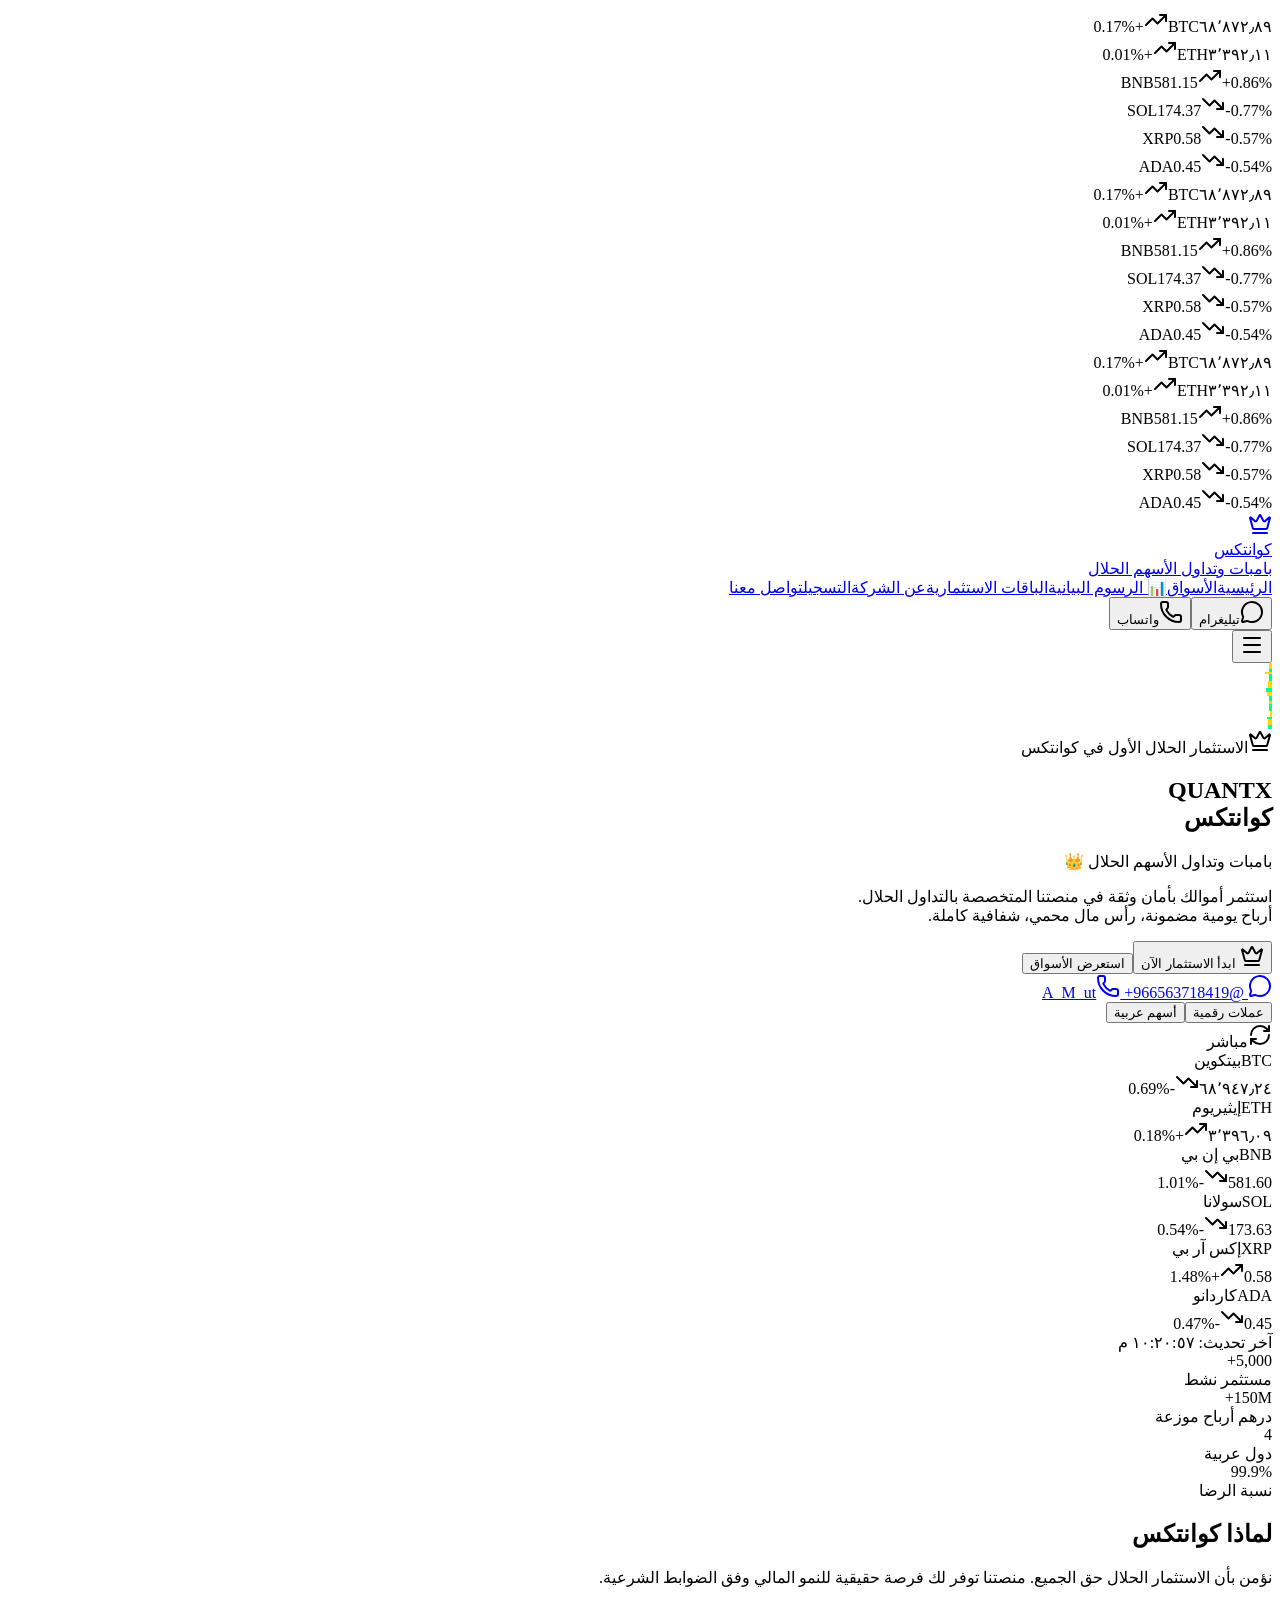
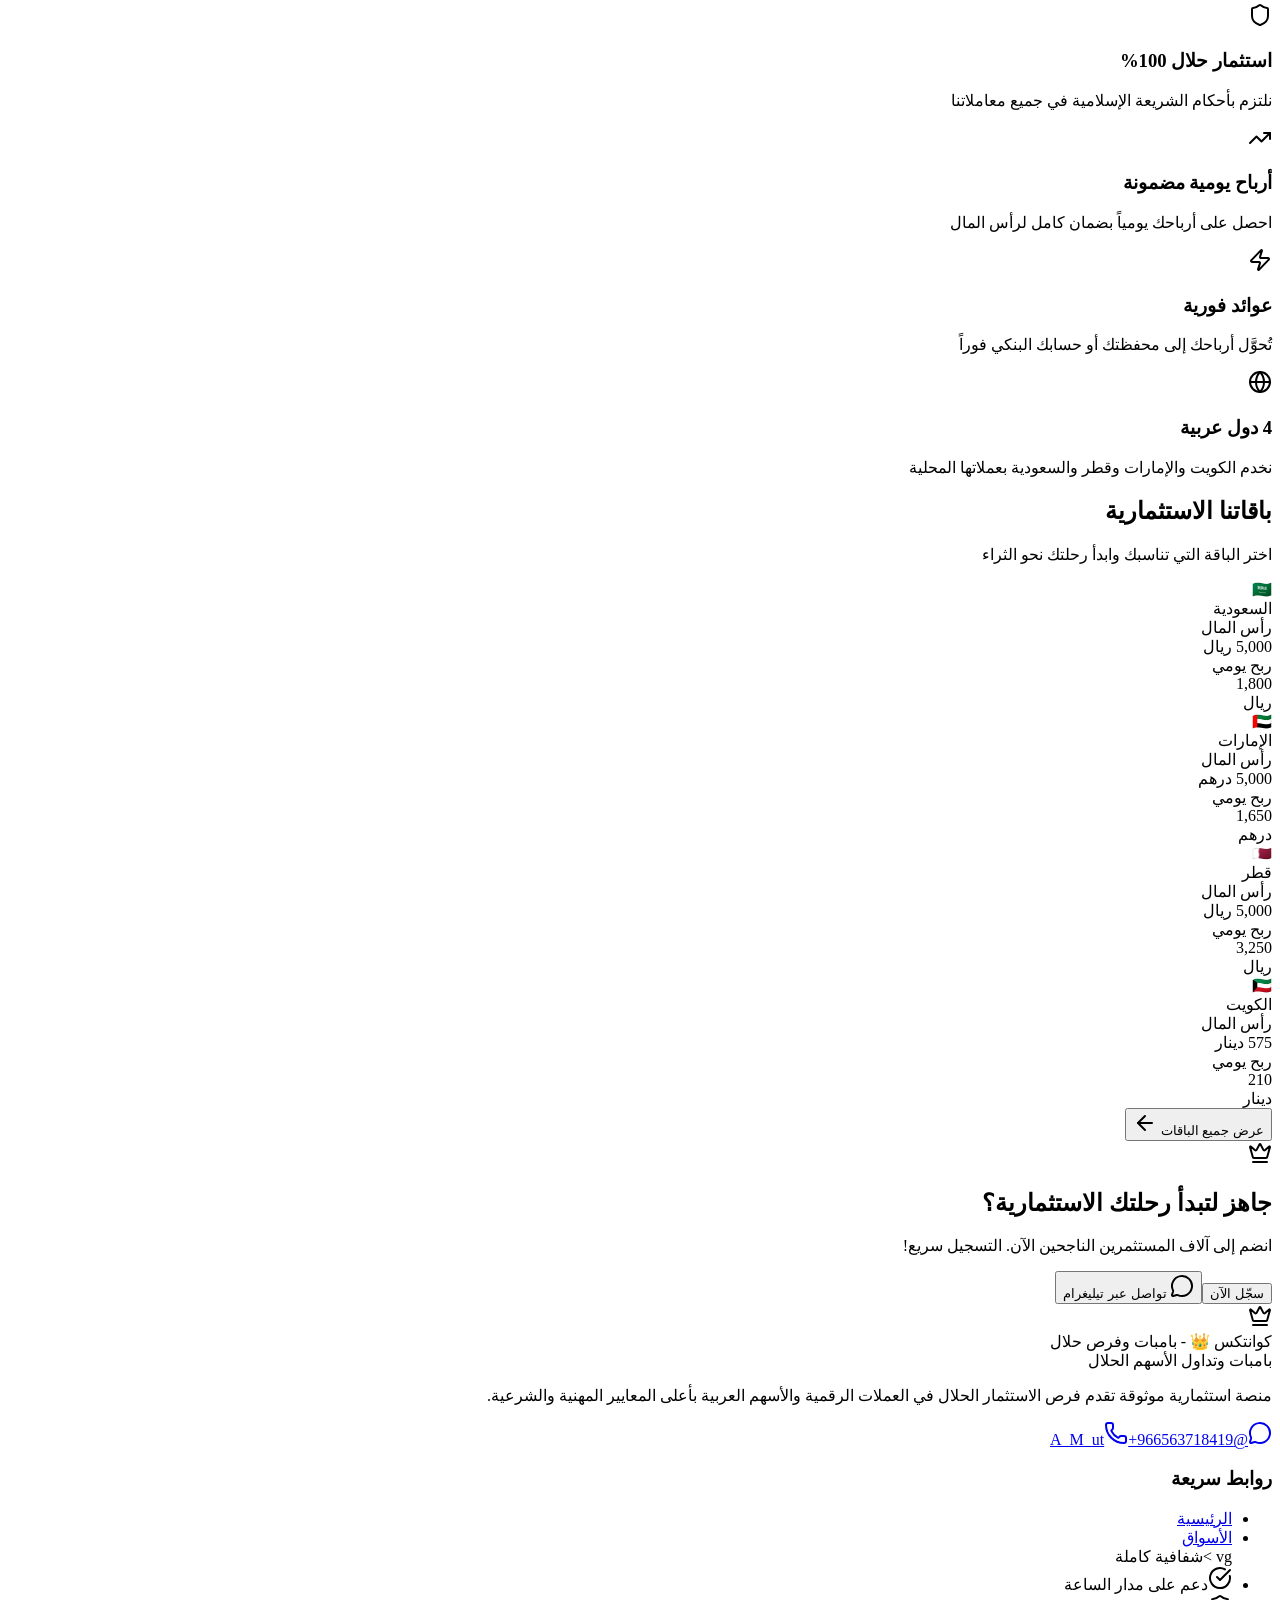
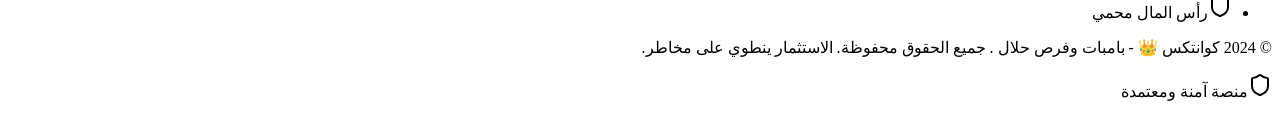
==== index.html @ 30a3ddee "Add files via upload" ====
<!doctype html>
<html lang="ar" dir="rtl">
  <head>
    <meta http-equiv="Content-Type" content="text/html; charset=UTF-8" />

    <meta
      name="viewport"
      content="width=device-width, initial-scale=1.0, maximum-scale=1"
    />
    <title> كوانتكس 👑</title>
    <meta
      name="description"
      content="منصة استثمارية احترافية للتداول الحلال في العملات الرقمية والأسهم  كوانتكس. أرباح يومية مضمونة برأس مال محمي."
    />
    <meta
      property="og:title"
      content=" كوانتكس 👑    "
    />
    <meta
      property="og:description"
      content="استثمر بأمان في العملات الرقمية والأسهم  كوانتكس مع أرباح يومية مضمونة"
    />
    <link
      rel="icon"
      type="image/png"
      href="/assets/hero-      href="./assets/hero-bg.jpg"
    />
    <link rel="preconnect" href="https://fonts.googleapis.com/" />
    <link rel="preconnect" href="https://fonts.gstatic.com/" crossorigin="" />

    <script
      type="module"
      crossorigin=""
      src="./assets/script.js"
    ></script>
    <link
      rel="stylesheet"
      crossorigin=""
      href="./assets/style.css"
    />
  </head>
  <body>
    <div id="root">
      <div
        class="bg-black/80 border-b border-yellow-500/30 overflow-hidden py-1.5 backdrop-blur-sm"
      >
        <div class="flex">
          <div class="ticker-animate flex gap-8 px-4">
            <div class="flex items-center gap-1.5 text-xs flex-shrink-0">
              <span class="text-yellow-400 font-bold font-mono">BTC</span
              ><span class="text-white font-mono">٦٨٬٨٧٢٫٨٩</span
              ><span class="flex items-center gap-0.5 text-green-400"
                ><svg
                  xmlns="http://www.w3.org/2000/svg"
                  width="24"
                  height="24"
                  viewBox="0 0 24 24"
                  fill="none"
                  stroke="currentColor"
                  stroke-width="2"
                  stroke-linecap="round"
                  stroke-linejoin="round"
                  class="lucide lucide-trending-up w-2.5 h-2.5"
                  aria-hidden="true"
                >
                  <path d="M16 7h6v6"></path>
                  <path d="m22 7-8.5 8.5-5-5L2 17"></path></svg
                >+0.17%</span
              >
            </div>
            <div class="flex items-center gap-1.5 text-xs flex-shrink-0">
              <span class="text-yellow-400 font-bold font-mono">ETH</span
              ><span class="text-white font-mono">٣٬٣٩٢٫١١</span
              ><span class="flex items-center gap-0.5 text-green-400"
                ><svg
                  xmlns="http://www.w3.org/2000/svg"
                  width="24"
                  height="24"
                  viewBox="0 0 24 24"
                  fill="none"
                  stroke="currentColor"
                  stroke-width="2"
                  stroke-linecap="round"
                  stroke-linejoin="round"
                  class="lucide lucide-trending-up w-2.5 h-2.5"
                  aria-hidden="true"
                >
                  <path d="M16 7h6v6"></path>
                  <path d="m22 7-8.5 8.5-5-5L2 17"></path></svg
                >+0.01%</span
              >
            </div>
            <div class="flex items-center gap-1.5 text-xs flex-shrink-0">
              <span class="text-yellow-400 font-bold font-mono">BNB</span
              ><span class="text-white font-mono">581.15</span
              ><span class="flex items-center gap-0.5 text-green-400"
                ><svg
                  xmlns="http://www.w3.org/2000/svg"
                  width="24"
                  height="24"
                  viewBox="0 0 24 24"
                  fill="none"
                  stroke="currentColor"
                  stroke-width="2"
                  stroke-linecap="round"
                  stroke-linejoin="round"
                  class="lucide lucide-trending-up w-2.5 h-2.5"
                  aria-hidden="true"
                >
                  <path d="M16 7h6v6"></path>
                  <path d="m22 7-8.5 8.5-5-5L2 17"></path></svg
                >+0.86%</span
              >
            </div>
            <div class="flex items-center gap-1.5 text-xs flex-shrink-0">
              <span class="text-yellow-400 font-bold font-mono">SOL</span
              ><span class="text-white font-mono">174.37</span
              ><span class="flex items-center gap-0.5 text-red-400"
                ><svg
                  xmlns="http://www.w3.org/2000/svg"
                  width="24"
                  height="24"
                  viewBox="0 0 24 24"
                  fill="none"
                  stroke="currentColor"
                  stroke-width="2"
                  stroke-linecap="round"
                  stroke-linejoin="round"
                  class="lucide lucide-trending-down w-2.5 h-2.5"
                  aria-hidden="true"
                >
                  <path d="M16 17h6v-6"></path>
                  <path d="m22 17-8.5-8.5-5 5L2 7"></path></svg
                >-0.77%</span
              >
            </div>
            <div class="flex items-center gap-1.5 text-xs flex-shrink-0">
              <span class="text-yellow-400 font-bold font-mono">XRP</span
              ><span class="text-white font-mono">0.58</span
              ><span class="flex items-center gap-0.5 text-red-400"
                ><svg
                  xmlns="http://www.w3.org/2000/svg"
                  width="24"
                  height="24"
                  viewBox="0 0 24 24"
                  fill="none"
                  stroke="currentColor"
                  stroke-width="2"
                  stroke-linecap="round"
                  stroke-linejoin="round"
                  class="lucide lucide-trending-down w-2.5 h-2.5"
                  aria-hidden="true"
                >
                  <path d="M16 17h6v-6"></path>
                  <path d="m22 17-8.5-8.5-5 5L2 7"></path></svg
                >-0.57%</span
              >
            </div>
            <div class="flex items-center gap-1.5 text-xs flex-shrink-0">
              <span class="text-yellow-400 font-bold font-mono">ADA</span
              ><span class="text-white font-mono">0.45</span
              ><span class="flex items-center gap-0.5 text-red-400"
                ><svg
                  xmlns="http://www.w3.org/2000/svg"
                  width="24"
                  height="24"
                  viewBox="0 0 24 24"
                  fill="none"
                  stroke="currentColor"
                  stroke-width="2"
                  stroke-linecap="round"
                  stroke-linejoin="round"
                  class="lucide lucide-trending-down w-2.5 h-2.5"
                  aria-hidden="true"
                >
                  <path d="M16 17h6v-6"></path>
                  <path d="m22 17-8.5-8.5-5 5L2 7"></path></svg
                >-0.54%</span
              >
            </div>
            <div class="flex items-center gap-1.5 text-xs flex-shrink-0">
              <span class="text-yellow-400 font-bold font-mono">BTC</span
              ><span class="text-white font-mono">٦٨٬٨٧٢٫٨٩</span
              ><span class="flex items-center gap-0.5 text-green-400"
                ><svg
                  xmlns="http://www.w3.org/2000/svg"
                  width="24"
                  height="24"
                  viewBox="0 0 24 24"
                  fill="none"
                  stroke="currentColor"
                  stroke-width="2"
                  stroke-linecap="round"
                  stroke-linejoin="round"
                  class="lucide lucide-trending-up w-2.5 h-2.5"
                  aria-hidden="true"
                >
                  <path d="M16 7h6v6"></path>
                  <path d="m22 7-8.5 8.5-5-5L2 17"></path></svg
                >+0.17%</span
              >
            </div>
            <div class="flex items-center gap-1.5 text-xs flex-shrink-0">
              <span class="text-yellow-400 font-bold font-mono">ETH</span
              ><span class="text-white font-mono">٣٬٣٩٢٫١١</span
              ><span class="flex items-center gap-0.5 text-green-400"
                ><svg
                  xmlns="http://www.w3.org/2000/svg"
                  width="24"
                  height="24"
                  viewBox="0 0 24 24"
                  fill="none"
                  stroke="currentColor"
                  stroke-width="2"
                  stroke-linecap="round"
                  stroke-linejoin="round"
                  class="lucide lucide-trending-up w-2.5 h-2.5"
                  aria-hidden="true"
                >
                  <path d="M16 7h6v6"></path>
                  <path d="m22 7-8.5 8.5-5-5L2 17"></path></svg
                >+0.01%</span
              >
            </div>
            <div class="flex items-center gap-1.5 text-xs flex-shrink-0">
              <span class="text-yellow-400 font-bold font-mono">BNB</span
              ><span class="text-white font-mono">581.15</span
              ><span class="flex items-center gap-0.5 text-green-400"
                ><svg
                  xmlns="http://www.w3.org/2000/svg"
                  width="24"
                  height="24"
                  viewBox="0 0 24 24"
                  fill="none"
                  stroke="currentColor"
                  stroke-width="2"
                  stroke-linecap="round"
                  stroke-linejoin="round"
                  class="lucide lucide-trending-up w-2.5 h-2.5"
                  aria-hidden="true"
                >
                  <path d="M16 7h6v6"></path>
                  <path d="m22 7-8.5 8.5-5-5L2 17"></path></svg
                >+0.86%</span
              >
            </div>
            <div class="flex items-center gap-1.5 text-xs flex-shrink-0">
              <span class="text-yellow-400 font-bold font-mono">SOL</span
              ><span class="text-white font-mono">174.37</span
              ><span class="flex items-center gap-0.5 text-red-400"
                ><svg
                  xmlns="http://www.w3.org/2000/svg"
                  width="24"
                  height="24"
                  viewBox="0 0 24 24"
                  fill="none"
                  stroke="currentColor"
                  stroke-width="2"
                  stroke-linecap="round"
                  stroke-linejoin="round"
                  class="lucide lucide-trending-down w-2.5 h-2.5"
                  aria-hidden="true"
                >
                  <path d="M16 17h6v-6"></path>
                  <path d="m22 17-8.5-8.5-5 5L2 7"></path></svg
                >-0.77%</span
              >
            </div>
            <div class="flex items-center gap-1.5 text-xs flex-shrink-0">
              <span class="text-yellow-400 font-bold font-mono">XRP</span
              ><span class="text-white font-mono">0.58</span
              ><span class="flex items-center gap-0.5 text-red-400"
                ><svg
                  xmlns="http://www.w3.org/2000/svg"
                  width="24"
                  height="24"
                  viewBox="0 0 24 24"
                  fill="none"
                  stroke="currentColor"
                  stroke-width="2"
                  stroke-linecap="round"
                  stroke-linejoin="round"
                  class="lucide lucide-trending-down w-2.5 h-2.5"
                  aria-hidden="true"
                >
                  <path d="M16 17h6v-6"></path>
                  <path d="m22 17-8.5-8.5-5 5L2 7"></path></svg
                >-0.57%</span
              >
            </div>
            <div class="flex items-center gap-1.5 text-xs flex-shrink-0">
              <span class="text-yellow-400 font-bold font-mono">ADA</span
              ><span class="text-white font-mono">0.45</span
              ><span class="flex items-center gap-0.5 text-red-400"
                ><svg
                  xmlns="http://www.w3.org/2000/svg"
                  width="24"
                  height="24"
                  viewBox="0 0 24 24"
                  fill="none"
                  stroke="currentColor"
                  stroke-width="2"
                  stroke-linecap="round"
                  stroke-linejoin="round"
                  class="lucide lucide-trending-down w-2.5 h-2.5"
                  aria-hidden="true"
                >
                  <path d="M16 17h6v-6"></path>
                  <path d="m22 17-8.5-8.5-5 5L2 7"></path></svg
                >-0.54%</span
              >
            </div>
            <div class="flex items-center gap-1.5 text-xs flex-shrink-0">
              <span class="text-yellow-400 font-bold font-mono">BTC</span
              ><span class="text-white font-mono">٦٨٬٨٧٢٫٨٩</span
              ><span class="flex items-center gap-0.5 text-green-400"
                ><svg
                  xmlns="http://www.w3.org/2000/svg"
                  width="24"
                  height="24"
                  viewBox="0 0 24 24"
                  fill="none"
                  stroke="currentColor"
                  stroke-width="2"
                  stroke-linecap="round"
                  stroke-linejoin="round"
                  class="lucide lucide-trending-up w-2.5 h-2.5"
                  aria-hidden="true"
                >
                  <path d="M16 7h6v6"></path>
                  <path d="m22 7-8.5 8.5-5-5L2 17"></path></svg
                >+0.17%</span
              >
            </div>
            <div class="flex items-center gap-1.5 text-xs flex-shrink-0">
              <span class="text-yellow-400 font-bold font-mono">ETH</span
              ><span class="text-white font-mono">٣٬٣٩٢٫١١</span
              ><span class="flex items-center gap-0.5 text-green-400"
                ><svg
                  xmlns="http://www.w3.org/2000/svg"
                  width="24"
                  height="24"
                  viewBox="0 0 24 24"
                  fill="none"
                  stroke="currentColor"
                  stroke-width="2"
                  stroke-linecap="round"
                  stroke-linejoin="round"
                  class="lucide lucide-trending-up w-2.5 h-2.5"
                  aria-hidden="true"
                >
                  <path d="M16 7h6v6"></path>
                  <path d="m22 7-8.5 8.5-5-5L2 17"></path></svg
                >+0.01%</span
              >
            </div>
            <div class="flex items-center gap-1.5 text-xs flex-shrink-0">
              <span class="text-yellow-400 font-bold font-mono">BNB</span
              ><span class="text-white font-mono">581.15</span
              ><span class="flex items-center gap-0.5 text-green-400"
                ><svg
                  xmlns="http://www.w3.org/2000/svg"
                  width="24"
                  height="24"
                  viewBox="0 0 24 24"
                  fill="none"
                  stroke="currentColor"
                  stroke-width="2"
                  stroke-linecap="round"
                  stroke-linejoin="round"
                  class="lucide lucide-trending-up w-2.5 h-2.5"
                  aria-hidden="true"
                >
                  <path d="M16 7h6v6"></path>
                  <path d="m22 7-8.5 8.5-5-5L2 17"></path></svg
                >+0.86%</span
              >
            </div>
            <div class="flex items-center gap-1.5 text-xs flex-shrink-0">
              <span class="text-yellow-400 font-bold font-mono">SOL</span
              ><span class="text-white font-mono">174.37</span
              ><span class="flex items-center gap-0.5 text-red-400"
                ><svg
                  xmlns="http://www.w3.org/2000/svg"
                  width="24"
                  height="24"
                  viewBox="0 0 24 24"
                  fill="none"
                  stroke="currentColor"
                  stroke-width="2"
                  stroke-linecap="round"
                  stroke-linejoin="round"
                  class="lucide lucide-trending-down w-2.5 h-2.5"
                  aria-hidden="true"
                >
                  <path d="M16 17h6v-6"></path>
                  <path d="m22 17-8.5-8.5-5 5L2 7"></path></svg
                >-0.77%</span
              >
            </div>
            <div class="flex items-center gap-1.5 text-xs flex-shrink-0">
              <span class="text-yellow-400 font-bold font-mono">XRP</span
              ><span class="text-white font-mono">0.58</span
              ><span class="flex items-center gap-0.5 text-red-400"
                ><svg
                  xmlns="http://www.w3.org/2000/svg"
                  width="24"
                  height="24"
                  viewBox="0 0 24 24"
                  fill="none"
                  stroke="currentColor"
                  stroke-width="2"
                  stroke-linecap="round"
                  stroke-linejoin="round"
                  class="lucide lucide-trending-down w-2.5 h-2.5"
                  aria-hidden="true"
                >
                  <path d="M16 17h6v-6"></path>
                  <path d="m22 17-8.5-8.5-5 5L2 7"></path></svg
                >-0.57%</span
              >
            </div>
            <div class="flex items-center gap-1.5 text-xs flex-shrink-0">
              <span class="text-yellow-400 font-bold font-mono">ADA</span
              ><span class="text-white font-mono">0.45</span
              ><span class="flex items-center gap-0.5 text-red-400"
                ><svg
                  xmlns="http://www.w3.org/2000/svg"
                  width="24"
                  height="24"
                  viewBox="0 0 24 24"
                  fill="none"
                  stroke="currentColor"
                  stroke-width="2"
                  stroke-linecap="round"
                  stroke-linejoin="round"
                  class="lucide lucide-trending-down w-2.5 h-2.5"
                  aria-hidden="true"
                >
                  <path d="M16 17h6v-6"></path>
                  <path d="m22 17-8.5-8.5-5 5L2 7"></path></svg
                >-0.54%</span
              >
            </div>
          </div>
        </div>
      </div>
      <nav
        class="fixed top-0 left-0 right-0 z-50 bg-black/80 backdrop-blur-md border-b border-yellow-500/20"
      >
        <div class="max-w-7xl mx-auto px-4 sm:px-6 lg:px-8">
          <div class="flex items-center justify-between h-16">
            <a
              href="./assets/تنزيل.htm"
              class="flex items-center gap-2"
              ><svg
                xmlns="http://www.w3.org/2000/svg"
                width="24"
                height="24"
                viewBox="0 0 24 24"
                fill="none"
                stroke="currentColor"
                stroke-width="2"
                stroke-linecap="round"
                stroke-linejoin="round"
                class="lucide lucide-crown w-7 h-7 sm:w-8 sm:h-8 text-yellow-400 glow-animate flex-shrink-0"
                aria-hidden="true"
              >
                <path
                  d="M11.562 3.266a.5.5 0 0 1 .876 0L15.39 8.87a1 1 0 0 0 1.516.294L21.183 5.5a.5.5 0 0 1 .798.519l-2.834 10.246a1 1 0 0 1-.956.734H5.81a1 1 0 0 1-.957-.734L2.02 6.02a.5.5 0 0 1 .798-.519l4.276 3.664a1 1 0 0 0 1.516-.294z"
                ></path>
                <path d="M5 21h14"></path>
              </svg>
              <div>
                <div
                  class="text-sm sm:text-base font-black shimmer-text leading-tight"
                >
                 كوانتكس 
                </div>
                <div
                  class="text-[10px] sm:text-xs text-yellow-400/70 leading-tight"
                >
                  بامبات وتداول الأسهم الحلال
                </div>
              </div></a
            >
            <div class="hidden lg:flex items-center gap-1">
              <a href="./assets/"
                ><span
                  class="px-3 py-2 rounded-lg text-sm font-medium transition-all cursor-pointer hover:text-yellow-400 hover:bg-yellow-400/10 text-yellow-400 bg-yellow-400/10"
                  >الرئيسية</span
                ></a
              ><a href="./assets/markets.htm"
                ><span
                  class="px-3 py-2 rounded-lg text-sm font-medium transition-all cursor-pointer hover:text-yellow-400 hover:bg-yellow-400/10 text-white/80"
                  >الأسواق</span
                ></a
              ><a href="./assets/charts.htm"
                ><span
                  class="px-3 py-2 rounded-lg text-sm font-medium transition-all cursor-pointer hover:text-yellow-400 hover:bg-yellow-400/10 text-white/80"
                  >📊 الرسوم البيانية</span
                ></a
              ><a href="./assets/packages.htm"
                ><span
                  class="px-3 py-2 rounded-lg text-sm font-medium transition-all cursor-pointer hover:text-yellow-400 hover:bg-yellow-400/10 text-white/80"
                  >الباقات الاستثمارية</span
                ></a
              ><a href="./assets/about.htm"
                ><span
                  class="px-3 py-2 rounded-lg text-sm font-medium transition-all cursor-pointer hover:text-yellow-400 hover:bg-yellow-400/10 text-white/80"
                  >عن الشركة</span
                ></a
              ><a href="./assets/register.htm"
                ><span
                  class="px-3 py-2 rounded-lg text-sm font-medium transition-all cursor-pointer hover:text-yellow-400 hover:bg-yellow-400/10 text-white/80"
                  >التسجيل</span
                ></a
              ><a href="./assets/contact.htm"
                ><span
                  class="px-3 py-2 rounded-lg text-sm font-medium transition-all cursor-pointer hover:text-yellow-400 hover:bg-yellow-400/10 text-white/80"
                  >تواصل معنا</span
                ></a
              >
            </div>
            <div class="hidden md:flex items-center gap-2">
              <a
                href="https://t.me/A_M_ut"
                target="_blank"
                rel="noopener noreferrer"
                ><button
                  class="inline-flex items-center justify-center whitespace-nowrap font-medium transition-colors focus-visible:outline-none focus-visible:ring-1 focus-visible:ring-ring disabled:pointer-events-none disabled:opacity-50 [&amp;_svg]:pointer-events-none [&amp;_svg]:size-4 [&amp;_svg]:shrink-0 hover-elevate active-elevate-2 border [border-color:var(--button-outline)] shadow-xs active:shadow-none min-h-8 rounded-md px-3 text-xs border-yellow-500/50 text-yellow-400 hover:bg-yellow-400 hover:text-black gap-1"
                >
                  <svg
                    xmlns="http://www.w3.org/2000/svg"
                    width="24"
                    height="24"
                    viewBox="0 0 24 24"
                    fill="none"
                    stroke="currentColor"
                    stroke-width="2"
                    stroke-linecap="round"
                    stroke-linejoin="round"
                    class="lucide lucide-message-circle w-4 h-4"
                    aria-hidden="true"
                  >
                    <path
                      d="M2.992 16.342a2 2 0 0 1 .094 1.167l-1.065 3.29a1 1 0 0 0 1.236 1.168l3.413-.998a2 2 0 0 1 1.099.092 10 10 0 1 0-4.777-4.719"
                    ></path></svg
                  >تيليغرام
                </button></a
              ><a
                href="https://wa.me/966563718419"
                target="_blank"
                rel="noopener noreferrer"
                ><button
                  class="inline-flex items-center justify-center whitespace-nowrap transition-colors focus-visible:outline-none focus-visible:ring-1 focus-visible:ring-ring disabled:pointer-events-none disabled:opacity-50 [&amp;_svg]:pointer-events-none [&amp;_svg]:size-4 [&amp;_svg]:shrink-0 hover-elevate active-elevate-2 border border-primary-border min-h-8 rounded-md px-3 text-xs bg-yellow-500 hover:bg-yellow-400 text-black font-bold gap-1"
                >
                  <svg
                    xmlns="http://www.w3.org/2000/svg"
                    width="24"
                    height="24"
                    viewBox="0 0 24 24"
                    fill="none"
                    stroke="currentColor"
                    stroke-width="2"
                    stroke-linecap="round"
                    stroke-linejoin="round"
                    class="lucide lucide-phone w-4 h-4"
                    aria-hidden="true"
                  >
                    <path
                      d="M13.832 16.568a1 1 0 0 0 1.213-.303l.355-.465A2 2 0 0 1 17 15h3a2 2 0 0 1 2 2v3a2 2 0 0 1-2 2A18 18 0 0 1 2 4a2 2 0 0 1 2-2h3a2 2 0 0 1 2 2v3a2 2 0 0 1-.8 1.6l-.468.351a1 1 0 0 0-.292 1.233 14 14 0 0 0 6.392 6.384"
                    ></path></svg
                  >واتساب
                </button></a
              >
            </div>
            <button class="lg:hidden text-white">
              <svg
                xmlns="http://www.w3.org/2000/svg"
                width="24"
                height="24"
                viewBox="0 0 24 24"
                fill="none"
                stroke="currentColor"
                stroke-width="2"
                stroke-linecap="round"
                stroke-linejoin="round"
                class="lucide lucide-menu w-6 h-6"
                aria-hidden="true"
              >
                <path d="M4 5h16"></path>
                <path d="M4 12h16"></path>
                <path d="M4 19h16"></path>
              </svg>
            </button>
          </div>
        </div>
      </nav>
      <div class="min-h-screen">
        <section
          class="hero-bg min-h-screen flex items-end sm:items-center relative overflow-hidden"
        >
          <div class="absolute inset-0 pointer-events-none overflow-hidden">
            <div
              class="absolute rounded-full opacity-20 float-animate"
              style="
                width: 2.56332px;
                height: 5.66763px;
                background: rgb(255, 215, 0);
                left: 0.374515%;
                top: 15.7813%;
                animation-delay: 2.01714s;
                animation-duration: 3.31284s;
              "
            ></div>
            <div
              class="absolute rounded-full opacity-20 float-animate"
              style="
                width: 3.17443px;
                height: 3.16041px;
                background: rgb(0, 255, 136);
                left: 33.7134%;
                top: 12.7407%;
                animation-delay: 1.17247s;
                animation-duration: 2.71855s;
              "
            ></div>
            <div
              class="absolute rounded-full opacity-20 float-animate"
              style="
                width: 6.80849px;
                height: 2.61759px;
                background: rgb(255, 215, 0);
                left: 70.6583%;
                top: 71.8923%;
                animation-delay: 1.55188s;
                animation-duration: 2.63831s;
              "
            ></div>
            <div
              class="absolute rounded-full opacity-20 float-animate"
              style="
                width: 3.2629px;
                height: 6.87409px;
                background: rgb(0, 255, 136);
                left: 42.453%;
                top: 7.16813%;
                animation-delay: 0.916586s;
                animation-duration: 3.59018s;
              "
            ></div>
            <div
              class="absolute rounded-full opacity-20 float-animate"
              style="
                width: 4.37222px;
                height: 6.47755px;
                background: rgb(255, 215, 0);
                left: 47.1989%;
                top: 69.9967%;
                animation-delay: 1.8237s;
                animation-duration: 2.79569s;
              "
            ></div>
            <div
              class="absolute rounded-full opacity-20 float-animate"
              style="
                width: 6.11885px;
                height: 3.81847px;
                background: rgb(0, 255, 136);
                left: 39.6288%;
                top: 91.179%;
                animation-delay: 1.58617s;
                animation-duration: 3.04389s;
              "
            ></div>
            <div
              class="absolute rounded-full opacity-20 float-animate"
              style="
                width: 4.94952px;
                height: 4.90772px;
                background: rgb(255, 215, 0);
                left: 16.0225%;
                top: 88.5104%;
                animation-delay: 1.8408s;
                animation-duration: 2.70762s;
              "
            ></div>
            <div
              class="absolute rounded-full opacity-20 float-animate"
              style="
                width: 3.50177px;
                height: 4.77929px;
                background: rgb(0, 255, 136);
                left: 79.457%;
                top: 27.953%;
                animation-delay: 1.06727s;
                animation-duration: 2.26448s;
              "
            ></div>
            <div
              class="absolute rounded-full opacity-20 float-animate"
              style="
                width: 3.41609px;
                height: 2.7308px;
                background: rgb(255, 215, 0);
                left: 65.8495%;
                top: 2.21319%;
                animation-delay: 1.09184s;
                animation-duration: 3.98468s;
              "
            ></div>
            <div
              class="absolute rounded-full opacity-20 float-animate"
              style="
                width: 3.25572px;
                height: 6.81012px;
                background: rgb(0, 255, 136);
                left: 91.765%;
                top: 19.6218%;
                animation-delay: 2.46825s;
                animation-duration: 3.38327s;
              "
            ></div>
            <div
              class="absolute rounded-full opacity-20 float-animate"
              style="
                width: 2.10669px;
                height: 5.82846px;
                background: rgb(255, 215, 0);
                left: 70.6369%;
                top: 12.1745%;
                animation-delay: 0.0969006s;
                animation-duration: 2.44556s;
              "
            ></div>
            <div
              class="absolute rounded-full opacity-20 float-animate"
              style="
                width: 4.54598px;
                height: 2.84047px;
                background: rgb(0, 255, 136);
                left: 6.36963%;
                top: 6.04945%;
                animation-delay: 0.0803318s;
                animation-duration: 2.02594s;
              "
            ></div>
            <div
              class="absolute rounded-full opacity-20 float-animate"
              style="
                width: 3.8155px;
                height: 6.06721px;
                background: rgb(255, 215, 0);
                left: 9.93757%;
                top: 70.1534%;
                animation-delay: 1.86305s;
                animation-duration: 2.53954s;
              "
            ></div>
            <div
              class="absolute rounded-full opacity-20 float-animate"
              style="
                width: 4.31368px;
                height: 4.02152px;
                background: rgb(0, 255, 136);
                left: 84.4235%;
                top: 44.9196%;
                animation-delay: 2.81433s;
                animation-duration: 2.57522s;
              "
            ></div>
          </div>
          <div
            class="relative w-full max-w-7xl mx-auto px-4 sm:px-6 lg:px-8 pt-20 pb-6 sm:pt-28 sm:pb-16"
          >
            <div
              class="flex flex-col lg:grid lg:grid-cols-2 gap-8 items-center"
            >
              <div class="order-1 text-center lg:text-right">
                <div
                  class="inline-flex items-center gap-2 bg-yellow-500/10 border border-yellow-500/30 rounded-full px-3 py-1.5 mb-4 text-xs sm:text-sm"
                >
                  <svg
                    xmlns="http://www.w3.org/2000/svg"
                    width="24"
                    height="24"
                    viewBox="0 0 24 24"
                    fill="none"
                    stroke="currentColor"
                    stroke-width="2"
                    stroke-linecap="round"
                    stroke-linejoin="round"
                    class="lucide lucide-crown w-3.5 h-3.5 text-yellow-400 flex-shrink-0"
                    aria-hidden="true"
                  >
                    <path
                      d="M11.562 3.266a.5.5 0 0 1 .876 0L15.39 8.87a1 1 0 0 0 1.516.294L21.183 5.5a.5.5 0 0 1 .798.519l-2.834 10.246a1 1 0 0 1-.956.734H5.81a1 1 0 0 1-.957-.734L2.02 6.02a.5.5 0 0 1 .798-.519l4.276 3.664a1 1 0 0 0 1.516-.294z"
                    ></path>
                    <path d="M5 21h14"></path></svg
                  ><span class="text-yellow-400 font-medium"
                    >الاستثمار الحلال الأول في  كوانتكس</span
                  >
                </div>
                <h1
                  class="text-4xl sm:text-5xl xl:text-6xl font-black text-white leading-tight mb-2"
                >
                  <span class="shimmer-text">QUANTX </span><br /><span
                    class="text-white"
                    >   كوانتكس</span
                  >
                </h1>
                <p class="text-lg sm:text-xl text-yellow-400 font-bold mb-3">
                  بامبات وتداول الأسهم الحلال 👑
                </p>
                <p
                  class="text-white/70 text-sm sm:text-base leading-relaxed mb-6 max-w-md mx-auto lg:mx-0"
                >
                  استثمر أموالك بأمان وثقة في منصتنا المتخصصة بالتداول
                  الحلال.<br class="hidden sm:block" />أرباح يومية مضمونة، رأس
                  مال محمي، شفافية كاملة.
                </p>
                <div
                  class="flex flex-col sm:flex-row gap-3 justify-center lg:justify-start mb-5"
                >
                  <a href="./assets/packages.htm"
                    ><button
                      class="inline-flex items-center justify-center gap-2 whitespace-nowrap transition-colors focus-visible:outline-none focus-visible:ring-1 focus-visible:ring-ring disabled:pointer-events-none disabled:opacity-50 [&amp;_svg]:pointer-events-none [&amp;_svg]:size-4 [&amp;_svg]:shrink-0 hover-elevate active-elevate-2 border border-primary-border min-h-10 rounded-md w-full sm:w-auto bg-yellow-500 hover:bg-yellow-400 text-black font-black text-base px-7 glow-animate"
                    >
                      <svg
                        xmlns="http://www.w3.org/2000/svg"
                        width="24"
                        height="24"
                        viewBox="0 0 24 24"
                        fill="none"
                        stroke="currentColor"
                        stroke-width="2"
                        stroke-linecap="round"
                        stroke-linejoin="round"
                        class="lucide lucide-crown w-4 h-4 mr-1"
                        aria-hidden="true"
                      >
                        <path
                          d="M11.562 3.266a.5.5 0 0 1 .876 0L15.39 8.87a1 1 0 0 0 1.516.294L21.183 5.5a.5.5 0 0 1 .798.519l-2.834 10.246a1 1 0 0 1-.956.734H5.81a1 1 0 0 1-.957-.734L2.02 6.02a.5.5 0 0 1 .798-.519l4.276 3.664a1 1 0 0 0 1.516-.294z"
                        ></path>
                        <path d="M5 21h14"></path>
                      </svg>
                      ابدأ الاستثمار الآن
                    </button></a
                  ><a href="./assets/markets.htm"
                    ><button
                      class="inline-flex items-center justify-center gap-2 whitespace-nowrap transition-colors focus-visible:outline-none focus-visible:ring-1 focus-visible:ring-ring disabled:pointer-events-none disabled:opacity-50 [&amp;_svg]:pointer-events-none [&amp;_svg]:size-4 [&amp;_svg]:shrink-0 hover-elevate active-elevate-2 border [border-color:var(--button-outline)] shadow-xs active:shadow-none min-h-10 rounded-md w-full sm:w-auto border-yellow-500/50 text-yellow-400 hover:bg-yellow-400/10 font-bold text-base px-7"
                    >
                      استعرض الأسواق
                    </button></a
                  >
                </div>
                <div
                  class="flex flex-wrap gap-4 justify-center lg:justify-start text-sm"
                >
                  <a
                    href="https://t.me/A_M_ut"
                    target="_blank"
                    rel="noopener noreferrer"
                    class="flex items-center gap-1.5 text-white/70 hover:text-yellow-400 transition-colors"
                    ><svg
                      xmlns="http://www.w3.org/2000/svg"
                      width="24"
                      height="24"
                      viewBox="0 0 24 24"
                      fill="none"
                      stroke="currentColor"
                      stroke-width="2"
                      stroke-linecap="round"
                      stroke-linejoin="round"
                      class="lucide lucide-message-circle w-4 h-4 text-blue-400"
                      aria-hidden="true"
                    >
                      <path
                        d="M2.992 16.342a2 2 0 0 1 .094 1.167l-1.065 3.29a1 1 0 0 0 1.236 1.168l3.413-.998a2 2 0 0 1 1.099.092 10 10 0 1 0-4.777-4.719"
                      ></path>
                    </svg>
                    @A_M_ut</a
                  ><a
                    href="https://wa.me/966563718419"
                    target="_blank"
                    rel="noopener noreferrer"
                    class="flex items-center gap-1.5 text-white/70 hover:text-yellow-400 transition-colors"
                    ><svg
                      xmlns="http://www.w3.org/2000/svg"
                      width="24"
                      height="24"
                      viewBox="0 0 24 24"
                      fill="none"
                      stroke="currentColor"
                      stroke-width="2"
                      stroke-linecap="round"
                      stroke-linejoin="round"
                      class="lucide lucide-phone w-4 h-4 text-green-400"
                      aria-hidden="true"
                    >
                      <path
                        d="M13.832 16.568a1 1 0 0 0 1.213-.303l.355-.465A2 2 0 0 1 17 15h3a2 2 0 0 1 2 2v3a2 2 0 0 1-2 2A18 18 0 0 1 2 4a2 2 0 0 1 2-2h3a2 2 0 0 1 2 2v3a2 2 0 0 1-.8 1.6l-.468.351a1 1 0 0 0-.292 1.233 14 14 0 0 0 6.392 6.384"
                      ></path>
                    </svg>
                    +966563718419</a
                  >
                </div>
              </div>
              <div class="order-2 w-full">
                <div
                  class="bg-card border border-yellow-500/20 rounded-2xl overflow-hidden shadow-xl"
                >
                  <div
                    class="flex items-center justify-between px-3 py-2.5 border-b border-yellow-500/10 bg-black/40"
                  >
                    <div class="flex gap-1.5">
                      <button
                        class="px-3 py-1 rounded-lg text-xs font-bold transition-all bg-yellow-500 text-black"
                      >
                        عملات رقمية</button
                      ><button
                        class="px-3 py-1 rounded-lg text-xs font-bold transition-all text-white/60 hover:text-yellow-400"
                      >
                        أسهم عربية
                      </button>
                    </div>
                    <div class="flex items-center gap-1 text-xs text-green-400">
                      <svg
                        xmlns="http://www.w3.org/2000/svg"
                        width="24"
                        height="24"
                        viewBox="0 0 24 24"
                        fill="none"
                        stroke="currentColor"
                        stroke-width="2"
                        stroke-linecap="round"
                        stroke-linejoin="round"
                        class="lucide lucide-refresh-cw w-3 h-3 animate-spin"
                        aria-hidden="true"
                      >
                        <path
                          d="M3 12a9 9 0 0 1 9-9 9.75 9.75 0 0 1 6.74 2.74L21 8"
                        ></path>
                        <path d="M21 3v5h-5"></path>
                        <path
                          d="M21 12a9 9 0 0 1-9 9 9.75 9.75 0 0 1-6.74-2.74L3 16"
                        ></path>
                        <path d="M8 16H3v5"></path></svg
                      ><span class="hidden sm:inline">مباشر</span>
                    </div>
                  </div>
                  <div class="divide-y divide-white/5">
                    <div
                      class="flex items-center justify-between px-3 py-2.5 hover:bg-yellow-400/5 transition-colors"
                    >
                      <div class="flex items-center gap-2 min-w-0">
                        <span
                          class="font-mono font-black text-yellow-400 text-sm flex-shrink-0"
                          >BTC</span
                        ><span
                          class="text-white/60 text-xs truncate hidden sm:block"
                          >بيتكوين</span
                        >
                      </div>
                      <div class="flex items-center gap-3 flex-shrink-0">
                        <span class="font-mono font-semibold text-white text-sm"
                          >٦٨٬٩٤٧٫٢٤</span
                        ><span
                          class="flex items-center gap-0.5 text-xs font-mono font-bold px-1.5 py-0.5 rounded-lg bg-red-500/15 text-red-400"
                          ><svg
                            xmlns="http://www.w3.org/2000/svg"
                            width="24"
                            height="24"
                            viewBox="0 0 24 24"
                            fill="none"
                            stroke="currentColor"
                            stroke-width="2"
                            stroke-linecap="round"
                            stroke-linejoin="round"
                            class="lucide lucide-trending-down w-3 h-3"
                            aria-hidden="true"
                          >
                            <path d="M16 17h6v-6"></path>
                            <path d="m22 17-8.5-8.5-5 5L2 7"></path></svg
                          >-0.69%</span
                        >
                      </div>
                    </div>
                    <div
                      class="flex items-center justify-between px-3 py-2.5 hover:bg-yellow-400/5 transition-colors"
                    >
                      <div class="flex items-center gap-2 min-w-0">
                        <span
                          class="font-mono font-black text-yellow-400 text-sm flex-shrink-0"
                          >ETH</span
                        ><span
                          class="text-white/60 text-xs truncate hidden sm:block"
                          >إيثيريوم</span
                        >
                      </div>
                      <div class="flex items-center gap-3 flex-shrink-0">
                        <span class="font-mono font-semibold text-white text-sm"
                          >٣٬٣٩٦٫٠٩</span
                        ><span
                          class="flex items-center gap-0.5 text-xs font-mono font-bold px-1.5 py-0.5 rounded-lg bg-green-500/15 text-green-400"
                          ><svg
                            xmlns="http://www.w3.org/2000/svg"
                            width="24"
                            height="24"
                            viewBox="0 0 24 24"
                            fill="none"
                            stroke="currentColor"
                            stroke-width="2"
                            stroke-linecap="round"
                            stroke-linejoin="round"
                            class="lucide lucide-trending-up w-3 h-3"
                            aria-hidden="true"
                          >
                            <path d="M16 7h6v6"></path>
                            <path d="m22 7-8.5 8.5-5-5L2 17"></path></svg
                          >+0.18%</span
                        >
                      </div>
                    </div>
                    <div
                      class="flex items-center justify-between px-3 py-2.5 hover:bg-yellow-400/5 transition-colors"
                    >
                      <div class="flex items-center gap-2 min-w-0">
                        <span
                          class="font-mono font-black text-yellow-400 text-sm flex-shrink-0"
                          >BNB</span
                        ><span
                          class="text-white/60 text-xs truncate hidden sm:block"
                          >بي إن بي</span
                        >
                      </div>
                      <div class="flex items-center gap-3 flex-shrink-0">
                        <span class="font-mono font-semibold text-white text-sm"
                          >581.60</span
                        ><span
                          class="flex items-center gap-0.5 text-xs font-mono font-bold px-1.5 py-0.5 rounded-lg bg-red-500/15 text-red-400"
                          ><svg
                            xmlns="http://www.w3.org/2000/svg"
                            width="24"
                            height="24"
                            viewBox="0 0 24 24"
                            fill="none"
                            stroke="currentColor"
                            stroke-width="2"
                            stroke-linecap="round"
                            stroke-linejoin="round"
                            class="lucide lucide-trending-down w-3 h-3"
                            aria-hidden="true"
                          >
                            <path d="M16 17h6v-6"></path>
                            <path d="m22 17-8.5-8.5-5 5L2 7"></path></svg
                          >-1.01%</span
                        >
                      </div>
                    </div>
                    <div
                      class="flex items-center justify-between px-3 py-2.5 hover:bg-yellow-400/5 transition-colors"
                    >
                      <div class="flex items-center gap-2 min-w-0">
                        <span
                          class="font-mono font-black text-yellow-400 text-sm flex-shrink-0"
                          >SOL</span
                        ><span
                          class="text-white/60 text-xs truncate hidden sm:block"
                          >سولانا</span
                        >
                      </div>
                      <div class="flex items-center gap-3 flex-shrink-0">
                        <span class="font-mono font-semibold text-white text-sm"
                          >173.63</span
                        ><span
                          class="flex items-center gap-0.5 text-xs font-mono font-bold px-1.5 py-0.5 rounded-lg bg-red-500/15 text-red-400"
                          ><svg
                            xmlns="http://www.w3.org/2000/svg"
                            width="24"
                            height="24"
                            viewBox="0 0 24 24"
                            fill="none"
                            stroke="currentColor"
                            stroke-width="2"
                            stroke-linecap="round"
                            stroke-linejoin="round"
                            class="lucide lucide-trending-down w-3 h-3"
                            aria-hidden="true"
                          >
                            <path d="M16 17h6v-6"></path>
                            <path d="m22 17-8.5-8.5-5 5L2 7"></path></svg
                          >-0.54%</span
                        >
                      </div>
                    </div>
                    <div
                      class="flex items-center justify-between px-3 py-2.5 hover:bg-yellow-400/5 transition-colors"
                    >
                      <div class="flex items-center gap-2 min-w-0">
                        <span
                          class="font-mono font-black text-yellow-400 text-sm flex-shrink-0"
                          >XRP</span
                        ><span
                          class="text-white/60 text-xs truncate hidden sm:block"
                          >إكس آر بي</span
                        >
                      </div>
                      <div class="flex items-center gap-3 flex-shrink-0">
                        <span class="font-mono font-semibold text-white text-sm"
                          >0.58</span
                        ><span
                          class="flex items-center gap-0.5 text-xs font-mono font-bold px-1.5 py-0.5 rounded-lg bg-green-500/15 text-green-400"
                          ><svg
                            xmlns="http://www.w3.org/2000/svg"
                            width="24"
                            height="24"
                            viewBox="0 0 24 24"
                            fill="none"
                            stroke="currentColor"
                            stroke-width="2"
                            stroke-linecap="round"
                            stroke-linejoin="round"
                            class="lucide lucide-trending-up w-3 h-3"
                            aria-hidden="true"
                          >
                            <path d="M16 7h6v6"></path>
                            <path d="m22 7-8.5 8.5-5-5L2 17"></path></svg
                          >+1.48%</span
                        >
                      </div>
                    </div>
                    <div
                      class="flex items-center justify-between px-3 py-2.5 hover:bg-yellow-400/5 transition-colors"
                    >
                      <div class="flex items-center gap-2 min-w-0">
                        <span
                          class="font-mono font-black text-yellow-400 text-sm flex-shrink-0"
                          >ADA</span
                        ><span
                          class="text-white/60 text-xs truncate hidden sm:block"
                          >كاردانو</span
                        >
                      </div>
                      <div class="flex items-center gap-3 flex-shrink-0">
                        <span class="font-mono font-semibold text-white text-sm"
                          >0.45</span
                        ><span
                          class="flex items-center gap-0.5 text-xs font-mono font-bold px-1.5 py-0.5 rounded-lg bg-red-500/15 text-red-400"
                          ><svg
                            xmlns="http://www.w3.org/2000/svg"
                            width="24"
                            height="24"
                            viewBox="0 0 24 24"
                            fill="none"
                            stroke="currentColor"
                            stroke-width="2"
                            stroke-linecap="round"
                            stroke-linejoin="round"
                            class="lucide lucide-trending-down w-3 h-3"
                            aria-hidden="true"
                          >
                            <path d="M16 17h6v-6"></path>
                            <path d="m22 17-8.5-8.5-5 5L2 7"></path></svg
                          >-0.47%</span
                        >
                      </div>
                    </div>
                  </div>
                  <div
                    class="px-3 py-2 text-xs text-white/30 border-t border-white/5 text-center"
                  >
                    آخر تحديث: ١٠:٢٠:٥٧ م
                  </div>
                </div>
              </div>
            </div>
          </div>
        </section>
        <section class="py-8 sm:py-12 bg-black border-y border-yellow-500/20">
          <div class="max-w-7xl mx-auto px-4 sm:px-6 lg:px-8">
            <div class="grid grid-cols-2 md:grid-cols-4 gap-4 sm:gap-8">
              <div class="text-center p-3">
                <div class="text-2xl sm:text-4xl font-black shimmer-text mb-1">
                  5,000+
                </div>
                <div class="text-white/60 text-xs sm:text-sm">مستثمر نشط</div>
              </div>
              <div class="text-center p-3">
                <div class="text-2xl sm:text-4xl font-black shimmer-text mb-1">
                  150M+
                </div>
                <div class="text-white/60 text-xs sm:text-sm">
                  درهم أرباح موزعة
                </div>
              </div>
              <div class="text-center p-3">
                <div class="text-2xl sm:text-4xl font-black shimmer-text mb-1">
                  4
                </div>
                <div class="text-white/60 text-xs sm:text-sm">دول عربية</div>
              </div>
              <div class="text-center p-3">
                <div class="text-2xl sm:text-4xl font-black shimmer-text mb-1">
                  99.9%
                </div>
                <div class="text-white/60 text-xs sm:text-sm">نسبة الرضا</div>
              </div>
            </div>
          </div>
        </section>
        <section class="py-12 sm:py-20 section-bg">
          <div class="max-w-7xl mx-auto px-4 sm:px-6 lg:px-8">
            <div class="text-center mb-8 sm:mb-12">
              <h2 class="text-2xl sm:text-4xl font-black text-white mb-3">
                لماذا <span class="shimmer-text">
                كوانتكس
                 </span>
              </h2>
              <p class="text-white/60 text-sm sm:text-base max-w-xl mx-auto">
                نؤمن بأن الاستثمار الحلال حق الجميع. منصتنا توفر لك فرصة حقيقية
                للنمو المالي وفق الضوابط الشرعية.
              </p>
            </div>
            <div class="grid grid-cols-2 lg:grid-cols-4 gap-3 sm:gap-6">
              <div
                class="bg-card border border-yellow-500/20 rounded-2xl p-4 sm:p-6 card-glow text-center"
              >
                <div
                  class="w-10 h-10 sm:w-14 sm:h-14 bg-yellow-500/10 rounded-xl sm:rounded-2xl flex items-center justify-center mx-auto mb-3"
                >
                  <svg
                    xmlns="http://www.w3.org/2000/svg"
                    width="24"
                    height="24"
                    viewBox="0 0 24 24"
                    fill="none"
                    stroke="currentColor"
                    stroke-width="2"
                    stroke-linecap="round"
                    stroke-linejoin="round"
                    class="lucide lucide-shield w-5 h-5 sm:w-7 sm:h-7 text-yellow-400"
                    aria-hidden="true"
                  >
                    <path
                      d="M20 13c0 5-3.5 7.5-7.66 8.95a1 1 0 0 1-.67-.01C7.5 20.5 4 18 4 13V6a1 1 0 0 1 1-1c2 0 4.5-1.2 6.24-2.72a1.17 1.17 0 0 1 1.52 0C14.51 3.81 17 5 19 5a1 1 0 0 1 1 1z"
                    ></path>
                  </svg>
                </div>
                <h3 class="text-white font-bold text-xs sm:text-base mb-1.5">
                  استثمار حلال 100%
                </h3>
                <p
                  class="text-white/50 text-xs leading-relaxed hidden sm:block"
                >
                  نلتزم بأحكام الشريعة الإسلامية في جميع معاملاتنا
                </p>
              </div>
              <div
                class="bg-card border border-yellow-500/20 rounded-2xl p-4 sm:p-6 card-glow text-center"
              >
                <div
                  class="w-10 h-10 sm:w-14 sm:h-14 bg-yellow-500/10 rounded-xl sm:rounded-2xl flex items-center justify-center mx-auto mb-3"
                >
                  <svg
                    xmlns="http://www.w3.org/2000/svg"
                    width="24"
                    height="24"
                    viewBox="0 0 24 24"
                    fill="none"
                    stroke="currentColor"
                    stroke-width="2"
                    stroke-linecap="round"
                    stroke-linejoin="round"
                    class="lucide lucide-trending-up w-5 h-5 sm:w-7 sm:h-7 text-yellow-400"
                    aria-hidden="true"
                  >
                    <path d="M16 7h6v6"></path>
                    <path d="m22 7-8.5 8.5-5-5L2 17"></path>
                  </svg>
                </div>
                <h3 class="text-white font-bold text-xs sm:text-base mb-1.5">
                  أرباح يومية مضمونة
                </h3>
                <p
                  class="text-white/50 text-xs leading-relaxed hidden sm:block"
                >
                  احصل على أرباحك يومياً بضمان كامل لرأس المال
                </p>
              </div>
              <div
                class="bg-card border border-yellow-500/20 rounded-2xl p-4 sm:p-6 card-glow text-center"
              >
                <div
                  class="w-10 h-10 sm:w-14 sm:h-14 bg-yellow-500/10 rounded-xl sm:rounded-2xl flex items-center justify-center mx-auto mb-3"
                >
                  <svg
                    xmlns="http://www.w3.org/2000/svg"
                    width="24"
                    height="24"
                    viewBox="0 0 24 24"
                    fill="none"
                    stroke="currentColor"
                    stroke-width="2"
                    stroke-linecap="round"
                    stroke-linejoin="round"
                    class="lucide lucide-zap w-5 h-5 sm:w-7 sm:h-7 text-yellow-400"
                    aria-hidden="true"
                  >
                    <path
                      d="M4 14a1 1 0 0 1-.78-1.63l9.9-10.2a.5.5 0 0 1 .86.46l-1.92 6.02A1 1 0 0 0 13 10h7a1 1 0 0 1 .78 1.63l-9.9 10.2a.5.5 0 0 1-.86-.46l1.92-6.02A1 1 0 0 0 11 14z"
                    ></path>
                  </svg>
                </div>
                <h3 class="text-white font-bold text-xs sm:text-base mb-1.5">
                  عوائد فورية
                </h3>
                <p
                  class="text-white/50 text-xs leading-relaxed hidden sm:block"
                >
                  تُحوَّل أرباحك إلى محفظتك أو حسابك البنكي فوراً
                </p>
              </div>
              <div
                class="bg-card border border-yellow-500/20 rounded-2xl p-4 sm:p-6 card-glow text-center"
              >
                <div
                  class="w-10 h-10 sm:w-14 sm:h-14 bg-yellow-500/10 rounded-xl sm:rounded-2xl flex items-center justify-center mx-auto mb-3"
                >
                  <svg
                    xmlns="http://www.w3.org/2000/svg"
                    width="24"
                    height="24"
                    viewBox="0 0 24 24"
                    fill="none"
                    stroke="currentColor"
                    stroke-width="2"
                    stroke-linecap="round"
                    stroke-linejoin="round"
                    class="lucide lucide-globe w-5 h-5 sm:w-7 sm:h-7 text-yellow-400"
                    aria-hidden="true"
                  >
                    <circle cx="12" cy="12" r="10"></circle>
                    <path
                      d="M12 2a14.5 14.5 0 0 0 0 20 14.5 14.5 0 0 0 0-20"
                    ></path>
                    <path d="M2 12h20"></path>
                  </svg>
                </div>
                <h3 class="text-white font-bold text-xs sm:text-base mb-1.5">
                  4 دول عربية
                </h3>
                <p
                  class="text-white/50 text-xs leading-relaxed hidden sm:block"
                >
                  نخدم الكويت والإمارات وقطر والسعودية بعملاتها المحلية
                </p>
              </div>
            </div>
          </div>
        </section>
        <section class="py-12 sm:py-20 bg-black">
          <div class="max-w-7xl mx-auto px-4 sm:px-6 lg:px-8">
            <div class="text-center mb-8">
              <h2 class="text-2xl sm:text-4xl font-black text-white mb-3">
                <span class="shimmer-text">باقاتنا الاستثمارية</span>
              </h2>
              <p class="text-white/60 text-sm sm:text-base">
                اختر الباقة التي تناسبك وابدأ رحلتك نحو الثراء
              </p>
            </div>
            <div class="grid grid-cols-2 lg:grid-cols-4 gap-3 sm:gap-4 mb-8">
              <div
                class="bg-gradient-to-b from-yellow-500/10 to-transparent border border-yellow-500/30 rounded-2xl p-4 text-center card-glow"
              >
                <div class="text-3xl sm:text-4xl mb-1.5">🇸🇦</div>
                <div class="text-yellow-400 font-bold text-xs mb-2">
                  السعودية
                </div>
                <div class="text-white/50 text-xs mb-0.5">رأس المال</div>
                <div class="text-white font-black text-base sm:text-xl mb-2">
                  5,000 <span class="text-xs font-normal">ريال</span>
                </div>
                <div
                  class="bg-green-500/10 border border-green-500/30 rounded-xl p-2"
                >
                  <div class="text-green-400 text-xs">ربح يومي</div>
                  <div class="text-green-400 font-black text-sm sm:text-lg">
                    1,800
                  </div>
                  <div class="text-green-400/70 text-xs">ريال</div>
                </div>
              </div>
              <div
                class="bg-gradient-to-b from-yellow-500/10 to-transparent border border-yellow-500/30 rounded-2xl p-4 text-center card-glow"
              >
                <div class="text-3xl sm:text-4xl mb-1.5">🇦🇪</div>
                <div class="text-yellow-400 font-bold text-xs mb-2">
                  الإمارات
                </div>
                <div class="text-white/50 text-xs mb-0.5">رأس المال</div>
                <div class="text-white font-black text-base sm:text-xl mb-2">
                  5,000 <span class="text-xs font-normal">درهم</span>
                </div>
                <div
                  class="bg-green-500/10 border border-green-500/30 rounded-xl p-2"
                >
                  <div class="text-green-400 text-xs">ربح يومي</div>
                  <div class="text-green-400 font-black text-sm sm:text-lg">
                    1,650
                  </div>
                  <div class="text-green-400/70 text-xs">درهم</div>
                </div>
              </div>
              <div
                class="bg-gradient-to-b from-yellow-500/10 to-transparent border border-yellow-500/30 rounded-2xl p-4 text-center card-glow"
              >
                <div class="text-3xl sm:text-4xl mb-1.5">🇶🇦</div>
                <div class="text-yellow-400 font-bold text-xs mb-2">قطر</div>
                <div class="text-white/50 text-xs mb-0.5">رأس المال</div>
                <div class="text-white font-black text-base sm:text-xl mb-2">
                  5,000 <span class="text-xs font-normal">ريال</span>
                </div>
                <div
                  class="bg-green-500/10 border border-green-500/30 rounded-xl p-2"
                >
                  <div class="text-green-400 text-xs">ربح يومي</div>
                  <div class="text-green-400 font-black text-sm sm:text-lg">
                    3,250
                  </div>
                  <div class="text-green-400/70 text-xs">ريال</div>
                </div>
              </div>
              <div
                class="bg-gradient-to-b from-yellow-500/10 to-transparent border border-yellow-500/30 rounded-2xl p-4 text-center card-glow"
              >
                <div class="text-3xl sm:text-4xl mb-1.5">🇰🇼</div>
                <div class="text-yellow-400 font-bold text-xs mb-2">الكويت</div>
                <div class="text-white/50 text-xs mb-0.5">رأس المال</div>
                <div class="text-white font-black text-base sm:text-xl mb-2">
                  575 <span class="text-xs font-normal">دينار</span>
                </div>
                <div
                  class="bg-green-500/10 border border-green-500/30 rounded-xl p-2"
                >
                  <div class="text-green-400 text-xs">ربح يومي</div>
                  <div class="text-green-400 font-black text-sm sm:text-lg">
                    210
                  </div>
                  <div class="text-green-400/70 text-xs">دينار</div>
                </div>
              </div>
            </div>
            <div class="text-center">
              <a href="./assets/packages.htm">
                <button
                  class="inline-flex items-center justify-center gap-2 whitespace-nowrap transition-colors focus-visible:outline-none focus-visible:ring-1 focus-visible:ring-ring disabled:pointer-events-none disabled:opacity-50 [&amp;_svg]:pointer-events-none [&amp;_svg]:size-4 [&amp;_svg]:shrink-0 hover-elevate active-elevate-2 border border-primary-border min-h-10 rounded-md bg-yellow-500 hover:bg-yellow-400 text-black font-black text-sm sm:text-base px-8"
                >
                  عرض جميع الباقات
                  <svg
                    xmlns="http://www.w3.org/2000/svg"
                    width="24"
                    height="24"
                    viewBox="0 0 24 24"
                    fill="none"
                    stroke="currentColor"
                    stroke-width="2"
                    stroke-linecap="round"
                    stroke-linejoin="round"
                    class="lucide lucide-arrow-left w-4 h-4 mr-1"
                    aria-hidden="true"
                  >
                    <path d="m12 19-7-7 7-7"></path>
                    <path d="M19 12H5"></path>
                  </svg></button
              ></a>
            </div>
          </div>
        </section>
        <section class="py-14 sm:py-20 relative overflow-hidden">
          <div
            class="absolute inset-0 bg-gradient-to-r from-yellow-500/10 via-transparent to-green-500/10"
          ></div>
          <div class="relative max-w-2xl mx-auto px-4 text-center">
            <svg
              xmlns="http://www.w3.org/2000/svg"
              width="24"
              height="24"
              viewBox="0 0 24 24"
              fill="none"
              stroke="currentColor"
              stroke-width="2"
              stroke-linecap="round"
              stroke-linejoin="round"
              class="lucide lucide-crown w-12 h-12 sm:w-16 sm:h-16 text-yellow-400 mx-auto mb-5 float-animate"
              aria-hidden="true"
            >
              <path
                d="M11.562 3.266a.5.5 0 0 1 .876 0L15.39 8.87a1 1 0 0 0 1.516.294L21.183 5.5a.5.5 0 0 1 .798.519l-2.834 10.246a1 1 0 0 1-.956.734H5.81a1 1 0 0 1-.957-.734L2.02 6.02a.5.5 0 0 1 .798-.519l4.276 3.664a1 1 0 0 0 1.516-.294z"
              ></path>
              <path d="M5 21h14"></path>
            </svg>
            <h2 class="text-2xl sm:text-4xl font-black text-white mb-4">
              جاهز لتبدأ رحلتك الاستثمارية؟
            </h2>
            <p class="text-white/70 text-sm sm:text-lg mb-6">
              انضم إلى آلاف المستثمرين الناجحين الآن. التسجيل سريع!
            </p>
            <div class="flex flex-col sm:flex-row gap-3 justify-center">
              <a href="./assets/register.htm">
                <button
                  class="inline-flex items-center justify-center gap-2 whitespace-nowrap transition-colors focus-visible:outline-none focus-visible:ring-1 focus-visible:ring-ring disabled:pointer-events-none disabled:opacity-50 [&amp;_svg]:pointer-events-none [&amp;_svg]:size-4 [&amp;_svg]:shrink-0 hover-elevate active-elevate-2 border border-primary-border min-h-10 rounded-md w-full sm:w-auto bg-yellow-500 hover:bg-yellow-400 text-black font-black text-base px-10 glow-animate"
                >
                  سجّل الآن
                </button></a><a
                href="https://t.me/M_M_FJ"
                target="_blank"
                rel="noopener noreferrer"
                ><button
                  class="inline-flex items-center justify-center gap-2 whitespace-nowrap transition-colors focus-visible:outline-none focus-visible:ring-1 focus-visible:ring-ring disabled:pointer-events-none disabled:opacity-50 [&amp;_svg]:pointer-events-none [&amp;_svg]:size-4 [&amp;_svg]:shrink-0 hover-elevate active-elevate-2 border [border-color:var(--button-outline)] shadow-xs active:shadow-none min-h-10 rounded-md w-full sm:w-auto border-blue-400/50 text-blue-400 hover:bg-blue-400/10 font-bold text-base px-8"
                >
                  <svg
                    xmlns="http://www.w3.org/2000/svg"
                    width="24"
                    height="24"
                    viewBox="0 0 24 24"
                    fill="none"
                    stroke="currentColor"
                    stroke-width="2"
                    stroke-linecap="round"
                    stroke-linejoin="round"
                    class="lucide lucide-message-circle w-5 h-5 mr-2"
                    aria-hidden="true"
                  >
                    <path
                      d="M2.992 16.342a2 2 0 0 1 .094 1.167l-1.065 3.29a1 1 0 0 0 1.236 1.168l3.413-.998a2 2 0 0 1 1.099.092 10 10 0 1 0-4.777-4.719"
                    ></path>
                  </svg>
                  تواصل عبر تيليغرام
                </button></a
              >
            </div>
          </div>
        </section>
      </div>
      <footer class="bg-black border-t border-yellow-500/20 pt-12 pb-6">
        <div class="max-w-7xl mx-auto px-4 sm:px-6 lg:px-8">
          <div
            class="grid grid-cols-1 md:grid-cols-2 lg:grid-cols-4 gap-8 mb-10"
          >
            <div class="lg:col-span-2">
              <div class="flex items-center gap-3 mb-4">
                <svg
                  xmlns="http://www.w3.org/2000/svg"
                  width="24"
                  height="24"
                  viewBox="0 0 24 24"
                  fill="none"
                  stroke="currentColor"
                  stroke-width="2"
                  stroke-linecap="round"
                  stroke-linejoin="round"
                  class="lucide lucide-crown w-10 h-10 text-yellow-400"
                  aria-hidden="true"
                >
                  <path
                    d="M11.562 3.266a.5.5 0 0 1 .876 0L15.39 8.87a1 1 0 0 0 1.516.294L21.183 5.5a.5.5 0 0 1 .798.519l-2.834 10.246a1 1 0 0 1-.956.734H5.81a1 1 0 0 1-.957-.734L2.02 6.02a.5.5 0 0 1 .798-.519l4.276 3.664a1 1 0 0 0 1.516-.294z"
                  ></path>
                  <path d="M5 21h14"></path>
                </svg>
                <div>
                  <div class="text-xl font-black shimmer-text">
                 كوانتكس 👑 - بامبات وفرص حلال
                  </div>
                  <div class="text-sm text-yellow-400/70">
                    بامبات وتداول الأسهم الحلال
                  </div>
                </div>
              </div>
              <p class="text-white/60 text-sm leading-relaxed mb-4">
                منصة استثمارية موثوقة تقدم فرص الاستثمار الحلال في العملات
                الرقمية والأسهم العربية بأعلى المعايير المهنية والشرعية.
              </p>
              <div class="flex gap-3">
                <a
                  href="https://t.me/A_M_ut"
                  target="_blank"
                  rel="noopener noreferrer"
                  class="flex items-center gap-2 text-sm text-yellow-400 hover:text-yellow-300 transition-colors"
                  ><svg
                    xmlns="http://www.w3.org/2000/svg"
                    width="24"
                    height="24"
                    viewBox="0 0 24 24"
                    fill="none"
                    stroke="currentColor"
                    stroke-width="2"
                    stroke-linecap="round"
                    stroke-linejoin="round"
                    class="lucide lucide-message-circle w-4 h-4"
                    aria-hidden="true"
                  >
                    <path
                      d="M2.992 16.342a2 2 0 0 1 .094 1.167l-1.065 3.29a1 1 0 0 0 1.236 1.168l3.413-.998a2 2 0 0 1 1.099.092 10 10 0 1 0-4.777-4.719"
                    ></path></svg
                  >@A_M_ut</a
                ><a
                  href="https://wa.me/966563718419"
                  target="_blank"
                  rel="noopener noreferrer"
                  class="flex items-center gap-2 text-sm text-yellow-400 hover:text-yellow-300 transition-colors"
                  ><svg
                    xmlns="http://www.w3.org/2000/svg"
                    width="24"
                    height="24"
                    viewBox="0 0 24 24"
                    fill="none"
                    stroke="currentColor"
                    stroke-width="2"
                    stroke-linecap="round"
                    stroke-linejoin="round"
                    class="lucide lucide-phone w-4 h-4"
                    aria-hidden="true"
                  >
                    <path
                      d="M13.832 16.568a1 1 0 0 0 1.213-.303l.355-.465A2 2 0 0 1 17 15h3a2 2 0 0 1 2 2v3a2 2 0 0 1-2 2A18 18 0 0 1 2 4a2 2 0 0 1 2-2h3a2 2 0 0 1 2 2v3a2 2 0 0 1-.8 1.6l-.468.351a1 1 0 0 0-.292 1.233 14 14 0 0 0 6.392 6.384"
                    ></path></svg
                  >+966563718419</a
                >
              </div>
            </div>
            <div>
              <h3 class="text-yellow-400 font-bold mb-4">روابط سريعة</h3>
              <ul class="space-y-2 text-sm text-white/60">
               <li><a href="./assets/" class="hover:text-yellow-400 transition-colors text-white/60">الرئيسية</a></li>
              <li><a href="./assets/markets.htm" class="hover:text-yellow-400 transition-colors text-white/60">الأسواق</a></li>
vg
                  >شفافية كاملة
                </li>
                <li class="flex items-center gap-2">
                  <svg
                    xmlns="http://www.w3.org/2000/svg"
                    width="24"
                    height="24"
                    viewBox="0 0 24 24"
                    fill="none"
                    stroke="currentColor"
                    stroke-width="2"
                    stroke-linecap="round"
                    stroke-linejoin="round"
                    class="lucide lucide-circle-check-big w-4 h-4 text-green-400 flex-shrink-0"
                    aria-hidden="true"
                  >
                    <path d="M21.801 10A10 10 0 1 1 17 3.335"></path>
                    <path d="m9 11 3 3L22 4"></path></svg
                  >دعم على مدار الساعة
                </li>
                <li class="flex items-center gap-2">
                  <svg
                    xmlns="http://www.w3.org/2000/svg"
                    width="24"
                    height="24"
                    viewBox="0 0 24 24"
                    fill="none"
                    stroke="currentColor"
                    stroke-width="2"
                    stroke-linecap="round"
                    stroke-linejoin="round"
                    class="lucide lucide-shield w-4 h-4 text-green-400 flex-shrink-0"
                    aria-hidden="true"
                  >
                    <path
                      d="M20 13c0 5-3.5 7.5-7.66 8.95a1 1 0 0 1-.67-.01C7.5 20.5 4 18 4 13V6a1 1 0 0 1 1-1c2 0 4.5-1.2 6.24-2.72a1.17 1.17 0 0 1 1.52 0C14.51 3.81 17 5 19 5a1 1 0 0 1 1 1z"
                    ></path></svg
                  >رأس المال محمي
                </li>
              </ul>
            </div>
          </div>
          <div
            class="border-t border-yellow-500/10 pt-6 flex flex-col sm:flex-row items-center justify-between gap-4"
          >
            <p class="text-white/40 text-xs text-center">
              © 2024  كوانتكس 👑 - بامبات وفرص حلال
              . جميع الحقوق محفوظة. الاستثمار ينطوي على
              مخاطر.
            </p>
            <div class="flex items-center gap-2 text-xs text-white/40">
              <svg
                xmlns="http://www.w3.org/2000/svg"
                width="24"
                height="24"
                viewBox="0 0 24 24"
                fill="none"
                stroke="currentColor"
                stroke-width="2"
                stroke-linecap="round"
                stroke-linejoin="round"
                class="lucide lucide-shield w-3 h-3 text-green-400"
                aria-hidden="true"
              >
                <path
                  d="M20 13c0 5-3.5 7.5-7.66 8.95a1 1 0 0 1-.67-.01C7.5 20.5 4 18 4 13V6a1 1 0 0 1 1-1c2 0 4.5-1.2 6.24-2.72a1.17 1.17 0 0 1 1.52 0C14.51 3.81 17 5 19 5a1 1 0 0 1 1 1z"
                ></path></svg
              ><span>منصة آمنة ومعتمدة</span>
            </div>
          </div>
        </div>
      </footer>
      <div
        role="region"
        aria-label="Notifications (F8)"
        tabindex="-1"
        style="pointer-events: none"
      >
        <ol
          tabindex="-1"
          class="fixed top-0 z-[100] flex max-h-screen w-full flex-col-reverse p-4 sm:bottom-0 sm:right-0 sm:top-auto sm:flex-col md:max-w-[420px]"
        ></ol>
      </div>
    </div>
  </body>
</html>
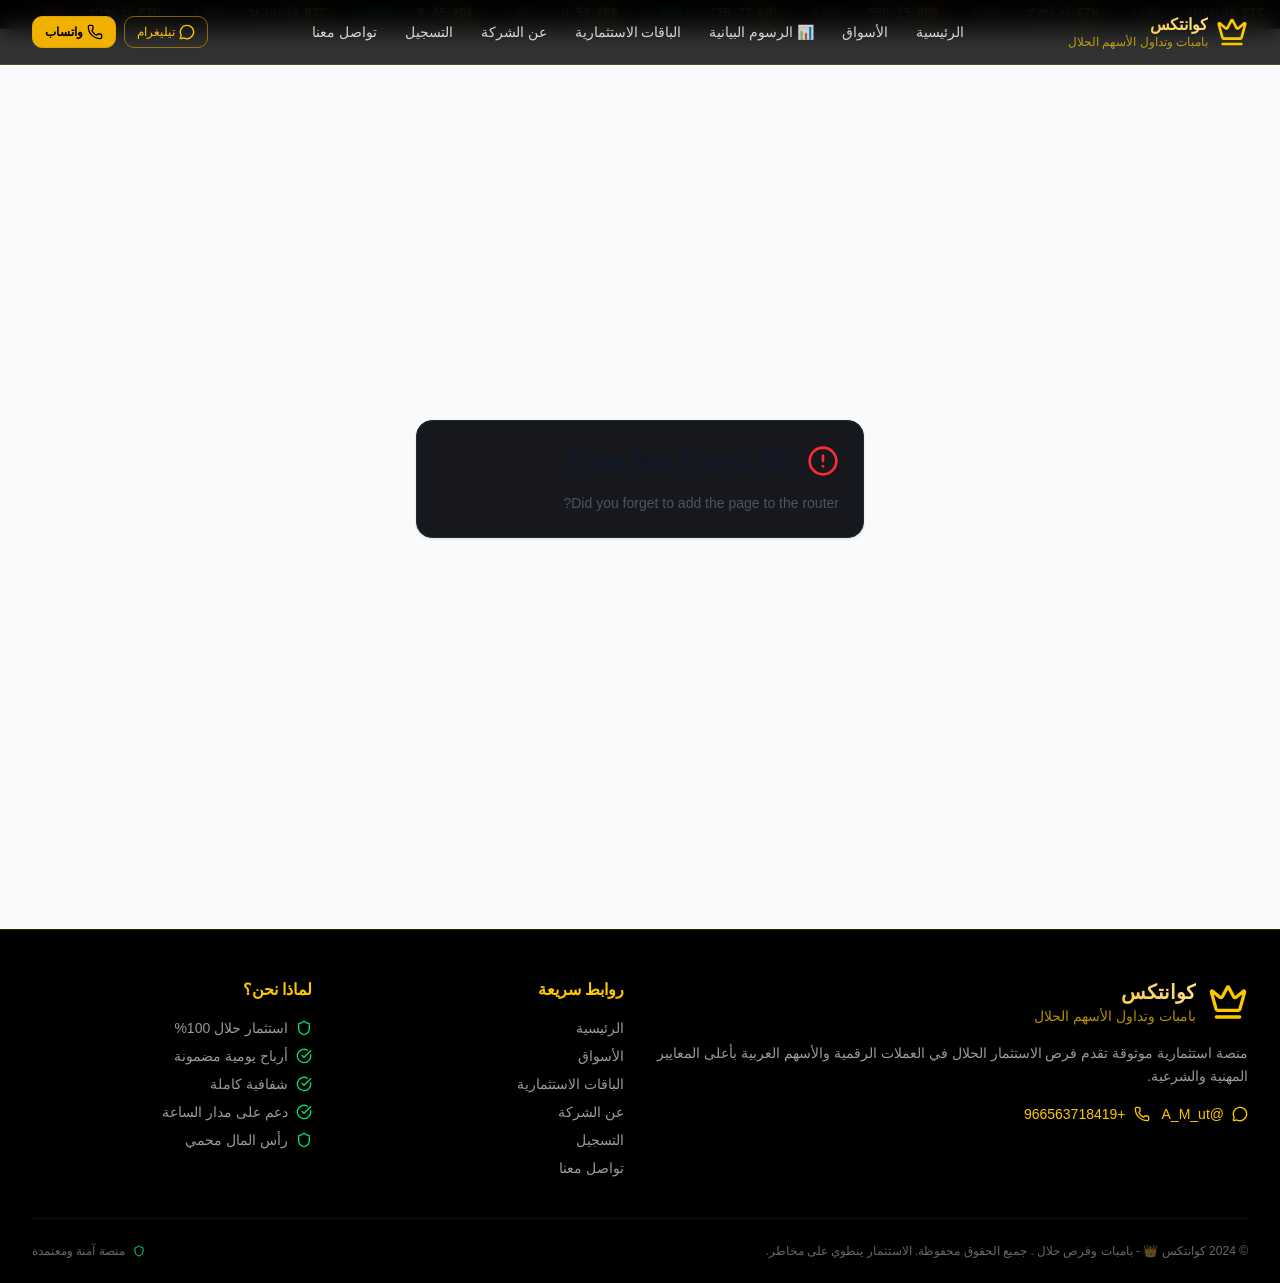
==== commit c1d6a212: "Add files via upload" ====
--- a/index.html
+++ b/index.html
@@ -816,9 +816,10 @@
                 <p
                   class="text-white/70 text-sm sm:text-base leading-relaxed mb-6 max-w-md mx-auto lg:mx-0"
                 >
-                  استثمر أموالك بأمان وثقة في منصتنا المتخصصة بالتداول
-                  الحلال.<br class="hidden sm:block" />أرباح يومية مضمونة، رأس
-                  مال محمي، شفافية كاملة.
+                  دخـولك لعالم الاستثمار يبدا من هنا,
+                      <br class="hidden sm:block" />
+                          تابع فرص الأسهم الفوركس الذهب والعملات الرقمية عبر تجربة حديثة.تساعدك تشوف السوق بصورة اوضح وتتحرك بثقة اكبر 📊�
+                        
                 </p>
                 <div
                   class="flex flex-col sm:flex-row gap-3 justify-center lg:justify-start mb-5"
@@ -1183,7 +1184,7 @@
             <div class="grid grid-cols-2 md:grid-cols-4 gap-4 sm:gap-8">
               <div class="text-center p-3">
                 <div class="text-2xl sm:text-4xl font-black shimmer-text mb-1">
-                  5,000+
+                 6,253+
                 </div>
                 <div class="text-white/60 text-xs sm:text-sm">مستثمر نشط</div>
               </div>
--- a/assets/style.css
+++ b/assets/style.css
@@ -0,0 +1,5895 @@
+@layer properties {
+  @supports (((-webkit-hyphens: none)) and (not (margin-trim: inline))) or
+    ((-moz-orient: inline) and (not (color: rgb(from red r g b)))) {
+    *,
+    :before,
+    :after,
+    ::backdrop {
+      --tw-translate-x: 0;
+      --tw-translate-y: 0;
+      --tw-translate-z: 0;
+      --tw-rotate-x: initial;
+      --tw-rotate-y: initial;
+      --tw-rotate-z: initial;
+      --tw-skew-x: initial;
+      --tw-skew-y: initial;
+      --tw-scroll-snap-strictness: proximity;
+      --tw-space-y-reverse: 0;
+      --tw-space-x-reverse: 0;
+      --tw-divide-y-reverse: 0;
+      --tw-border-style: solid;
+      --tw-gradient-position: initial;
+      --tw-gradient-from: #0000;
+      --tw-gradient-via: #0000;
+      --tw-gradient-to: #0000;
+      --tw-gradient-stops: initial;
+      --tw-gradient-via-stops: initial;
+      --tw-gradient-from-position: 0%;
+      --tw-gradient-via-position: 50%;
+      --tw-gradient-to-position: 100%;
+      --tw-leading: initial;
+      --tw-font-weight: initial;
+      --tw-tracking: initial;
+      --tw-ordinal: initial;
+      --tw-slashed-zero: initial;
+      --tw-numeric-figure: initial;
+      --tw-numeric-spacing: initial;
+      --tw-numeric-fraction: initial;
+      --tw-shadow: 0 0 #0000;
+      --tw-shadow-color: initial;
+      --tw-shadow-alpha: 100%;
+      --tw-inset-shadow: 0 0 #0000;
+      --tw-inset-shadow-color: initial;
+      --tw-inset-shadow-alpha: 100%;
+      --tw-ring-color: initial;
+      --tw-ring-shadow: 0 0 #0000;
+      --tw-inset-ring-color: initial;
+      --tw-inset-ring-shadow: 0 0 #0000;
+      --tw-ring-inset: initial;
+      --tw-ring-offset-width: 0px;
+      --tw-ring-offset-color: #fff;
+      --tw-ring-offset-shadow: 0 0 #0000;
+      --tw-outline-style: solid;
+      --tw-backdrop-blur: initial;
+      --tw-backdrop-brightness: initial;
+      --tw-backdrop-contrast: initial;
+      --tw-backdrop-grayscale: initial;
+      --tw-backdrop-hue-rotate: initial;
+      --tw-backdrop-invert: initial;
+      --tw-backdrop-opacity: initial;
+      --tw-backdrop-saturate: initial;
+      --tw-backdrop-sepia: initial;
+      --tw-duration: initial;
+      --tw-ease: initial;
+      --tw-content: "";
+      --tw-animation-delay: 0s;
+      --tw-animation-direction: normal;
+      --tw-animation-duration: initial;
+      --tw-animation-fill-mode: none;
+      --tw-animation-iteration-count: 1;
+      --tw-enter-blur: 0;
+      --tw-enter-opacity: 1;
+      --tw-enter-rotate: 0;
+      --tw-enter-scale: 1;
+      --tw-enter-translate-x: 0;
+      --tw-enter-translate-y: 0;
+      --tw-exit-blur: 0;
+      --tw-exit-opacity: 1;
+      --tw-exit-rotate: 0;
+      --tw-exit-scale: 1;
+      --tw-exit-translate-x: 0;
+      --tw-exit-translate-y: 0;
+    }
+  }
+}
+@layer theme {
+  :root,
+  :host {
+    --color-red-50: oklch(97.1% 0.013 17.38);
+    --color-red-300: oklch(80.8% 0.114 19.571);
+    --color-red-400: oklch(70.4% 0.191 22.216);
+    --color-red-500: oklch(63.7% 0.237 25.331);
+    --color-red-600: oklch(57.7% 0.245 27.325);
+    --color-orange-300: oklch(83.7% 0.128 66.29);
+    --color-orange-400: oklch(75% 0.183 55.934);
+    --color-orange-500: oklch(70.5% 0.213 47.604);
+    --color-yellow-300: oklch(90.5% 0.182 98.111);
+    --color-yellow-400: oklch(85.2% 0.199 91.936);
+    --color-yellow-500: oklch(79.5% 0.184 86.047);
+    --color-green-400: oklch(79.2% 0.209 151.711);
+    --color-green-500: oklch(72.3% 0.219 149.579);
+    --color-green-600: oklch(62.7% 0.194 149.214);
+    --color-sky-400: oklch(74.6% 0.16 232.661);
+    --color-sky-500: oklch(68.5% 0.169 237.323);
+    --color-blue-300: oklch(80.9% 0.105 251.813);
+    --color-blue-400: oklch(70.7% 0.165 254.624);
+    --color-blue-500: oklch(62.3% 0.214 259.815);
+    --color-blue-600: oklch(54.6% 0.245 262.881);
+    --color-purple-300: oklch(82.7% 0.119 306.383);
+    --color-purple-400: oklch(71.4% 0.203 305.504);
+    --color-purple-500: oklch(62.7% 0.265 303.9);
+    --color-pink-400: oklch(71.8% 0.202 349.761);
+    --color-pink-500: oklch(65.6% 0.241 354.308);
+    --color-gray-50: oklch(98.5% 0.002 247.839);
+    --color-gray-300: oklch(87.2% 0.01 258.338);
+    --color-gray-400: oklch(70.7% 0.022 261.325);
+    --color-gray-600: oklch(44.6% 0.03 256.802);
+    --color-gray-900: oklch(21% 0.034 264.665);
+    --color-black: #000;
+    --color-white: #fff;
+    --spacing: 0.25rem;
+    --breakpoint-2xl: 96rem;
+    --container-sm: 24rem;
+    --container-md: 28rem;
+    --container-lg: 32rem;
+    --container-xl: 36rem;
+    --container-2xl: 42rem;
+    --container-3xl: 48rem;
+    --container-7xl: 80rem;
+    --text-xs: 0.75rem;
+    --text-xs--line-height: calc(1 / 0.75);
+    --text-sm: 0.875rem;
+    --text-sm--line-height: calc(1.25 / 0.875);
+    --text-base: 1rem;
+    --text-base--line-height: 1.5;
+    --text-lg: 1.125rem;
+    --text-lg--line-height: calc(1.75 / 1.125);
+    --text-xl: 1.25rem;
+    --text-xl--line-height: calc(1.75 / 1.25);
+    --text-2xl: 1.5rem;
+    --text-2xl--line-height: calc(2 / 1.5);
+    --text-3xl: 1.875rem;
+    --text-3xl--line-height: 1.2;
+    --text-4xl: 2.25rem;
+    --text-4xl--line-height: calc(2.5 / 2.25);
+    --text-5xl: 3rem;
+    --text-5xl--line-height: 1;
+    --text-6xl: 3.75rem;
+    --text-6xl--line-height: 1;
+    --font-weight-normal: 400;
+    --font-weight-medium: 500;
+    --font-weight-semibold: 600;
+    --font-weight-bold: 700;
+    --font-weight-black: 900;
+    --tracking-tight: -0.025em;
+    --tracking-widest: 0.1em;
+    --leading-tight: 1.25;
+    --leading-snug: 1.375;
+    --leading-normal: 1.5;
+    --leading-relaxed: 1.625;
+    --radius-2xl: 1rem;
+    --radius-3xl: 1.5rem;
+    --ease-in-out: cubic-bezier(0.4, 0, 0.2, 1);
+    --animate-spin: spin 1s linear infinite;
+    --animate-pulse: pulse 2s cubic-bezier(0.4, 0, 0.6, 1) infinite;
+    --blur-sm: 8px;
+    --blur-md: 12px;
+    --aspect-video: 16 / 9;
+    --default-transition-duration: 0.15s;
+    --default-transition-timing-function: cubic-bezier(0.4, 0, 0.2, 1);
+    --default-font-family: var(--app-font-sans);
+    --default-mono-font-family: var(--app-font-mono);
+    --color-border: hsl(var(--border));
+  }
+}
+@layer base {
+  *,
+  :after,
+  :before,
+  ::backdrop {
+    box-sizing: border-box;
+    border: 0 solid;
+    margin: 0;
+    padding: 0;
+  }
+  ::file-selector-button {
+    box-sizing: border-box;
+    border: 0 solid;
+    margin: 0;
+    padding: 0;
+  }
+  html,
+  :host {
+    -webkit-text-size-adjust: 100%;
+    tab-size: 4;
+    line-height: 1.5;
+    font-family: var(
+      --default-font-family,
+      ui-sans-serif,
+      system-ui,
+      sans-serif,
+      "Apple Color Emoji",
+      "Segoe UI Emoji",
+      "Segoe UI Symbol",
+      "Noto Color Emoji"
+    );
+    font-feature-settings: var(--default-font-feature-settings, normal);
+    font-variation-settings: var(--default-font-variation-settings, normal);
+    -webkit-tap-highlight-color: transparent;
+  }
+  hr {
+    height: 0;
+    color: inherit;
+    border-top-width: 1px;
+  }
+  abbr:where([title]) {
+    -webkit-text-decoration: underline dotted;
+    text-decoration: underline dotted;
+  }
+  h1,
+  h2,
+  h3,
+  h4,
+  h5,
+  h6 {
+    font-size: inherit;
+    font-weight: inherit;
+  }
+  a {
+    color: inherit;
+    -webkit-text-decoration: inherit;
+    text-decoration: inherit;
+  }
+  b,
+  strong {
+    font-weight: bolder;
+  }
+  code,
+  kbd,
+  samp,
+  pre {
+    font-family: var(
+      --default-mono-font-family,
+      ui-monospace,
+      SFMono-Regular,
+      Menlo,
+      Monaco,
+      Consolas,
+      "Liberation Mono",
+      "Courier New",
+      monospace
+    );
+    font-feature-settings: var(--default-mono-font-feature-settings, normal);
+    font-variation-settings: var(
+      --default-mono-font-variation-settings,
+      normal
+    );
+    font-size: 1em;
+  }
+  small {
+    font-size: 80%;
+  }
+  sub,
+  sup {
+    vertical-align: baseline;
+    font-size: 75%;
+    line-height: 0;
+    position: relative;
+  }
+  sub {
+    bottom: -0.25em;
+  }
+  sup {
+    top: -0.5em;
+  }
+  table {
+    text-indent: 0;
+    border-color: inherit;
+    border-collapse: collapse;
+  }
+  :-moz-focusring {
+    outline: auto;
+  }
+  progress {
+    vertical-align: baseline;
+  }
+  summary {
+    display: list-item;
+  }
+  ol,
+  ul,
+  menu {
+    list-style: none;
+  }
+  img,
+  svg,
+  video,
+  canvas,
+  audio,
+  iframe,
+  embed,
+  object {
+    vertical-align: middle;
+    display: block;
+  }
+  img,
+  video {
+    max-width: 100%;
+    height: auto;
+  }
+  button,
+  input,
+  select,
+  optgroup,
+  textarea {
+    font: inherit;
+    font-feature-settings: inherit;
+    font-variation-settings: inherit;
+    letter-spacing: inherit;
+    color: inherit;
+    opacity: 1;
+    background-color: #0000;
+    border-radius: 0;
+  }
+  ::file-selector-button {
+    font: inherit;
+    font-feature-settings: inherit;
+    font-variation-settings: inherit;
+    letter-spacing: inherit;
+    color: inherit;
+    opacity: 1;
+    background-color: #0000;
+    border-radius: 0;
+  }
+  :where(select:is([multiple], [size])) optgroup {
+    font-weight: bolder;
+  }
+  :where(select:is([multiple], [size])) optgroup option {
+    padding-inline-start: 20px;
+  }
+  ::file-selector-button {
+    margin-inline-end: 4px;
+  }
+  ::placeholder {
+    opacity: 1;
+  }
+  @supports (not ((-webkit-appearance: -apple-pay-button))) or
+    (contain-intrinsic-size: 1px) {
+    ::placeholder {
+      color: currentColor;
+    }
+    @supports (color: color-mix(in lab, red, red)) {
+      ::placeholder {
+        color: color-mix(in oklab, currentcolor 50%, transparent);
+      }
+    }
+  }
+  textarea {
+    resize: vertical;
+  }
+  ::-webkit-search-decoration {
+    -webkit-appearance: none;
+  }
+  ::-webkit-date-and-time-value {
+    min-height: 1lh;
+    text-align: inherit;
+  }
+  ::-webkit-datetime-edit {
+    display: inline-flex;
+  }
+  ::-webkit-datetime-edit-fields-wrapper {
+    padding: 0;
+  }
+  ::-webkit-datetime-edit {
+    padding-block: 0;
+  }
+  ::-webkit-datetime-edit-year-field {
+    padding-block: 0;
+  }
+  ::-webkit-datetime-edit-month-field {
+    padding-block: 0;
+  }
+  ::-webkit-datetime-edit-day-field {
+    padding-block: 0;
+  }
+  ::-webkit-datetime-edit-hour-field {
+    padding-block: 0;
+  }
+  ::-webkit-datetime-edit-minute-field {
+    padding-block: 0;
+  }
+  ::-webkit-datetime-edit-second-field {
+    padding-block: 0;
+  }
+  ::-webkit-datetime-edit-millisecond-field {
+    padding-block: 0;
+  }
+  ::-webkit-datetime-edit-meridiem-field {
+    padding-block: 0;
+  }
+  ::-webkit-calendar-picker-indicator {
+    line-height: 1;
+  }
+  :-moz-ui-invalid {
+    box-shadow: none;
+  }
+  button,
+  input:where([type="button"], [type="reset"], [type="submit"]) {
+    appearance: button;
+  }
+  ::file-selector-button {
+    appearance: button;
+  }
+  ::-webkit-inner-spin-button {
+    height: auto;
+  }
+  ::-webkit-outer-spin-button {
+    height: auto;
+  }
+  [hidden]:where(:not([hidden="until-found"])) {
+    display: none !important;
+  }
+  * {
+    border-color: hsl(var(--border));
+  }
+  body {
+    background-color: hsl(var(--background));
+    font-family: var(--app-font-sans);
+    color: hsl(var(--foreground));
+    -webkit-font-smoothing: antialiased;
+    -moz-osx-font-smoothing: grayscale;
+    direction: rtl;
+  }
+  html {
+    direction: rtl;
+  }
+}
+@layer components;
+@layer utilities {
+  .\@container\/field-group {
+    container: field-group/inline-size;
+  }
+  .pointer-events-auto {
+    pointer-events: auto;
+  }
+  .pointer-events-none {
+    pointer-events: none;
+  }
+  .invisible {
+    visibility: hidden;
+  }
+  .sr-only {
+    clip-path: inset(50%);
+    white-space: nowrap;
+    border-width: 0;
+    width: 1px;
+    height: 1px;
+    margin: -1px;
+    padding: 0;
+    position: absolute;
+    overflow: hidden;
+  }
+  .absolute {
+    position: absolute;
+  }
+  .fixed {
+    position: fixed;
+  }
+  .relative {
+    position: relative;
+  }
+  .static {
+    position: static;
+  }
+  .inset-0 {
+    inset: calc(var(--spacing) * 0);
+  }
+  .inset-x-0 {
+    inset-inline: calc(var(--spacing) * 0);
+  }
+  .inset-y-0 {
+    inset-block: calc(var(--spacing) * 0);
+  }
+  .start {
+    inset-inline-start: var(--spacing);
+  }
+  .-top-3 {
+    top: calc(var(--spacing) * -3);
+  }
+  .-top-12 {
+    top: calc(var(--spacing) * -12);
+  }
+  .top-0 {
+    top: calc(var(--spacing) * 0);
+  }
+  .top-1\.5 {
+    top: calc(var(--spacing) * 1.5);
+  }
+  .top-1\/2 {
+    top: 50%;
+  }
+  .top-2 {
+    top: calc(var(--spacing) * 2);
+  }
+  .top-3\.5 {
+    top: calc(var(--spacing) * 3.5);
+  }
+  .top-4 {
+    top: calc(var(--spacing) * 4);
+  }
+  .top-\[1px\] {
+    top: 1px;
+  }
+  .top-\[50\%\] {
+    top: 50%;
+  }
+  .top-\[60\%\] {
+    top: 60%;
+  }
+  .top-full {
+    top: 100%;
+  }
+  .-right-12 {
+    right: calc(var(--spacing) * -12);
+  }
+  .right-0 {
+    right: calc(var(--spacing) * 0);
+  }
+  .right-1 {
+    right: calc(var(--spacing) * 1);
+  }
+  .right-2 {
+    right: calc(var(--spacing) * 2);
+  }
+  .right-3 {
+    right: calc(var(--spacing) * 3);
+  }
+  .right-4 {
+    right: calc(var(--spacing) * 4);
+  }
+  .right-6 {
+    right: calc(var(--spacing) * 6);
+  }
+  .-bottom-12 {
+    bottom: calc(var(--spacing) * -12);
+  }
+  .bottom-0 {
+    bottom: calc(var(--spacing) * 0);
+  }
+  .-left-12 {
+    left: calc(var(--spacing) * -12);
+  }
+  .left-0 {
+    left: calc(var(--spacing) * 0);
+  }
+  .left-1\/2 {
+    left: 50%;
+  }
+  .left-2 {
+    left: calc(var(--spacing) * 2);
+  }
+  .left-\[50\%\] {
+    left: 50%;
+  }
+  .z-10 {
+    z-index: 10;
+  }
+  .z-20 {
+    z-index: 20;
+  }
+  .z-50 {
+    z-index: 50;
+  }
+  .z-\[1\] {
+    z-index: 1;
+  }
+  .z-\[100\] {
+    z-index: 100;
+  }
+  .order-1 {
+    order: 1;
+  }
+  .order-2 {
+    order: 2;
+  }
+  .order-first {
+    order: -9999;
+  }
+  .order-last {
+    order: 9999;
+  }
+  .container {
+    width: 100%;
+  }
+  @media (min-width: 40rem) {
+    .container {
+      max-width: 40rem;
+    }
+  }
+  @media (min-width: 48rem) {
+    .container {
+      max-width: 48rem;
+    }
+  }
+  @media (min-width: 64rem) {
+    .container {
+      max-width: 64rem;
+    }
+  }
+  @media (min-width: 80rem) {
+    .container {
+      max-width: 80rem;
+    }
+  }
+  @media (min-width: 96rem) {
+    .container {
+      max-width: 96rem;
+    }
+  }
+  .\!m-0 {
+    margin: calc(var(--spacing) * 0) !important;
+  }
+  .-mx-1 {
+    margin-inline: calc(var(--spacing) * -1);
+  }
+  .mx-2 {
+    margin-inline: calc(var(--spacing) * 2);
+  }
+  .mx-3\.5 {
+    margin-inline: calc(var(--spacing) * 3.5);
+  }
+  .mx-4 {
+    margin-inline: calc(var(--spacing) * 4);
+  }
+  .mx-auto {
+    margin-inline: auto;
+  }
+  .-my-2 {
+    margin-block: calc(var(--spacing) * -2);
+  }
+  .my-0 {
+    margin-block: calc(var(--spacing) * 0);
+  }
+  .my-0\.5 {
+    margin-block: calc(var(--spacing) * 0.5);
+  }
+  .my-1 {
+    margin-block: calc(var(--spacing) * 1);
+  }
+  .-mt-4 {
+    margin-top: calc(var(--spacing) * -4);
+  }
+  .mt-0\.5 {
+    margin-top: calc(var(--spacing) * 0.5);
+  }
+  .mt-1 {
+    margin-top: calc(var(--spacing) * 1);
+  }
+  .mt-1\.5 {
+    margin-top: calc(var(--spacing) * 1.5);
+  }
+  .mt-2 {
+    margin-top: calc(var(--spacing) * 2);
+  }
+  .mt-4 {
+    margin-top: calc(var(--spacing) * 4);
+  }
+  .mt-24 {
+    margin-top: calc(var(--spacing) * 24);
+  }
+  .mt-auto {
+    margin-top: auto;
+  }
+  .mr-1 {
+    margin-right: calc(var(--spacing) * 1);
+  }
+  .mr-1\.5 {
+    margin-right: calc(var(--spacing) * 1.5);
+  }
+  .mr-2 {
+    margin-right: calc(var(--spacing) * 2);
+  }
+  .mb-0\.5 {
+    margin-bottom: calc(var(--spacing) * 0.5);
+  }
+  .mb-1 {
+    margin-bottom: calc(var(--spacing) * 1);
+  }
+  .mb-1\.5 {
+    margin-bottom: calc(var(--spacing) * 1.5);
+  }
+  .mb-2 {
+    margin-bottom: calc(var(--spacing) * 2);
+  }
+  .mb-2\.5 {
+    margin-bottom: calc(var(--spacing) * 2.5);
+  }
+  .mb-3 {
+    margin-bottom: calc(var(--spacing) * 3);
+  }
+  .mb-4 {
+    margin-bottom: calc(var(--spacing) * 4);
+  }
+  .mb-5 {
+    margin-bottom: calc(var(--spacing) * 5);
+  }
+  .mb-6 {
+    margin-bottom: calc(var(--spacing) * 6);
+  }
+  .mb-7 {
+    margin-bottom: calc(var(--spacing) * 7);
+  }
+  .mb-8 {
+    margin-bottom: calc(var(--spacing) * 8);
+  }
+  .mb-10 {
+    margin-bottom: calc(var(--spacing) * 10);
+  }
+  .-ml-4 {
+    margin-left: calc(var(--spacing) * -4);
+  }
+  .ml-1 {
+    margin-left: calc(var(--spacing) * 1);
+  }
+  .ml-2 {
+    margin-left: calc(var(--spacing) * 2);
+  }
+  .ml-4 {
+    margin-left: calc(var(--spacing) * 4);
+  }
+  .ml-auto {
+    margin-left: auto;
+  }
+  .line-clamp-2 {
+    -webkit-line-clamp: 2;
+    -webkit-box-orient: vertical;
+    display: -webkit-box;
+    overflow: hidden;
+  }
+  .block {
+    display: block;
+  }
+  .flex {
+    display: flex;
+  }
+  .grid {
+    display: grid;
+  }
+  .hidden {
+    display: none;
+  }
+  .inline {
+    display: inline;
+  }
+  .inline-block {
+    display: inline-block;
+  }
+  .inline-flex {
+    display: inline-flex;
+  }
+  .table {
+    display: table;
+  }
+  .aspect-square {
+    aspect-ratio: 1;
+  }
+  .aspect-video {
+    aspect-ratio: var(--aspect-video);
+  }
+  .size-4 {
+    width: calc(var(--spacing) * 4);
+    height: calc(var(--spacing) * 4);
+  }
+  .size-6 {
+    width: calc(var(--spacing) * 6);
+    height: calc(var(--spacing) * 6);
+  }
+  .size-8 {
+    width: calc(var(--spacing) * 8);
+    height: calc(var(--spacing) * 8);
+  }
+  .size-10 {
+    width: calc(var(--spacing) * 10);
+    height: calc(var(--spacing) * 10);
+  }
+  .size-\[--cell-size\] {
+    width: --cell-size;
+    height: --cell-size;
+  }
+  .h-1\.5 {
+    height: calc(var(--spacing) * 1.5);
+  }
+  .h-2 {
+    height: calc(var(--spacing) * 2);
+  }
+  .h-2\.5 {
+    height: calc(var(--spacing) * 2.5);
+  }
+  .h-3 {
+    height: calc(var(--spacing) * 3);
+  }
+  .h-3\.5 {
+    height: calc(var(--spacing) * 3.5);
+  }
+  .h-4 {
+    height: calc(var(--spacing) * 4);
+  }
+  .h-5 {
+    height: calc(var(--spacing) * 5);
+  }
+  .h-6 {
+    height: calc(var(--spacing) * 6);
+  }
+  .h-7 {
+    height: calc(var(--spacing) * 7);
+  }
+  .h-8 {
+    height: calc(var(--spacing) * 8);
+  }
+  .h-9 {
+    height: calc(var(--spacing) * 9);
+  }
+  .h-10 {
+    height: calc(var(--spacing) * 10);
+  }
+  .h-12 {
+    height: calc(var(--spacing) * 12);
+  }
+  .h-14 {
+    height: calc(var(--spacing) * 14);
+  }
+  .h-16 {
+    height: calc(var(--spacing) * 16);
+  }
+  .h-\[--cell-size\] {
+    height: --cell-size;
+  }
+  .h-\[1px\] {
+    height: 1px;
+  }
+  .h-\[var\(--radix-navigation-menu-viewport-height\)\] {
+    height: var(--radix-navigation-menu-viewport-height);
+  }
+  .h-\[var\(--radix-select-trigger-height\)\] {
+    height: var(--radix-select-trigger-height);
+  }
+  .h-auto {
+    height: auto;
+  }
+  .h-full {
+    height: 100%;
+  }
+  .h-px {
+    height: 1px;
+  }
+  .h-svh {
+    height: 100svh;
+  }
+  .max-h-\[--radix-context-menu-content-available-height\] {
+    max-height: --radix-context-menu-content-available-height;
+  }
+  .max-h-\[--radix-select-content-available-height\] {
+    max-height: --radix-select-content-available-height;
+  }
+  .max-h-\[300px\] {
+    max-height: 300px;
+  }
+  .max-h-\[var\(--radix-dropdown-menu-content-available-height\)\] {
+    max-height: var(--radix-dropdown-menu-content-available-height);
+  }
+  .max-h-screen {
+    max-height: 100vh;
+  }
+  .min-h-0 {
+    min-height: calc(var(--spacing) * 0);
+  }
+  .min-h-8 {
+    min-height: calc(var(--spacing) * 8);
+  }
+  .min-h-9 {
+    min-height: calc(var(--spacing) * 9);
+  }
+  .min-h-10 {
+    min-height: calc(var(--spacing) * 10);
+  }
+  .min-h-\[60px\] {
+    min-height: 60px;
+  }
+  .min-h-screen {
+    min-height: 100vh;
+  }
+  .min-h-svh {
+    min-height: 100svh;
+  }
+  .w-0 {
+    width: calc(var(--spacing) * 0);
+  }
+  .w-0\.5 {
+    width: calc(var(--spacing) * 0.5);
+  }
+  .w-1 {
+    width: calc(var(--spacing) * 1);
+  }
+  .w-1\.5 {
+    width: calc(var(--spacing) * 1.5);
+  }
+  .w-2 {
+    width: calc(var(--spacing) * 2);
+  }
+  .w-2\.5 {
+    width: calc(var(--spacing) * 2.5);
+  }
+  .w-3 {
+    width: calc(var(--spacing) * 3);
+  }
+  .w-3\.5 {
+    width: calc(var(--spacing) * 3.5);
+  }
+  .w-3\/4 {
+    width: 75%;
+  }
+  .w-4 {
+    width: calc(var(--spacing) * 4);
+  }
+  .w-5 {
+    width: calc(var(--spacing) * 5);
+  }
+  .w-6 {
+    width: calc(var(--spacing) * 6);
+  }
+  .w-7 {
+    width: calc(var(--spacing) * 7);
+  }
+  .w-8 {
+    width: calc(var(--spacing) * 8);
+  }
+  .w-9 {
+    width: calc(var(--spacing) * 9);
+  }
+  .w-10 {
+    width: calc(var(--spacing) * 10);
+  }
+  .w-12 {
+    width: calc(var(--spacing) * 12);
+  }
+  .w-14 {
+    width: calc(var(--spacing) * 14);
+  }
+  .w-16 {
+    width: calc(var(--spacing) * 16);
+  }
+  .w-44 {
+    width: calc(var(--spacing) * 44);
+  }
+  .w-64 {
+    width: calc(var(--spacing) * 64);
+  }
+  .w-72 {
+    width: calc(var(--spacing) * 72);
+  }
+  .w-\[--cell-size\] {
+    width: --cell-size;
+  }
+  .w-\[1px\] {
+    width: 1px;
+  }
+  .w-\[100px\] {
+    width: 100px;
+  }
+  .w-\[var\(--sidebar-width\)\] {
+    width: var(--sidebar-width);
+  }
+  .w-auto {
+    width: auto;
+  }
+  .w-fit {
+    width: fit-content;
+  }
+  .w-full {
+    width: 100%;
+  }
+  .w-max {
+    width: max-content;
+  }
+  .w-px {
+    width: 1px;
+  }
+  .max-w-2xl {
+    max-width: var(--container-2xl);
+  }
+  .max-w-3xl {
+    max-width: var(--container-3xl);
+  }
+  .max-w-7xl {
+    max-width: var(--container-7xl);
+  }
+  .max-w-\[var\(--skeleton-width\)\] {
+    max-width: var(--skeleton-width);
+  }
+  .max-w-lg {
+    max-width: var(--container-lg);
+  }
+  .max-w-max {
+    max-width: max-content;
+  }
+  .max-w-md {
+    max-width: var(--container-md);
+  }
+  .max-w-screen-2xl {
+    max-width: var(--breakpoint-2xl);
+  }
+  .max-w-sm {
+    max-width: var(--container-sm);
+  }
+  .max-w-xl {
+    max-width: var(--container-xl);
+  }
+  .min-w-0 {
+    min-width: calc(var(--spacing) * 0);
+  }
+  .min-w-5 {
+    min-width: calc(var(--spacing) * 5);
+  }
+  .min-w-8 {
+    min-width: calc(var(--spacing) * 8);
+  }
+  .min-w-9 {
+    min-width: calc(var(--spacing) * 9);
+  }
+  .min-w-10 {
+    min-width: calc(var(--spacing) * 10);
+  }
+  .min-w-\[--cell-size\] {
+    min-width: --cell-size;
+  }
+  .min-w-\[8rem\] {
+    min-width: 8rem;
+  }
+  .min-w-\[12rem\] {
+    min-width: 12rem;
+  }
+  .min-w-\[480px\] {
+    min-width: 480px;
+  }
+  .min-w-\[var\(--radix-select-trigger-width\)\] {
+    min-width: var(--radix-select-trigger-width);
+  }
+  .flex-1 {
+    flex: 1;
+  }
+  .flex-shrink-0,
+  .shrink-0 {
+    flex-shrink: 0;
+  }
+  .grow {
+    flex-grow: 1;
+  }
+  .grow-0 {
+    flex-grow: 0;
+  }
+  .basis-full {
+    flex-basis: 100%;
+  }
+  .caption-bottom {
+    caption-side: bottom;
+  }
+  .border-collapse {
+    border-collapse: collapse;
+  }
+  .origin-\[--radix-context-menu-content-transform-origin\] {
+    transform-origin: --radix-context-menu-content-transform-origin;
+  }
+  .origin-\[--radix-dropdown-menu-content-transform-origin\] {
+    transform-origin: --radix-dropdown-menu-content-transform-origin;
+  }
+  .origin-\[--radix-hover-card-content-transform-origin\] {
+    transform-origin: --radix-hover-card-content-transform-origin;
+  }
+  .origin-\[--radix-menubar-content-transform-origin\] {
+    transform-origin: --radix-menubar-content-transform-origin;
+  }
+  .origin-\[--radix-popover-content-transform-origin\] {
+    transform-origin: --radix-popover-content-transform-origin;
+  }
+  .origin-\[--radix-select-content-transform-origin\] {
+    transform-origin: --radix-select-content-transform-origin;
+  }
+  .origin-\[--radix-tooltip-content-transform-origin\] {
+    transform-origin: --radix-tooltip-content-transform-origin;
+  }
+  .-translate-x-1\/2 {
+    --tw-translate-x: -50%;
+    translate: var(--tw-translate-x) var(--tw-translate-y);
+  }
+  .-translate-x-px {
+    --tw-translate-x: -1px;
+    translate: var(--tw-translate-x) var(--tw-translate-y);
+  }
+  .translate-x-\[-50\%\] {
+    --tw-translate-x: -50%;
+    translate: var(--tw-translate-x) var(--tw-translate-y);
+  }
+  .translate-x-px {
+    --tw-translate-x: 1px;
+    translate: var(--tw-translate-x) var(--tw-translate-y);
+  }
+  .-translate-y-1\/2 {
+    --tw-translate-y: -50%;
+    translate: var(--tw-translate-x) var(--tw-translate-y);
+  }
+  .translate-y-\[-50\%\] {
+    --tw-translate-y: -50%;
+    translate: var(--tw-translate-x) var(--tw-translate-y);
+  }
+  .rotate-45 {
+    rotate: 45deg;
+  }
+  .rotate-90 {
+    rotate: 90deg;
+  }
+  .transform {
+    transform: var(--tw-rotate-x,) var(--tw-rotate-y,) var(--tw-rotate-z,)
+      var(--tw-skew-x,) var(--tw-skew-y,);
+  }
+  .animate-caret-blink {
+    animation: 1.25s ease-out infinite caret-blink;
+  }
+  .animate-in {
+    animation: enter var(--tw-animation-duration, var(--tw-duration, 0.15s))
+      var(--tw-ease, ease) var(--tw-animation-delay, 0s)
+      var(--tw-animation-iteration-count, 1)
+      var(--tw-animation-direction, normal) var(--tw-animation-fill-mode, none);
+  }
+  .animate-pulse {
+    animation: var(--animate-pulse);
+  }
+  .animate-spin {
+    animation: var(--animate-spin);
+  }
+  .cursor-default {
+    cursor: default;
+  }
+  .cursor-pointer {
+    cursor: pointer;
+  }
+  .cursor-text {
+    cursor: text;
+  }
+  .touch-none {
+    touch-action: none;
+  }
+  .resize-none {
+    resize: none;
+  }
+  .snap-x {
+    scroll-snap-type: x var(--tw-scroll-snap-strictness);
+  }
+  .snap-mandatory {
+    --tw-scroll-snap-strictness: mandatory;
+  }
+  .snap-start {
+    scroll-snap-align: start;
+  }
+  .list-disc {
+    list-style-type: disc;
+  }
+  .list-none {
+    list-style-type: none;
+  }
+  .appearance-none {
+    appearance: none;
+  }
+  .grid-cols-1 {
+    grid-template-columns: repeat(1, minmax(0, 1fr));
+  }
+  .grid-cols-2 {
+    grid-template-columns: repeat(2, minmax(0, 1fr));
+  }
+  .flex-col {
+    flex-direction: column;
+  }
+  .flex-col-reverse {
+    flex-direction: column-reverse;
+  }
+  .flex-row {
+    flex-direction: row;
+  }
+  .flex-wrap {
+    flex-wrap: wrap;
+  }
+  .place-content-center {
+    place-content: center;
+  }
+  .items-center {
+    align-items: center;
+  }
+  .items-end {
+    align-items: flex-end;
+  }
+  .items-start {
+    align-items: flex-start;
+  }
+  .items-stretch {
+    align-items: stretch;
+  }
+  .justify-between {
+    justify-content: space-between;
+  }
+  .justify-center {
+    justify-content: center;
+  }
+  .justify-start {
+    justify-content: flex-start;
+  }
+  .gap-0\.5 {
+    gap: calc(var(--spacing) * 0.5);
+  }
+  .gap-1 {
+    gap: calc(var(--spacing) * 1);
+  }
+  .gap-1\.5 {
+    gap: calc(var(--spacing) * 1.5);
+  }
+  .gap-2 {
+    gap: calc(var(--spacing) * 2);
+  }
+  .gap-2\.5 {
+    gap: calc(var(--spacing) * 2.5);
+  }
+  .gap-3 {
+    gap: calc(var(--spacing) * 3);
+  }
+  .gap-4 {
+    gap: calc(var(--spacing) * 4);
+  }
+  .gap-6 {
+    gap: calc(var(--spacing) * 6);
+  }
+  .gap-7 {
+    gap: calc(var(--spacing) * 7);
+  }
+  .gap-8 {
+    gap: calc(var(--spacing) * 8);
+  }
+  :where(.space-y-1\.5 > :not(:last-child)) {
+    --tw-space-y-reverse: 0;
+    margin-block-start: calc(
+      calc(var(--spacing) * 1.5) * var(--tw-space-y-reverse)
+    );
+    margin-block-end: calc(
+      calc(var(--spacing) * 1.5) * calc(1 - var(--tw-space-y-reverse))
+    );
+  }
+  :where(.space-y-2 > :not(:last-child)) {
+    --tw-space-y-reverse: 0;
+    margin-block-start: calc(
+      calc(var(--spacing) * 2) * var(--tw-space-y-reverse)
+    );
+    margin-block-end: calc(
+      calc(var(--spacing) * 2) * calc(1 - var(--tw-space-y-reverse))
+    );
+  }
+  :where(.space-y-3 > :not(:last-child)) {
+    --tw-space-y-reverse: 0;
+    margin-block-start: calc(
+      calc(var(--spacing) * 3) * var(--tw-space-y-reverse)
+    );
+    margin-block-end: calc(
+      calc(var(--spacing) * 3) * calc(1 - var(--tw-space-y-reverse))
+    );
+  }
+  :where(.space-y-4 > :not(:last-child)) {
+    --tw-space-y-reverse: 0;
+    margin-block-start: calc(
+      calc(var(--spacing) * 4) * var(--tw-space-y-reverse)
+    );
+    margin-block-end: calc(
+      calc(var(--spacing) * 4) * calc(1 - var(--tw-space-y-reverse))
+    );
+  }
+  :where(.space-y-5 > :not(:last-child)) {
+    --tw-space-y-reverse: 0;
+    margin-block-start: calc(
+      calc(var(--spacing) * 5) * var(--tw-space-y-reverse)
+    );
+    margin-block-end: calc(
+      calc(var(--spacing) * 5) * calc(1 - var(--tw-space-y-reverse))
+    );
+  }
+  :where(.space-y-12 > :not(:last-child)) {
+    --tw-space-y-reverse: 0;
+    margin-block-start: calc(
+      calc(var(--spacing) * 12) * var(--tw-space-y-reverse)
+    );
+    margin-block-end: calc(
+      calc(var(--spacing) * 12) * calc(1 - var(--tw-space-y-reverse))
+    );
+  }
+  :where(.space-x-1 > :not(:last-child)) {
+    --tw-space-x-reverse: 0;
+    margin-inline-start: calc(
+      calc(var(--spacing) * 1) * var(--tw-space-x-reverse)
+    );
+    margin-inline-end: calc(
+      calc(var(--spacing) * 1) * calc(1 - var(--tw-space-x-reverse))
+    );
+  }
+  :where(.space-x-4 > :not(:last-child)) {
+    --tw-space-x-reverse: 0;
+    margin-inline-start: calc(
+      calc(var(--spacing) * 4) * var(--tw-space-x-reverse)
+    );
+    margin-inline-end: calc(
+      calc(var(--spacing) * 4) * calc(1 - var(--tw-space-x-reverse))
+    );
+  }
+  :where(.divide-y > :not(:last-child)) {
+    --tw-divide-y-reverse: 0;
+    border-bottom-style: var(--tw-border-style);
+    border-top-style: var(--tw-border-style);
+    border-top-width: calc(1px * var(--tw-divide-y-reverse));
+    border-bottom-width: calc(1px * calc(1 - var(--tw-divide-y-reverse)));
+  }
+  :where(.divide-white\/5 > :not(:last-child)) {
+    border-color: #ffffff0d;
+  }
+  @supports (color: color-mix(in lab, red, red)) {
+    :where(.divide-white\/5 > :not(:last-child)) {
+      border-color: color-mix(in oklab, var(--color-white) 5%, transparent);
+    }
+  }
+  .self-stretch {
+    align-self: stretch;
+  }
+  .truncate {
+    text-overflow: ellipsis;
+    white-space: nowrap;
+    overflow: hidden;
+  }
+  .overflow-auto {
+    overflow: auto;
+  }
+  .overflow-hidden {
+    overflow: hidden;
+  }
+  .overflow-x-auto {
+    overflow-x: auto;
+  }
+  .overflow-x-hidden {
+    overflow-x: hidden;
+  }
+  .overflow-y-auto {
+    overflow-y: auto;
+  }
+  .rounded-2xl {
+    border-radius: var(--radius-2xl);
+  }
+  .rounded-3xl {
+    border-radius: var(--radius-3xl);
+  }
+  .rounded-\[2px\] {
+    border-radius: 2px;
+  }
+  .rounded-\[calc\(var\(--radius\)-5px\)\] {
+    border-radius: calc(var(--radius) - 5px);
+  }
+  .rounded-\[inherit\] {
+    border-radius: inherit;
+  }
+  .rounded-full {
+    border-radius: 3.40282e38px;
+  }
+  .rounded-lg {
+    border-radius: var(--radius);
+  }
+  .rounded-md {
+    border-radius: calc(var(--radius) - 2px);
+  }
+  .rounded-none {
+    border-radius: 0;
+  }
+  .rounded-sm {
+    border-radius: calc(var(--radius) - 4px);
+  }
+  .rounded-xl {
+    border-radius: calc(var(--radius) + 4px);
+  }
+  .rounded-t-\[10px\] {
+    border-top-left-radius: 10px;
+    border-top-right-radius: 10px;
+  }
+  .rounded-l-md {
+    border-top-left-radius: calc(var(--radius) - 2px);
+    border-bottom-left-radius: calc(var(--radius) - 2px);
+  }
+  .rounded-tl-sm {
+    border-top-left-radius: calc(var(--radius) - 4px);
+  }
+  .rounded-r-md {
+    border-top-right-radius: calc(var(--radius) - 2px);
+    border-bottom-right-radius: calc(var(--radius) - 2px);
+  }
+  .border {
+    border-style: var(--tw-border-style);
+    border-width: 1px;
+  }
+  .border-0 {
+    border-style: var(--tw-border-style);
+    border-width: 0;
+  }
+  .border-2 {
+    border-style: var(--tw-border-style);
+    border-width: 2px;
+  }
+  .border-\[1\.5px\] {
+    border-style: var(--tw-border-style);
+    border-width: 1.5px;
+  }
+  .border-y {
+    border-block-style: var(--tw-border-style);
+    border-block-width: 1px;
+  }
+  .border-t {
+    border-top-style: var(--tw-border-style);
+    border-top-width: 1px;
+  }
+  .border-r {
+    border-right-style: var(--tw-border-style);
+    border-right-width: 1px;
+  }
+  .border-b {
+    border-bottom-style: var(--tw-border-style);
+    border-bottom-width: 1px;
+  }
+  .border-l {
+    border-left-style: var(--tw-border-style);
+    border-left-width: 1px;
+  }
+  .border-dashed {
+    --tw-border-style: dashed;
+    border-style: dashed;
+  }
+  .\[border-color\:var\(--badge-outline\)\] {
+    border-color: var(--badge-outline);
+  }
+  .\[border-color\:var\(--button-outline\)\] {
+    border-color: var(--button-outline);
+  }
+  .border-\[--color-border\] {
+    border-color: --color-border;
+  }
+  .border-blue-400\/30 {
+    border-color: #54a2ff4d;
+  }
+  @supports (color: color-mix(in lab, red, red)) {
+    .border-blue-400\/30 {
+      border-color: color-mix(in oklab, var(--color-blue-400) 30%, transparent);
+    }
+  }
+  .border-blue-400\/50 {
+    border-color: #54a2ff80;
+  }
+  @supports (color: color-mix(in lab, red, red)) {
+    .border-blue-400\/50 {
+      border-color: color-mix(in oklab, var(--color-blue-400) 50%, transparent);
+    }
+  }
+  .border-blue-500\/30 {
+    border-color: #3080ff4d;
+  }
+  @supports (color: color-mix(in lab, red, red)) {
+    .border-blue-500\/30 {
+      border-color: color-mix(in oklab, var(--color-blue-500) 30%, transparent);
+    }
+  }
+  .border-blue-500\/40 {
+    border-color: #3080ff66;
+  }
+  @supports (color: color-mix(in lab, red, red)) {
+    .border-blue-500\/40 {
+      border-color: color-mix(in oklab, var(--color-blue-500) 40%, transparent);
+    }
+  }
+  .border-border,
+  .border-border\/50 {
+    border-color: hsl(var(--border));
+  }
+  @supports (color: color-mix(in lab, red, red)) {
+    .border-border\/50 {
+      border-color: color-mix(in oklab, hsl(var(--border)) 50%, transparent);
+    }
+  }
+  .border-destructive {
+    border-color: hsl(var(--destructive));
+  }
+  .border-destructive-border {
+    border-color: var(--destructive-border);
+  }
+  .border-destructive\/50 {
+    border-color: hsl(var(--destructive));
+  }
+  @supports (color: color-mix(in lab, red, red)) {
+    .border-destructive\/50 {
+      border-color: color-mix(
+        in oklab,
+        hsl(var(--destructive)) 50%,
+        transparent
+      );
+    }
+  }
+  .border-gray-400\/30 {
+    border-color: #99a1af4d;
+  }
+  @supports (color: color-mix(in lab, red, red)) {
+    .border-gray-400\/30 {
+      border-color: color-mix(in oklab, var(--color-gray-400) 30%, transparent);
+    }
+  }
+  .border-green-500\/20 {
+    border-color: #00c75833;
+  }
+  @supports (color: color-mix(in lab, red, red)) {
+    .border-green-500\/20 {
+      border-color: color-mix(
+        in oklab,
+        var(--color-green-500) 20%,
+        transparent
+      );
+    }
+  }
+  .border-green-500\/30 {
+    border-color: #00c7584d;
+  }
+  @supports (color: color-mix(in lab, red, red)) {
+    .border-green-500\/30 {
+      border-color: color-mix(
+        in oklab,
+        var(--color-green-500) 30%,
+        transparent
+      );
+    }
+  }
+  .border-green-500\/40 {
+    border-color: #00c75866;
+  }
+  @supports (color: color-mix(in lab, red, red)) {
+    .border-green-500\/40 {
+      border-color: color-mix(
+        in oklab,
+        var(--color-green-500) 40%,
+        transparent
+      );
+    }
+  }
+  .border-input {
+    border-color: hsl(var(--input));
+  }
+  .border-orange-400\/30 {
+    border-color: #ff8b1a4d;
+  }
+  @supports (color: color-mix(in lab, red, red)) {
+    .border-orange-400\/30 {
+      border-color: color-mix(
+        in oklab,
+        var(--color-orange-400) 30%,
+        transparent
+      );
+    }
+  }
+  .border-orange-500\/20 {
+    border-color: #fe6e0033;
+  }
+  @supports (color: color-mix(in lab, red, red)) {
+    .border-orange-500\/20 {
+      border-color: color-mix(
+        in oklab,
+        var(--color-orange-500) 20%,
+        transparent
+      );
+    }
+  }
+  .border-orange-500\/30 {
+    border-color: #fe6e004d;
+  }
+  @supports (color: color-mix(in lab, red, red)) {
+    .border-orange-500\/30 {
+      border-color: color-mix(
+        in oklab,
+        var(--color-orange-500) 30%,
+        transparent
+      );
+    }
+  }
+  .border-pink-500\/30 {
+    border-color: #f6339a4d;
+  }
+  @supports (color: color-mix(in lab, red, red)) {
+    .border-pink-500\/30 {
+      border-color: color-mix(in oklab, var(--color-pink-500) 30%, transparent);
+    }
+  }
+  .border-primary {
+    border-color: hsl(var(--primary));
+  }
+  .border-primary-border {
+    border-color: var(--primary-border);
+  }
+  .border-primary\/50 {
+    border-color: hsl(var(--primary));
+  }
+  @supports (color: color-mix(in lab, red, red)) {
+    .border-primary\/50 {
+      border-color: color-mix(in oklab, hsl(var(--primary)) 50%, transparent);
+    }
+  }
+  .border-purple-400\/30 {
+    border-color: #c07eff4d;
+  }
+  @supports (color: color-mix(in lab, red, red)) {
+    .border-purple-400\/30 {
+      border-color: color-mix(
+        in oklab,
+        var(--color-purple-400) 30%,
+        transparent
+      );
+    }
+  }
+  .border-purple-500\/30 {
+    border-color: #ac4bff4d;
+  }
+  @supports (color: color-mix(in lab, red, red)) {
+    .border-purple-500\/30 {
+      border-color: color-mix(
+        in oklab,
+        var(--color-purple-500) 30%,
+        transparent
+      );
+    }
+  }
+  .border-purple-500\/40 {
+    border-color: #ac4bff66;
+  }
+  @supports (color: color-mix(in lab, red, red)) {
+    .border-purple-500\/40 {
+      border-color: color-mix(
+        in oklab,
+        var(--color-purple-500) 40%,
+        transparent
+      );
+    }
+  }
+  .border-red-400\/30 {
+    border-color: #ff65684d;
+  }
+  @supports (color: color-mix(in lab, red, red)) {
+    .border-red-400\/30 {
+      border-color: color-mix(in oklab, var(--color-red-400) 30%, transparent);
+    }
+  }
+  .border-red-500\/30 {
+    border-color: #fb2c364d;
+  }
+  @supports (color: color-mix(in lab, red, red)) {
+    .border-red-500\/30 {
+      border-color: color-mix(in oklab, var(--color-red-500) 30%, transparent);
+    }
+  }
+  .border-secondary-border {
+    border-color: var(--secondary-border);
+  }
+  .border-sidebar-border {
+    border-color: hsl(var(--sidebar-border));
+  }
+  .border-sky-500\/30 {
+    border-color: #00a5ef4d;
+  }
+  @supports (color: color-mix(in lab, red, red)) {
+    .border-sky-500\/30 {
+      border-color: color-mix(in oklab, var(--color-sky-500) 30%, transparent);
+    }
+  }
+  .border-transparent {
+    border-color: #0000;
+  }
+  .border-white\/5 {
+    border-color: #ffffff0d;
+  }
+  @supports (color: color-mix(in lab, red, red)) {
+    .border-white\/5 {
+      border-color: color-mix(in oklab, var(--color-white) 5%, transparent);
+    }
+  }
+  .border-white\/10 {
+    border-color: #ffffff1a;
+  }
+  @supports (color: color-mix(in lab, red, red)) {
+    .border-white\/10 {
+      border-color: color-mix(in oklab, var(--color-white) 10%, transparent);
+    }
+  }
+  .border-white\/20 {
+    border-color: #fff3;
+  }
+  @supports (color: color-mix(in lab, red, red)) {
+    .border-white\/20 {
+      border-color: color-mix(in oklab, var(--color-white) 20%, transparent);
+    }
+  }
+  .border-white\/30 {
+    border-color: #ffffff4d;
+  }
+  @supports (color: color-mix(in lab, red, red)) {
+    .border-white\/30 {
+      border-color: color-mix(in oklab, var(--color-white) 30%, transparent);
+    }
+  }
+  .border-yellow-500 {
+    border-color: var(--color-yellow-500);
+  }
+  .border-yellow-500\/10 {
+    border-color: #edb2001a;
+  }
+  @supports (color: color-mix(in lab, red, red)) {
+    .border-yellow-500\/10 {
+      border-color: color-mix(
+        in oklab,
+        var(--color-yellow-500) 10%,
+        transparent
+      );
+    }
+  }
+  .border-yellow-500\/20 {
+    border-color: #edb20033;
+  }
+  @supports (color: color-mix(in lab, red, red)) {
+    .border-yellow-500\/20 {
+      border-color: color-mix(
+        in oklab,
+        var(--color-yellow-500) 20%,
+        transparent
+      );
+    }
+  }
+  .border-yellow-500\/30 {
+    border-color: #edb2004d;
+  }
+  @supports (color: color-mix(in lab, red, red)) {
+    .border-yellow-500\/30 {
+      border-color: color-mix(
+        in oklab,
+        var(--color-yellow-500) 30%,
+        transparent
+      );
+    }
+  }
+  .border-yellow-500\/50 {
+    border-color: #edb20080;
+  }
+  @supports (color: color-mix(in lab, red, red)) {
+    .border-yellow-500\/50 {
+      border-color: color-mix(
+        in oklab,
+        var(--color-yellow-500) 50%,
+        transparent
+      );
+    }
+  }
+  .border-yellow-500\/60 {
+    border-color: #edb20099;
+  }
+  @supports (color: color-mix(in lab, red, red)) {
+    .border-yellow-500\/60 {
+      border-color: color-mix(
+        in oklab,
+        var(--color-yellow-500) 60%,
+        transparent
+      );
+    }
+  }
+  .border-t-transparent {
+    border-top-color: #0000;
+  }
+  .border-l-transparent {
+    border-left-color: #0000;
+  }
+  .bg-\[--color-bg\] {
+    background-color: --color-bg;
+  }
+  .bg-accent {
+    background-color: hsl(var(--accent));
+  }
+  .bg-background {
+    background-color: hsl(var(--background));
+  }
+  .bg-black {
+    background-color: var(--color-black);
+  }
+  .bg-black\/40 {
+    background-color: #0006;
+  }
+  @supports (color: color-mix(in lab, red, red)) {
+    .bg-black\/40 {
+      background-color: color-mix(
+        in oklab,
+        var(--color-black) 40%,
+        transparent
+      );
+    }
+  }
+  .bg-black\/60 {
+    background-color: #0009;
+  }
+  @supports (color: color-mix(in lab, red, red)) {
+    .bg-black\/60 {
+      background-color: color-mix(
+        in oklab,
+        var(--color-black) 60%,
+        transparent
+      );
+    }
+  }
+  .bg-black\/70 {
+    background-color: #000000b3;
+  }
+  @supports (color: color-mix(in lab, red, red)) {
+    .bg-black\/70 {
+      background-color: color-mix(
+        in oklab,
+        var(--color-black) 70%,
+        transparent
+      );
+    }
+  }
+  .bg-black\/80 {
+    background-color: #000c;
+  }
+  @supports (color: color-mix(in lab, red, red)) {
+    .bg-black\/80 {
+      background-color: color-mix(
+        in oklab,
+        var(--color-black) 80%,
+        transparent
+      );
+    }
+  }
+  .bg-black\/95 {
+    background-color: #000000f2;
+  }
+  @supports (color: color-mix(in lab, red, red)) {
+    .bg-black\/95 {
+      background-color: color-mix(
+        in oklab,
+        var(--color-black) 95%,
+        transparent
+      );
+    }
+  }
+  .bg-blue-600 {
+    background-color: var(--color-blue-600);
+  }
+  .bg-blue-600\/10 {
+    background-color: #155dfc1a;
+  }
+  @supports (color: color-mix(in lab, red, red)) {
+    .bg-blue-600\/10 {
+      background-color: color-mix(
+        in oklab,
+        var(--color-blue-600) 10%,
+        transparent
+      );
+    }
+  }
+  .bg-border {
+    background-color: hsl(var(--border));
+  }
+  .bg-card {
+    background-color: hsl(var(--card));
+  }
+  .bg-destructive {
+    background-color: hsl(var(--destructive));
+  }
+  .bg-foreground {
+    background-color: hsl(var(--foreground));
+  }
+  .bg-gray-50 {
+    background-color: var(--color-gray-50);
+  }
+  .bg-gray-900 {
+    background-color: var(--color-gray-900);
+  }
+  .bg-green-400 {
+    background-color: var(--color-green-400);
+  }
+  .bg-green-500\/10 {
+    background-color: #00c7581a;
+  }
+  @supports (color: color-mix(in lab, red, red)) {
+    .bg-green-500\/10 {
+      background-color: color-mix(
+        in oklab,
+        var(--color-green-500) 10%,
+        transparent
+      );
+    }
+  }
+  .bg-green-500\/15 {
+    background-color: #00c75826;
+  }
+  @supports (color: color-mix(in lab, red, red)) {
+    .bg-green-500\/15 {
+      background-color: color-mix(
+        in oklab,
+        var(--color-green-500) 15%,
+        transparent
+      );
+    }
+  }
+  .bg-green-500\/20 {
+    background-color: #00c75833;
+  }
+  @supports (color: color-mix(in lab, red, red)) {
+    .bg-green-500\/20 {
+      background-color: color-mix(
+        in oklab,
+        var(--color-green-500) 20%,
+        transparent
+      );
+    }
+  }
+  .bg-green-600 {
+    background-color: var(--color-green-600);
+  }
+  .bg-green-600\/10 {
+    background-color: #00a5441a;
+  }
+  @supports (color: color-mix(in lab, red, red)) {
+    .bg-green-600\/10 {
+      background-color: color-mix(
+        in oklab,
+        var(--color-green-600) 10%,
+        transparent
+      );
+    }
+  }
+  .bg-input {
+    background-color: hsl(var(--input));
+  }
+  .bg-muted,
+  .bg-muted\/50 {
+    background-color: hsl(var(--muted));
+  }
+  @supports (color: color-mix(in lab, red, red)) {
+    .bg-muted\/50 {
+      background-color: color-mix(in oklab, hsl(var(--muted)) 50%, transparent);
+    }
+  }
+  .bg-popover {
+    background-color: hsl(var(--popover));
+  }
+  .bg-primary,
+  .bg-primary\/10 {
+    background-color: hsl(var(--primary));
+  }
+  @supports (color: color-mix(in lab, red, red)) {
+    .bg-primary\/10 {
+      background-color: color-mix(
+        in oklab,
+        hsl(var(--primary)) 10%,
+        transparent
+      );
+    }
+  }
+  .bg-primary\/20 {
+    background-color: hsl(var(--primary));
+  }
+  @supports (color: color-mix(in lab, red, red)) {
+    .bg-primary\/20 {
+      background-color: color-mix(
+        in oklab,
+        hsl(var(--primary)) 20%,
+        transparent
+      );
+    }
+  }
+  .bg-purple-500\/10 {
+    background-color: #ac4bff1a;
+  }
+  @supports (color: color-mix(in lab, red, red)) {
+    .bg-purple-500\/10 {
+      background-color: color-mix(
+        in oklab,
+        var(--color-purple-500) 10%,
+        transparent
+      );
+    }
+  }
+  .bg-red-500\/15 {
+    background-color: #fb2c3626;
+  }
+  @supports (color: color-mix(in lab, red, red)) {
+    .bg-red-500\/15 {
+      background-color: color-mix(
+        in oklab,
+        var(--color-red-500) 15%,
+        transparent
+      );
+    }
+  }
+  .bg-secondary {
+    background-color: hsl(var(--secondary));
+  }
+  .bg-sidebar {
+    background-color: hsl(var(--sidebar));
+  }
+  .bg-sidebar-border {
+    background-color: hsl(var(--sidebar-border));
+  }
+  .bg-transparent {
+    background-color: #0000;
+  }
+  .bg-white {
+    background-color: var(--color-white);
+  }
+  .bg-yellow-400\/10 {
+    background-color: #fac8001a;
+  }
+  @supports (color: color-mix(in lab, red, red)) {
+    .bg-yellow-400\/10 {
+      background-color: color-mix(
+        in oklab,
+        var(--color-yellow-400) 10%,
+        transparent
+      );
+    }
+  }
+  .bg-yellow-500 {
+    background-color: var(--color-yellow-500);
+  }
+  .bg-yellow-500\/5 {
+    background-color: #edb2000d;
+  }
+  @supports (color: color-mix(in lab, red, red)) {
+    .bg-yellow-500\/5 {
+      background-color: color-mix(
+        in oklab,
+        var(--color-yellow-500) 5%,
+        transparent
+      );
+    }
+  }
+  .bg-yellow-500\/10 {
+    background-color: #edb2001a;
+  }
+  @supports (color: color-mix(in lab, red, red)) {
+    .bg-yellow-500\/10 {
+      background-color: color-mix(
+        in oklab,
+        var(--color-yellow-500) 10%,
+        transparent
+      );
+    }
+  }
+  .bg-yellow-500\/20 {
+    background-color: #edb20033;
+  }
+  @supports (color: color-mix(in lab, red, red)) {
+    .bg-yellow-500\/20 {
+      background-color: color-mix(
+        in oklab,
+        var(--color-yellow-500) 20%,
+        transparent
+      );
+    }
+  }
+  .bg-gradient-to-b {
+    --tw-gradient-position: to bottom in oklab;
+    background-image: linear-gradient(var(--tw-gradient-stops));
+  }
+  .bg-gradient-to-br {
+    --tw-gradient-position: to bottom right in oklab;
+    background-image: linear-gradient(var(--tw-gradient-stops));
+  }
+  .bg-gradient-to-r {
+    --tw-gradient-position: to right in oklab;
+    background-image: linear-gradient(var(--tw-gradient-stops));
+  }
+  .from-black {
+    --tw-gradient-from: var(--color-black);
+    --tw-gradient-stops: var(
+      --tw-gradient-via-stops,
+      var(--tw-gradient-position),
+      var(--tw-gradient-from) var(--tw-gradient-from-position),
+      var(--tw-gradient-to) var(--tw-gradient-to-position)
+    );
+  }
+  .from-green-500\/10 {
+    --tw-gradient-from: #00c7581a;
+  }
+  @supports (color: color-mix(in lab, red, red)) {
+    .from-green-500\/10 {
+      --tw-gradient-from: color-mix(
+        in oklab,
+        var(--color-green-500) 10%,
+        transparent
+      );
+    }
+  }
+  .from-green-500\/10 {
+    --tw-gradient-stops: var(
+      --tw-gradient-via-stops,
+      var(--tw-gradient-position),
+      var(--tw-gradient-from) var(--tw-gradient-from-position),
+      var(--tw-gradient-to) var(--tw-gradient-to-position)
+    );
+  }
+  .from-purple-500\/10 {
+    --tw-gradient-from: #ac4bff1a;
+  }
+  @supports (color: color-mix(in lab, red, red)) {
+    .from-purple-500\/10 {
+      --tw-gradient-from: color-mix(
+        in oklab,
+        var(--color-purple-500) 10%,
+        transparent
+      );
+    }
+  }
+  .from-purple-500\/10 {
+    --tw-gradient-stops: var(
+      --tw-gradient-via-stops,
+      var(--tw-gradient-position),
+      var(--tw-gradient-from) var(--tw-gradient-from-position),
+      var(--tw-gradient-to) var(--tw-gradient-to-position)
+    );
+  }
+  .from-red-500\/10 {
+    --tw-gradient-from: #fb2c361a;
+  }
+  @supports (color: color-mix(in lab, red, red)) {
+    .from-red-500\/10 {
+      --tw-gradient-from: color-mix(
+        in oklab,
+        var(--color-red-500) 10%,
+        transparent
+      );
+    }
+  }
+  .from-red-500\/10 {
+    --tw-gradient-stops: var(
+      --tw-gradient-via-stops,
+      var(--tw-gradient-position),
+      var(--tw-gradient-from) var(--tw-gradient-from-position),
+      var(--tw-gradient-to) var(--tw-gradient-to-position)
+    );
+  }
+  .from-yellow-500\/10 {
+    --tw-gradient-from: #edb2001a;
+  }
+  @supports (color: color-mix(in lab, red, red)) {
+    .from-yellow-500\/10 {
+      --tw-gradient-from: color-mix(
+        in oklab,
+        var(--color-yellow-500) 10%,
+        transparent
+      );
+    }
+  }
+  .from-yellow-500\/10 {
+    --tw-gradient-stops: var(
+      --tw-gradient-via-stops,
+      var(--tw-gradient-position),
+      var(--tw-gradient-from) var(--tw-gradient-from-position),
+      var(--tw-gradient-to) var(--tw-gradient-to-position)
+    );
+  }
+  .via-transparent {
+    --tw-gradient-via: transparent;
+    --tw-gradient-via-stops:
+      var(--tw-gradient-position),
+      var(--tw-gradient-from) var(--tw-gradient-from-position),
+      var(--tw-gradient-via) var(--tw-gradient-via-position),
+      var(--tw-gradient-to) var(--tw-gradient-to-position);
+    --tw-gradient-stops: var(--tw-gradient-via-stops);
+  }
+  .to-background {
+    --tw-gradient-to: hsl(var(--background));
+    --tw-gradient-stops: var(
+      --tw-gradient-via-stops,
+      var(--tw-gradient-position),
+      var(--tw-gradient-from) var(--tw-gradient-from-position),
+      var(--tw-gradient-to) var(--tw-gradient-to-position)
+    );
+  }
+  .to-green-500\/10 {
+    --tw-gradient-to: #00c7581a;
+  }
+  @supports (color: color-mix(in lab, red, red)) {
+    .to-green-500\/10 {
+      --tw-gradient-to: color-mix(
+        in oklab,
+        var(--color-green-500) 10%,
+        transparent
+      );
+    }
+  }
+  .to-green-500\/10 {
+    --tw-gradient-stops: var(
+      --tw-gradient-via-stops,
+      var(--tw-gradient-position),
+      var(--tw-gradient-from) var(--tw-gradient-from-position),
+      var(--tw-gradient-to) var(--tw-gradient-to-position)
+    );
+  }
+  .to-transparent {
+    --tw-gradient-to: transparent;
+    --tw-gradient-stops: var(
+      --tw-gradient-via-stops,
+      var(--tw-gradient-position),
+      var(--tw-gradient-from) var(--tw-gradient-from-position),
+      var(--tw-gradient-to) var(--tw-gradient-to-position)
+    );
+  }
+  .fill-current {
+    fill: currentColor;
+  }
+  .fill-primary {
+    fill: hsl(var(--primary));
+  }
+  .p-0 {
+    padding: calc(var(--spacing) * 0);
+  }
+  .p-1 {
+    padding: calc(var(--spacing) * 1);
+  }
+  .p-2 {
+    padding: calc(var(--spacing) * 2);
+  }
+  .p-2\.5 {
+    padding: calc(var(--spacing) * 2.5);
+  }
+  .p-3 {
+    padding: calc(var(--spacing) * 3);
+  }
+  .p-3\.5 {
+    padding: calc(var(--spacing) * 3.5);
+  }
+  .p-4 {
+    padding: calc(var(--spacing) * 4);
+  }
+  .p-5 {
+    padding: calc(var(--spacing) * 5);
+  }
+  .p-6 {
+    padding: calc(var(--spacing) * 6);
+  }
+  .p-8 {
+    padding: calc(var(--spacing) * 8);
+  }
+  .p-\[1px\] {
+    padding: 1px;
+  }
+  .px-1 {
+    padding-inline: calc(var(--spacing) * 1);
+  }
+  .px-1\.5 {
+    padding-inline: calc(var(--spacing) * 1.5);
+  }
+  .px-2 {
+    padding-inline: calc(var(--spacing) * 2);
+  }
+  .px-2\.5 {
+    padding-inline: calc(var(--spacing) * 2.5);
+  }
+  .px-3 {
+    padding-inline: calc(var(--spacing) * 3);
+  }
+  .px-3\.5 {
+    padding-inline: calc(var(--spacing) * 3.5);
+  }
+  .px-4 {
+    padding-inline: calc(var(--spacing) * 4);
+  }
+  .px-7 {
+    padding-inline: calc(var(--spacing) * 7);
+  }
+  .px-8 {
+    padding-inline: calc(var(--spacing) * 8);
+  }
+  .px-10 {
+    padding-inline: calc(var(--spacing) * 10);
+  }
+  .px-\[--cell-size\] {
+    padding-inline: --cell-size;
+  }
+  .py-0\.5 {
+    padding-block: calc(var(--spacing) * 0.5);
+  }
+  .py-1 {
+    padding-block: calc(var(--spacing) * 1);
+  }
+  .py-1\.5 {
+    padding-block: calc(var(--spacing) * 1.5);
+  }
+  .py-2 {
+    padding-block: calc(var(--spacing) * 2);
+  }
+  .py-2\.5 {
+    padding-block: calc(var(--spacing) * 2.5);
+  }
+  .py-3 {
+    padding-block: calc(var(--spacing) * 3);
+  }
+  .py-3\.5 {
+    padding-block: calc(var(--spacing) * 3.5);
+  }
+  .py-4 {
+    padding-block: calc(var(--spacing) * 4);
+  }
+  .py-6 {
+    padding-block: calc(var(--spacing) * 6);
+  }
+  .py-8 {
+    padding-block: calc(var(--spacing) * 8);
+  }
+  .py-10 {
+    padding-block: calc(var(--spacing) * 10);
+  }
+  .py-12 {
+    padding-block: calc(var(--spacing) * 12);
+  }
+  .py-14 {
+    padding-block: calc(var(--spacing) * 14);
+  }
+  .pt-0 {
+    padding-top: calc(var(--spacing) * 0);
+  }
+  .pt-2 {
+    padding-top: calc(var(--spacing) * 2);
+  }
+  .pt-2\.5 {
+    padding-top: calc(var(--spacing) * 2.5);
+  }
+  .pt-3 {
+    padding-top: calc(var(--spacing) * 3);
+  }
+  .pt-4 {
+    padding-top: calc(var(--spacing) * 4);
+  }
+  .pt-6 {
+    padding-top: calc(var(--spacing) * 6);
+  }
+  .pt-8 {
+    padding-top: calc(var(--spacing) * 8);
+  }
+  .pt-12 {
+    padding-top: calc(var(--spacing) * 12);
+  }
+  .pt-16 {
+    padding-top: calc(var(--spacing) * 16);
+  }
+  .pt-20 {
+    padding-top: calc(var(--spacing) * 20);
+  }
+  .pr-1 {
+    padding-right: calc(var(--spacing) * 1);
+  }
+  .pr-2 {
+    padding-right: calc(var(--spacing) * 2);
+  }
+  .pr-2\.5 {
+    padding-right: calc(var(--spacing) * 2.5);
+  }
+  .pr-3 {
+    padding-right: calc(var(--spacing) * 3);
+  }
+  .pr-6 {
+    padding-right: calc(var(--spacing) * 6);
+  }
+  .pr-8 {
+    padding-right: calc(var(--spacing) * 8);
+  }
+  .pb-1 {
+    padding-bottom: calc(var(--spacing) * 1);
+  }
+  .pb-3 {
+    padding-bottom: calc(var(--spacing) * 3);
+  }
+  .pb-4 {
+    padding-bottom: calc(var(--spacing) * 4);
+  }
+  .pb-6 {
+    padding-bottom: calc(var(--spacing) * 6);
+  }
+  .pl-2 {
+    padding-left: calc(var(--spacing) * 2);
+  }
+  .pl-2\.5 {
+    padding-left: calc(var(--spacing) * 2.5);
+  }
+  .pl-3 {
+    padding-left: calc(var(--spacing) * 3);
+  }
+  .pl-4 {
+    padding-left: calc(var(--spacing) * 4);
+  }
+  .pl-8 {
+    padding-left: calc(var(--spacing) * 8);
+  }
+  .text-center {
+    text-align: center;
+  }
+  .text-left {
+    text-align: left;
+  }
+  .text-right {
+    text-align: right;
+  }
+  .align-middle {
+    vertical-align: middle;
+  }
+  .font-mono {
+    font-family: var(--app-font-mono);
+  }
+  .font-sans {
+    font-family: var(--app-font-sans);
+  }
+  .text-2xl {
+    font-size: var(--text-2xl);
+    line-height: var(--tw-leading, var(--text-2xl--line-height));
+  }
+  .text-3xl {
+    font-size: var(--text-3xl);
+    line-height: var(--tw-leading, var(--text-3xl--line-height));
+  }
+  .text-4xl {
+    font-size: var(--text-4xl);
+    line-height: var(--tw-leading, var(--text-4xl--line-height));
+  }
+  .text-base {
+    font-size: var(--text-base);
+    line-height: var(--tw-leading, var(--text-base--line-height));
+  }
+  .text-lg {
+    font-size: var(--text-lg);
+    line-height: var(--tw-leading, var(--text-lg--line-height));
+  }
+  .text-sm {
+    font-size: var(--text-sm);
+    line-height: var(--tw-leading, var(--text-sm--line-height));
+  }
+  .text-sm\/relaxed {
+    font-size: var(--text-sm);
+    line-height: var(--leading-relaxed);
+  }
+  .text-xl {
+    font-size: var(--text-xl);
+    line-height: var(--tw-leading, var(--text-xl--line-height));
+  }
+  .text-xs {
+    font-size: var(--text-xs);
+    line-height: var(--tw-leading, var(--text-xs--line-height));
+  }
+  .text-\[0\.8rem\] {
+    font-size: 0.8rem;
+  }
+  .text-\[10px\] {
+    font-size: 10px;
+  }
+  .leading-none {
+    --tw-leading: 1;
+    line-height: 1;
+  }
+  .leading-normal {
+    --tw-leading: var(--leading-normal);
+    line-height: var(--leading-normal);
+  }
+  .leading-relaxed {
+    --tw-leading: var(--leading-relaxed);
+    line-height: var(--leading-relaxed);
+  }
+  .leading-snug {
+    --tw-leading: var(--leading-snug);
+    line-height: var(--leading-snug);
+  }
+  .leading-tight {
+    --tw-leading: var(--leading-tight);
+    line-height: var(--leading-tight);
+  }
+  .font-black {
+    --tw-font-weight: var(--font-weight-black);
+    font-weight: var(--font-weight-black);
+  }
+  .font-bold {
+    --tw-font-weight: var(--font-weight-bold);
+    font-weight: var(--font-weight-bold);
+  }
+  .font-medium {
+    --tw-font-weight: var(--font-weight-medium);
+    font-weight: var(--font-weight-medium);
+  }
+  .font-normal {
+    --tw-font-weight: var(--font-weight-normal);
+    font-weight: var(--font-weight-normal);
+  }
+  .font-semibold {
+    --tw-font-weight: var(--font-weight-semibold);
+    font-weight: var(--font-weight-semibold);
+  }
+  .tracking-tight {
+    --tw-tracking: var(--tracking-tight);
+    letter-spacing: var(--tracking-tight);
+  }
+  .tracking-widest {
+    --tw-tracking: var(--tracking-widest);
+    letter-spacing: var(--tracking-widest);
+  }
+  .text-balance {
+    text-wrap: balance;
+  }
+  .break-words {
+    overflow-wrap: break-word;
+  }
+  .whitespace-nowrap {
+    white-space: nowrap;
+  }
+  .text-accent-foreground {
+    color: hsl(var(--accent-foreground));
+  }
+  .text-black {
+    color: var(--color-black);
+  }
+  .text-blue-300 {
+    color: var(--color-blue-300);
+  }
+  .text-blue-400 {
+    color: var(--color-blue-400);
+  }
+  .text-card-foreground {
+    color: hsl(var(--card-foreground));
+  }
+  .text-current {
+    color: currentColor;
+  }
+  .text-destructive {
+    color: hsl(var(--destructive));
+  }
+  .text-destructive-foreground {
+    color: hsl(var(--destructive-foreground));
+  }
+  .text-foreground,
+  .text-foreground\/50 {
+    color: hsl(var(--foreground));
+  }
+  @supports (color: color-mix(in lab, red, red)) {
+    .text-foreground\/50 {
+      color: color-mix(in oklab, hsl(var(--foreground)) 50%, transparent);
+    }
+  }
+  .text-gray-300 {
+    color: var(--color-gray-300);
+  }
+  .text-gray-600 {
+    color: var(--color-gray-600);
+  }
+  .text-gray-900 {
+    color: var(--color-gray-900);
+  }
+  .text-green-400 {
+    color: var(--color-green-400);
+  }
+  .text-green-400\/70 {
+    color: #05df72b3;
+  }
+  @supports (color: color-mix(in lab, red, red)) {
+    .text-green-400\/70 {
+      color: color-mix(in oklab, var(--color-green-400) 70%, transparent);
+    }
+  }
+  .text-muted-foreground {
+    color: hsl(var(--muted-foreground));
+  }
+  .text-orange-300 {
+    color: var(--color-orange-300);
+  }
+  .text-orange-400 {
+    color: var(--color-orange-400);
+  }
+  .text-pink-400 {
+    color: var(--color-pink-400);
+  }
+  .text-popover-foreground {
+    color: hsl(var(--popover-foreground));
+  }
+  .text-primary {
+    color: hsl(var(--primary));
+  }
+  .text-primary-foreground {
+    color: hsl(var(--primary-foreground));
+  }
+  .text-purple-300 {
+    color: var(--color-purple-300);
+  }
+  .text-purple-400 {
+    color: var(--color-purple-400);
+  }
+  .text-red-300 {
+    color: var(--color-red-300);
+  }
+  .text-red-400 {
+    color: var(--color-red-400);
+  }
+  .text-red-500 {
+    color: var(--color-red-500);
+  }
+  .text-secondary-foreground {
+    color: hsl(var(--secondary-foreground));
+  }
+  .text-sidebar-foreground,
+  .text-sidebar-foreground\/70 {
+    color: hsl(var(--sidebar-foreground));
+  }
+  @supports (color: color-mix(in lab, red, red)) {
+    .text-sidebar-foreground\/70 {
+      color: color-mix(
+        in oklab,
+        hsl(var(--sidebar-foreground)) 70%,
+        transparent
+      );
+    }
+  }
+  .text-sky-400 {
+    color: var(--color-sky-400);
+  }
+  .text-white {
+    color: var(--color-white);
+  }
+  .text-white\/30 {
+    color: #ffffff4d;
+  }
+  @supports (color: color-mix(in lab, red, red)) {
+    .text-white\/30 {
+      color: color-mix(in oklab, var(--color-white) 30%, transparent);
+    }
+  }
+  .text-white\/40 {
+    color: #fff6;
+  }
+  @supports (color: color-mix(in lab, red, red)) {
+    .text-white\/40 {
+      color: color-mix(in oklab, var(--color-white) 40%, transparent);
+    }
+  }
+  .text-white\/50 {
+    color: #ffffff80;
+  }
+  @supports (color: color-mix(in lab, red, red)) {
+    .text-white\/50 {
+      color: color-mix(in oklab, var(--color-white) 50%, transparent);
+    }
+  }
+  .text-white\/60 {
+    color: #fff9;
+  }
+  @supports (color: color-mix(in lab, red, red)) {
+    .text-white\/60 {
+      color: color-mix(in oklab, var(--color-white) 60%, transparent);
+    }
+  }
+  .text-white\/70 {
+    color: #ffffffb3;
+  }
+  @supports (color: color-mix(in lab, red, red)) {
+    .text-white\/70 {
+      color: color-mix(in oklab, var(--color-white) 70%, transparent);
+    }
+  }
+  .text-white\/80 {
+    color: #fffc;
+  }
+  @supports (color: color-mix(in lab, red, red)) {
+    .text-white\/80 {
+      color: color-mix(in oklab, var(--color-white) 80%, transparent);
+    }
+  }
+  .text-yellow-400 {
+    color: var(--color-yellow-400);
+  }
+  .text-yellow-400\/70 {
+    color: #fac800b3;
+  }
+  @supports (color: color-mix(in lab, red, red)) {
+    .text-yellow-400\/70 {
+      color: color-mix(in oklab, var(--color-yellow-400) 70%, transparent);
+    }
+  }
+  .tabular-nums {
+    --tw-numeric-spacing: tabular-nums;
+    font-variant-numeric: var(--tw-ordinal,) var(--tw-slashed-zero,)
+      var(--tw-numeric-figure,) var(--tw-numeric-spacing,)
+      var(--tw-numeric-fraction,);
+  }
+  .underline-offset-4 {
+    text-underline-offset: 4px;
+  }
+  .opacity-0 {
+    opacity: 0;
+  }
+  .opacity-20 {
+    opacity: 0.2;
+  }
+  .opacity-50 {
+    opacity: 0.5;
+  }
+  .opacity-60 {
+    opacity: 0.6;
+  }
+  .opacity-70 {
+    opacity: 0.7;
+  }
+  .opacity-90 {
+    opacity: 0.9;
+  }
+  .shadow {
+    --tw-shadow:
+      0 1px 3px 0 var(--tw-shadow-color, #0000001a),
+      0 1px 2px -1px var(--tw-shadow-color, #0000001a);
+    box-shadow:
+      var(--tw-inset-shadow), var(--tw-inset-ring-shadow),
+      var(--tw-ring-offset-shadow), var(--tw-ring-shadow), var(--tw-shadow);
+  }
+  .shadow-\[0_0_0_1px_hsl\(var\(--sidebar-border\)\)\] {
+    --tw-shadow: 0 0 0 1px var(--tw-shadow-color, hsl(var(--sidebar-border)));
+    box-shadow:
+      var(--tw-inset-shadow), var(--tw-inset-ring-shadow),
+      var(--tw-ring-offset-shadow), var(--tw-ring-shadow), var(--tw-shadow);
+  }
+  .shadow-lg {
+    --tw-shadow:
+      0 10px 15px -3px var(--tw-shadow-color, #0000001a),
+      0 4px 6px -4px var(--tw-shadow-color, #0000001a);
+    box-shadow:
+      var(--tw-inset-shadow), var(--tw-inset-ring-shadow),
+      var(--tw-ring-offset-shadow), var(--tw-ring-shadow), var(--tw-shadow);
+  }
+  .shadow-md {
+    --tw-shadow:
+      0 4px 6px -1px var(--tw-shadow-color, #0000001a),
+      0 2px 4px -2px var(--tw-shadow-color, #0000001a);
+    box-shadow:
+      var(--tw-inset-shadow), var(--tw-inset-ring-shadow),
+      var(--tw-ring-offset-shadow), var(--tw-ring-shadow), var(--tw-shadow);
+  }
+  .shadow-none {
+    --tw-shadow: 0 0 #0000;
+    box-shadow:
+      var(--tw-inset-shadow), var(--tw-inset-ring-shadow),
+      var(--tw-ring-offset-shadow), var(--tw-ring-shadow), var(--tw-shadow);
+  }
+  .shadow-sm {
+    --tw-shadow:
+      0 1px 3px 0 var(--tw-shadow-color, #0000001a),
+      0 1px 2px -1px var(--tw-shadow-color, #0000001a);
+    box-shadow:
+      var(--tw-inset-shadow), var(--tw-inset-ring-shadow),
+      var(--tw-ring-offset-shadow), var(--tw-ring-shadow), var(--tw-shadow);
+  }
+  .shadow-xl {
+    --tw-shadow:
+      0 20px 25px -5px var(--tw-shadow-color, #0000001a),
+      0 8px 10px -6px var(--tw-shadow-color, #0000001a);
+    box-shadow:
+      var(--tw-inset-shadow), var(--tw-inset-ring-shadow),
+      var(--tw-ring-offset-shadow), var(--tw-ring-shadow), var(--tw-shadow);
+  }
+  .shadow-xs {
+    --tw-shadow: 0 1px 2px 0 var(--tw-shadow-color, #0000000d);
+    box-shadow:
+      var(--tw-inset-shadow), var(--tw-inset-ring-shadow),
+      var(--tw-ring-offset-shadow), var(--tw-ring-shadow), var(--tw-shadow);
+  }
+  .ring-0 {
+    --tw-ring-shadow: var(--tw-ring-inset,) 0 0 0
+      calc(0px + var(--tw-ring-offset-width)) var(--tw-ring-color, currentcolor);
+    box-shadow:
+      var(--tw-inset-shadow), var(--tw-inset-ring-shadow),
+      var(--tw-ring-offset-shadow), var(--tw-ring-shadow), var(--tw-shadow);
+  }
+  .ring-1 {
+    --tw-ring-shadow: var(--tw-ring-inset,) 0 0 0
+      calc(1px + var(--tw-ring-offset-width)) var(--tw-ring-color, currentcolor);
+    box-shadow:
+      var(--tw-inset-shadow), var(--tw-inset-ring-shadow),
+      var(--tw-ring-offset-shadow), var(--tw-ring-shadow), var(--tw-shadow);
+  }
+  .ring-2 {
+    --tw-ring-shadow: var(--tw-ring-inset,) 0 0 0
+      calc(2px + var(--tw-ring-offset-width)) var(--tw-ring-color, currentcolor);
+    box-shadow:
+      var(--tw-inset-shadow), var(--tw-inset-ring-shadow),
+      var(--tw-ring-offset-shadow), var(--tw-ring-shadow), var(--tw-shadow);
+  }
+  .ring-4 {
+    --tw-ring-shadow: var(--tw-ring-inset,) 0 0 0
+      calc(4px + var(--tw-ring-offset-width)) var(--tw-ring-color, currentcolor);
+    box-shadow:
+      var(--tw-inset-shadow), var(--tw-inset-ring-shadow),
+      var(--tw-ring-offset-shadow), var(--tw-ring-shadow), var(--tw-shadow);
+  }
+  .ring-ring {
+    --tw-ring-color: hsl(var(--ring));
+  }
+  .ring-sidebar-ring {
+    --tw-ring-color: hsl(var(--sidebar-ring));
+  }
+  .ring-yellow-400\/50 {
+    --tw-ring-color: #fac80080;
+  }
+  @supports (color: color-mix(in lab, red, red)) {
+    .ring-yellow-400\/50 {
+      --tw-ring-color: color-mix(
+        in oklab,
+        var(--color-yellow-400) 50%,
+        transparent
+      );
+    }
+  }
+  .ring-yellow-500\/20 {
+    --tw-ring-color: #edb20033;
+  }
+  @supports (color: color-mix(in lab, red, red)) {
+    .ring-yellow-500\/20 {
+      --tw-ring-color: color-mix(
+        in oklab,
+        var(--color-yellow-500) 20%,
+        transparent
+      );
+    }
+  }
+  .ring-offset-background {
+    --tw-ring-offset-color: hsl(var(--background));
+  }
+  .outline-hidden {
+    --tw-outline-style: none;
+    outline-style: none;
+  }
+  @media (forced-colors: active) {
+    .outline-hidden {
+      outline-offset: 2px;
+      outline: 2px solid #0000;
+    }
+  }
+  .outline {
+    outline-style: var(--tw-outline-style);
+    outline-width: 1px;
+  }
+  .outline-2 {
+    outline-style: var(--tw-outline-style);
+    outline-width: 2px;
+  }
+  .outline-offset-2 {
+    outline-offset: 2px;
+  }
+  .outline-transparent {
+    outline-color: #0000;
+  }
+  .backdrop-blur-md {
+    --tw-backdrop-blur: blur(var(--blur-md));
+    -webkit-backdrop-filter: var(--tw-backdrop-blur,)
+      var(--tw-backdrop-brightness,) var(--tw-backdrop-contrast,)
+      var(--tw-backdrop-grayscale,) var(--tw-backdrop-hue-rotate,)
+      var(--tw-backdrop-invert,) var(--tw-backdrop-opacity,)
+      var(--tw-backdrop-saturate,) var(--tw-backdrop-sepia,);
+    backdrop-filter: var(--tw-backdrop-blur,) var(--tw-backdrop-brightness,)
+      var(--tw-backdrop-contrast,) var(--tw-backdrop-grayscale,)
+      var(--tw-backdrop-hue-rotate,) var(--tw-backdrop-invert,)
+      var(--tw-backdrop-opacity,) var(--tw-backdrop-saturate,)
+      var(--tw-backdrop-sepia,);
+  }
+  .backdrop-blur-sm {
+    --tw-backdrop-blur: blur(var(--blur-sm));
+    -webkit-backdrop-filter: var(--tw-backdrop-blur,)
+      var(--tw-backdrop-brightness,) var(--tw-backdrop-contrast,)
+      var(--tw-backdrop-grayscale,) var(--tw-backdrop-hue-rotate,)
+      var(--tw-backdrop-invert,) var(--tw-backdrop-opacity,)
+      var(--tw-backdrop-saturate,) var(--tw-backdrop-sepia,);
+    backdrop-filter: var(--tw-backdrop-blur,) var(--tw-backdrop-brightness,)
+      var(--tw-backdrop-contrast,) var(--tw-backdrop-grayscale,)
+      var(--tw-backdrop-hue-rotate,) var(--tw-backdrop-invert,)
+      var(--tw-backdrop-opacity,) var(--tw-backdrop-saturate,)
+      var(--tw-backdrop-sepia,);
+  }
+  .transition {
+    transition-property:
+      color,
+      background-color,
+      border-color,
+      outline-color,
+      text-decoration-color,
+      fill,
+      stroke,
+      --tw-gradient-from,
+      --tw-gradient-via,
+      --tw-gradient-to,
+      opacity,
+      box-shadow,
+      transform,
+      translate,
+      scale,
+      rotate,
+      filter,
+      -webkit-backdrop-filter,
+      backdrop-filter,
+      display,
+      content-visibility,
+      overlay,
+      pointer-events;
+    transition-timing-function: var(
+      --tw-ease,
+      var(--default-transition-timing-function)
+    );
+    transition-duration: var(--tw-duration, var(--default-transition-duration));
+  }
+  .transition-\[color\,box-shadow\] {
+    transition-property: color, box-shadow;
+    transition-timing-function: var(
+      --tw-ease,
+      var(--default-transition-timing-function)
+    );
+    transition-duration: var(--tw-duration, var(--default-transition-duration));
+  }
+  .transition-\[left\,right\,width\] {
+    transition-property: left, right, width;
+    transition-timing-function: var(
+      --tw-ease,
+      var(--default-transition-timing-function)
+    );
+    transition-duration: var(--tw-duration, var(--default-transition-duration));
+  }
+  .transition-\[margin\,opacity\] {
+    transition-property: margin, opacity;
+    transition-timing-function: var(
+      --tw-ease,
+      var(--default-transition-timing-function)
+    );
+    transition-duration: var(--tw-duration, var(--default-transition-duration));
+  }
+  .transition-\[width\,height\,padding\] {
+    transition-property: width, height, padding;
+    transition-timing-function: var(
+      --tw-ease,
+      var(--default-transition-timing-function)
+    );
+    transition-duration: var(--tw-duration, var(--default-transition-duration));
+  }
+  .transition-\[width\] {
+    transition-property: width;
+    transition-timing-function: var(
+      --tw-ease,
+      var(--default-transition-timing-function)
+    );
+    transition-duration: var(--tw-duration, var(--default-transition-duration));
+  }
+  .transition-all {
+    transition-property: all;
+    transition-timing-function: var(
+      --tw-ease,
+      var(--default-transition-timing-function)
+    );
+    transition-duration: var(--tw-duration, var(--default-transition-duration));
+  }
+  .transition-colors {
+    transition-property:
+      color, background-color, border-color, outline-color,
+      text-decoration-color, fill, stroke, --tw-gradient-from,
+      --tw-gradient-via, --tw-gradient-to;
+    transition-timing-function: var(
+      --tw-ease,
+      var(--default-transition-timing-function)
+    );
+    transition-duration: var(--tw-duration, var(--default-transition-duration));
+  }
+  .transition-opacity {
+    transition-property: opacity;
+    transition-timing-function: var(
+      --tw-ease,
+      var(--default-transition-timing-function)
+    );
+    transition-duration: var(--tw-duration, var(--default-transition-duration));
+  }
+  .transition-transform {
+    transition-property: transform, translate, scale, rotate;
+    transition-timing-function: var(
+      --tw-ease,
+      var(--default-transition-timing-function)
+    );
+    transition-duration: var(--tw-duration, var(--default-transition-duration));
+  }
+  .duration-100 {
+    --tw-duration: 0.1s;
+    transition-duration: 0.1s;
+  }
+  .duration-200 {
+    --tw-duration: 0.2s;
+    transition-duration: 0.2s;
+  }
+  .duration-300 {
+    --tw-duration: 0.3s;
+    transition-duration: 0.3s;
+  }
+  .duration-1000 {
+    --tw-duration: 1s;
+    transition-duration: 1s;
+  }
+  .ease-in-out {
+    --tw-ease: var(--ease-in-out);
+    transition-timing-function: var(--ease-in-out);
+  }
+  .ease-linear {
+    --tw-ease: linear;
+    transition-timing-function: linear;
+  }
+  .fade-in-0 {
+    --tw-enter-opacity: 0;
+  }
+  .outline-none {
+    --tw-outline-style: none;
+    outline-style: none;
+  }
+  .select-none {
+    -webkit-user-select: none;
+    user-select: none;
+  }
+  .zoom-in-95 {
+    --tw-enter-scale: 0.95;
+  }
+  .\[--cell-size\:2rem\] {
+    --cell-size: 2rem;
+  }
+  .group-focus-within\/menu-item\:opacity-100:is(
+    :where(.group\/menu-item):focus-within *
+  ) {
+    opacity: 1;
+  }
+  @media (hover: hover) {
+    .group-hover\:opacity-100:is(:where(.group):hover *),
+    .group-hover\/menu-item\:opacity-100:is(:where(.group\/menu-item):hover *) {
+      opacity: 1;
+    }
+  }
+  .group-has-data-\[sidebar\=menu-action\]\/menu-item\:pr-8:is(
+    :where(.group\/menu-item):has([data-sidebar="menu-action"]) *
+  ) {
+    padding-right: calc(var(--spacing) * 8);
+  }
+  .group-has-\[\[data-orientation\=horizontal\]\]\/field\:text-balance:is(
+    :where(.group\/field):has([data-orientation="horizontal"]) *
+  ) {
+    text-wrap: balance;
+  }
+  .group-has-\[\[data-slot\=item-description\]\]\/item\:translate-y-0\.5:is(
+      :where(.group\/item):has([data-slot="item-description"]) *
+    ) {
+    --tw-translate-y: calc(var(--spacing) * 0.5);
+    translate: var(--tw-translate-x) var(--tw-translate-y);
+  }
+  .group-has-\[\[data-slot\=item-description\]\]\/item\:self-start:is(
+    :where(.group\/item):has([data-slot="item-description"]) *
+  ) {
+    align-self: flex-start;
+  }
+  .group-has-\[\>input\]\/input-group\:pt-2\.5:is(
+      :where(.group\/input-group):has(> input) *
+    ) {
+    padding-top: calc(var(--spacing) * 2.5);
+  }
+  .group-has-\[\>input\]\/input-group\:pb-2\.5:is(
+      :where(.group\/input-group):has(> input) *
+    ) {
+    padding-bottom: calc(var(--spacing) * 2.5);
+  }
+  .group-data-\[collapsible\=icon\]\:-mt-8:is(
+    :where(.group)[data-collapsible="icon"] *
+  ) {
+    margin-top: calc(var(--spacing) * -8);
+  }
+  .group-data-\[collapsible\=icon\]\:hidden:is(
+    :where(.group)[data-collapsible="icon"] *
+  ) {
+    display: none;
+  }
+  .group-data-\[collapsible\=icon\]\:h-8\!:is(
+    :where(.group)[data-collapsible="icon"] *
+  ) {
+    height: calc(var(--spacing) * 8) !important;
+  }
+  .group-data-\[collapsible\=icon\]\:w-8\!:is(
+    :where(.group)[data-collapsible="icon"] *
+  ) {
+    width: calc(var(--spacing) * 8) !important;
+  }
+  .group-data-\[collapsible\=icon\]\:w-\[calc\(var\(--sidebar-width-icon\)\+var\(--spacing-4\)\)\]:is(
+    :where(.group)[data-collapsible="icon"] *
+  ) {
+    width: calc(var(--sidebar-width-icon) + var(--spacing-4));
+  }
+  .group-data-\[collapsible\=icon\]\:w-\[calc\(var\(--sidebar-width-icon\)\+var\(--spacing-4\)\+2px\)\]:is(
+    :where(.group)[data-collapsible="icon"] *
+  ) {
+    width: calc(var(--sidebar-width-icon) + var(--spacing-4) + 2px);
+  }
+  .group-data-\[collapsible\=icon\]\:w-\[var\(--sidebar-width-icon\)\]:is(
+    :where(.group)[data-collapsible="icon"] *
+  ) {
+    width: var(--sidebar-width-icon);
+  }
+  .group-data-\[collapsible\=icon\]\:overflow-hidden:is(
+    :where(.group)[data-collapsible="icon"] *
+  ) {
+    overflow: hidden;
+  }
+  .group-data-\[collapsible\=icon\]\:p-0\!:is(
+    :where(.group)[data-collapsible="icon"] *
+  ) {
+    padding: calc(var(--spacing) * 0) !important;
+  }
+  .group-data-\[collapsible\=icon\]\:p-2\!:is(
+    :where(.group)[data-collapsible="icon"] *
+  ) {
+    padding: calc(var(--spacing) * 2) !important;
+  }
+  .group-data-\[collapsible\=icon\]\:opacity-0:is(
+    :where(.group)[data-collapsible="icon"] *
+  ) {
+    opacity: 0;
+  }
+  .group-data-\[collapsible\=offcanvas\]\:right-\[calc\(var\(--sidebar-width\)\*-1\)\]:is(
+    :where(.group)[data-collapsible="offcanvas"] *
+  ) {
+    right: calc(var(--sidebar-width) * -1);
+  }
+  .group-data-\[collapsible\=offcanvas\]\:left-\[calc\(var\(--sidebar-width\)\*-1\)\]:is(
+    :where(.group)[data-collapsible="offcanvas"] *
+  ) {
+    left: calc(var(--sidebar-width) * -1);
+  }
+  .group-data-\[collapsible\=offcanvas\]\:w-0:is(
+    :where(.group)[data-collapsible="offcanvas"] *
+  ) {
+    width: calc(var(--spacing) * 0);
+  }
+  .group-data-\[collapsible\=offcanvas\]\:translate-x-0:is(
+    :where(.group)[data-collapsible="offcanvas"] *
+  ) {
+    --tw-translate-x: calc(var(--spacing) * 0);
+    translate: var(--tw-translate-x) var(--tw-translate-y);
+  }
+  .group-data-\[disabled\=true\]\/field\:opacity-50:is(
+    :where(.group\/field)[data-disabled="true"] *
+  ),
+  .group-data-\[disabled\=true\]\/input-group\:opacity-50:is(
+    :where(.group\/input-group)[data-disabled="true"] *
+  ) {
+    opacity: 0.5;
+  }
+  .group-data-\[focused\=true\]\/day\:relative:is(
+    :where(.group\/day)[data-focused="true"] *
+  ) {
+    position: relative;
+  }
+  .group-data-\[focused\=true\]\/day\:z-10:is(
+    :where(.group\/day)[data-focused="true"] *
+  ) {
+    z-index: 10;
+  }
+  .group-data-\[focused\=true\]\/day\:border-ring:is(
+    :where(.group\/day)[data-focused="true"] *
+  ) {
+    border-color: hsl(var(--ring));
+  }
+  .group-data-\[focused\=true\]\/day\:ring-\[3px\]:is(
+    :where(.group\/day)[data-focused="true"] *
+  ) {
+    --tw-ring-shadow: var(--tw-ring-inset,) 0 0 0
+      calc(3px + var(--tw-ring-offset-width)) var(--tw-ring-color, currentcolor);
+    box-shadow:
+      var(--tw-inset-shadow), var(--tw-inset-ring-shadow),
+      var(--tw-ring-offset-shadow), var(--tw-ring-shadow), var(--tw-shadow);
+  }
+  .group-data-\[focused\=true\]\/day\:ring-ring\/50:is(
+    :where(.group\/day)[data-focused="true"] *
+  ) {
+    --tw-ring-color: hsl(var(--ring));
+  }
+  @supports (color: color-mix(in lab, red, red)) {
+    .group-data-\[focused\=true\]\/day\:ring-ring\/50:is(
+      :where(.group\/day)[data-focused="true"] *
+    ) {
+      --tw-ring-color: color-mix(in oklab, hsl(var(--ring)) 50%, transparent);
+    }
+  }
+  .group-data-\[side\=left\]\:-right-4:is(:where(.group)[data-side="left"] *) {
+    right: calc(var(--spacing) * -4);
+  }
+  .group-data-\[side\=left\]\:border-r:is(:where(.group)[data-side="left"] *) {
+    border-right-style: var(--tw-border-style);
+    border-right-width: 1px;
+  }
+  .group-data-\[side\=right\]\:left-0:is(:where(.group)[data-side="right"] *) {
+    left: calc(var(--spacing) * 0);
+  }
+  .group-data-\[side\=right\]\:rotate-180:is(
+    :where(.group)[data-side="right"] *
+  ) {
+    rotate: 180deg;
+  }
+  .group-data-\[side\=right\]\:border-l:is(
+    :where(.group)[data-side="right"] *
+  ) {
+    border-left-style: var(--tw-border-style);
+    border-left-width: 1px;
+  }
+  .group-data-\[state\=open\]\:rotate-180:is(
+    :where(.group)[data-state="open"] *
+  ) {
+    rotate: 180deg;
+  }
+  .group-data-\[variant\=floating\]\:rounded-lg:is(
+    :where(.group)[data-variant="floating"] *
+  ) {
+    border-radius: var(--radius);
+  }
+  .group-data-\[variant\=floating\]\:border:is(
+    :where(.group)[data-variant="floating"] *
+  ) {
+    border-style: var(--tw-border-style);
+    border-width: 1px;
+  }
+  .group-data-\[variant\=floating\]\:border-sidebar-border:is(
+    :where(.group)[data-variant="floating"] *
+  ) {
+    border-color: hsl(var(--sidebar-border));
+  }
+  .group-data-\[variant\=floating\]\:shadow-sm:is(
+    :where(.group)[data-variant="floating"] *
+  ) {
+    --tw-shadow:
+      0 1px 3px 0 var(--tw-shadow-color, #0000001a),
+      0 1px 2px -1px var(--tw-shadow-color, #0000001a);
+    box-shadow:
+      var(--tw-inset-shadow), var(--tw-inset-ring-shadow),
+      var(--tw-ring-offset-shadow), var(--tw-ring-shadow), var(--tw-shadow);
+  }
+  .group-data-\[variant\=outline\]\/field-group\:-mb-2:is(
+    :where(.group\/field-group)[data-variant="outline"] *
+  ) {
+    margin-bottom: calc(var(--spacing) * -2);
+  }
+  .group-\[\.destructive\]\:border-muted\/40:is(:where(.group).destructive *) {
+    border-color: hsl(var(--muted));
+  }
+  @supports (color: color-mix(in lab, red, red)) {
+    .group-\[\.destructive\]\:border-muted\/40:is(
+        :where(.group).destructive *
+      ) {
+      border-color: color-mix(in oklab, hsl(var(--muted)) 40%, transparent);
+    }
+  }
+  .group-\[\.destructive\]\:text-red-300:is(:where(.group).destructive *) {
+    color: var(--color-red-300);
+  }
+  .group-\[\.toast\]\:bg-muted:is(:where(.group).toast *) {
+    background-color: hsl(var(--muted));
+  }
+  .group-\[\.toast\]\:bg-primary:is(:where(.group).toast *) {
+    background-color: hsl(var(--primary));
+  }
+  .group-\[\.toast\]\:text-muted-foreground:is(:where(.group).toast *) {
+    color: hsl(var(--muted-foreground));
+  }
+  .group-\[\.toast\]\:text-primary-foreground:is(:where(.group).toast *) {
+    color: hsl(var(--primary-foreground));
+  }
+  .group-\[\.toaster\]\:border-border:is(:where(.group).toaster *) {
+    border-color: hsl(var(--border));
+  }
+  .group-\[\.toaster\]\:bg-background:is(:where(.group).toaster *) {
+    background-color: hsl(var(--background));
+  }
+  .group-\[\.toaster\]\:text-foreground:is(:where(.group).toaster *) {
+    color: hsl(var(--foreground));
+  }
+  .group-\[\.toaster\]\:shadow-lg:is(:where(.group).toaster *) {
+    --tw-shadow:
+      0 10px 15px -3px var(--tw-shadow-color, #0000001a),
+      0 4px 6px -4px var(--tw-shadow-color, #0000001a);
+    box-shadow:
+      var(--tw-inset-shadow), var(--tw-inset-ring-shadow),
+      var(--tw-ring-offset-shadow), var(--tw-ring-shadow), var(--tw-shadow);
+  }
+  @media (hover: hover) {
+    .peer-hover\/menu-button\:text-sidebar-accent-foreground:is(
+      :where(.peer\/menu-button):hover ~ *
+    ) {
+      color: hsl(var(--sidebar-accent-foreground));
+    }
+  }
+  .peer-disabled\:cursor-not-allowed:is(:where(.peer):disabled ~ *) {
+    cursor: not-allowed;
+  }
+  .peer-disabled\:opacity-70:is(:where(.peer):disabled ~ *) {
+    opacity: 0.7;
+  }
+  .peer-data-\[active\=true\]\/menu-button\:text-sidebar-accent-foreground:is(
+    :where(.peer\/menu-button)[data-active="true"] ~ *
+  ) {
+    color: hsl(var(--sidebar-accent-foreground));
+  }
+  .peer-data-\[size\=default\]\/menu-button\:top-1\.5:is(
+      :where(.peer\/menu-button)[data-size="default"] ~ *
+    ) {
+    top: calc(var(--spacing) * 1.5);
+  }
+  .peer-data-\[size\=lg\]\/menu-button\:top-2\.5:is(
+      :where(.peer\/menu-button)[data-size="lg"] ~ *
+    ) {
+    top: calc(var(--spacing) * 2.5);
+  }
+  .peer-data-\[size\=sm\]\/menu-button\:top-1:is(
+    :where(.peer\/menu-button)[data-size="sm"] ~ *
+  ) {
+    top: calc(var(--spacing) * 1);
+  }
+  .file\:border-0::file-selector-button {
+    border-style: var(--tw-border-style);
+    border-width: 0;
+  }
+  .file\:bg-transparent::file-selector-button {
+    background-color: #0000;
+  }
+  .file\:text-sm::file-selector-button {
+    font-size: var(--text-sm);
+    line-height: var(--tw-leading, var(--text-sm--line-height));
+  }
+  .file\:font-medium::file-selector-button {
+    --tw-font-weight: var(--font-weight-medium);
+    font-weight: var(--font-weight-medium);
+  }
+  .file\:text-foreground::file-selector-button {
+    color: hsl(var(--foreground));
+  }
+  .placeholder\:text-muted-foreground::placeholder {
+    color: hsl(var(--muted-foreground));
+  }
+  .placeholder\:text-white\/30::placeholder {
+    color: #ffffff4d;
+  }
+  @supports (color: color-mix(in lab, red, red)) {
+    .placeholder\:text-white\/30::placeholder {
+      color: color-mix(in oklab, var(--color-white) 30%, transparent);
+    }
+  }
+  .after\:absolute:after {
+    content: var(--tw-content);
+    position: absolute;
+  }
+  .after\:-inset-2:after {
+    content: var(--tw-content);
+    inset: calc(var(--spacing) * -2);
+  }
+  .after\:inset-y-0:after {
+    content: var(--tw-content);
+    inset-block: calc(var(--spacing) * 0);
+  }
+  .after\:left-1\/2:after {
+    content: var(--tw-content);
+    left: 50%;
+  }
+  .after\:w-1:after {
+    content: var(--tw-content);
+    width: calc(var(--spacing) * 1);
+  }
+  .after\:w-\[2px\]:after {
+    content: var(--tw-content);
+    width: 2px;
+  }
+  .after\:-translate-x-1\/2:after {
+    content: var(--tw-content);
+    --tw-translate-x: -50%;
+    translate: var(--tw-translate-x) var(--tw-translate-y);
+  }
+  .group-data-\[collapsible\=offcanvas\]\:after\:left-full:is(
+      :where(.group)[data-collapsible="offcanvas"] *
+    ):after {
+    content: var(--tw-content);
+    left: 100%;
+  }
+  .first\:rounded-l-md:first-child {
+    border-top-left-radius: calc(var(--radius) - 2px);
+    border-bottom-left-radius: calc(var(--radius) - 2px);
+  }
+  .first\:border-l:first-child {
+    border-left-style: var(--tw-border-style);
+    border-left-width: 1px;
+  }
+  .last\:mt-0:last-child {
+    margin-top: calc(var(--spacing) * 0);
+  }
+  .last\:rounded-r-md:last-child {
+    border-top-right-radius: calc(var(--radius) - 2px);
+    border-bottom-right-radius: calc(var(--radius) - 2px);
+  }
+  @media (hover: hover) {
+    .hover\:border-green-400\/60:hover {
+      border-color: #05df7299;
+    }
+    @supports (color: color-mix(in lab, red, red)) {
+      .hover\:border-green-400\/60:hover {
+        border-color: color-mix(
+          in oklab,
+          var(--color-green-400) 60%,
+          transparent
+        );
+      }
+    }
+    .hover\:border-purple-400\/60:hover {
+      border-color: #c07eff99;
+    }
+    @supports (color: color-mix(in lab, red, red)) {
+      .hover\:border-purple-400\/60:hover {
+        border-color: color-mix(
+          in oklab,
+          var(--color-purple-400) 60%,
+          transparent
+        );
+      }
+    }
+    .hover\:border-red-400\/60:hover {
+      border-color: #ff656899;
+    }
+    @supports (color: color-mix(in lab, red, red)) {
+      .hover\:border-red-400\/60:hover {
+        border-color: color-mix(
+          in oklab,
+          var(--color-red-400) 60%,
+          transparent
+        );
+      }
+    }
+    .hover\:border-yellow-400\/60:hover {
+      border-color: #fac80099;
+    }
+    @supports (color: color-mix(in lab, red, red)) {
+      .hover\:border-yellow-400\/60:hover {
+        border-color: color-mix(
+          in oklab,
+          var(--color-yellow-400) 60%,
+          transparent
+        );
+      }
+    }
+    .hover\:border-yellow-500\/30:hover {
+      border-color: #edb2004d;
+    }
+    @supports (color: color-mix(in lab, red, red)) {
+      .hover\:border-yellow-500\/30:hover {
+        border-color: color-mix(
+          in oklab,
+          var(--color-yellow-500) 30%,
+          transparent
+        );
+      }
+    }
+    .hover\:border-yellow-500\/40:hover {
+      border-color: #edb20066;
+    }
+    @supports (color: color-mix(in lab, red, red)) {
+      .hover\:border-yellow-500\/40:hover {
+        border-color: color-mix(
+          in oklab,
+          var(--color-yellow-500) 40%,
+          transparent
+        );
+      }
+    }
+    .hover\:bg-accent:hover {
+      background-color: hsl(var(--accent));
+    }
+    .hover\:bg-blue-400\/10:hover {
+      background-color: #54a2ff1a;
+    }
+    @supports (color: color-mix(in lab, red, red)) {
+      .hover\:bg-blue-400\/10:hover {
+        background-color: color-mix(
+          in oklab,
+          var(--color-blue-400) 10%,
+          transparent
+        );
+      }
+    }
+    .hover\:bg-blue-500:hover {
+      background-color: var(--color-blue-500);
+    }
+    .hover\:bg-blue-600\/20:hover {
+      background-color: #155dfc33;
+    }
+    @supports (color: color-mix(in lab, red, red)) {
+      .hover\:bg-blue-600\/20:hover {
+        background-color: color-mix(
+          in oklab,
+          var(--color-blue-600) 20%,
+          transparent
+        );
+      }
+    }
+    .hover\:bg-green-500:hover {
+      background-color: var(--color-green-500);
+    }
+    .hover\:bg-green-600\/20:hover {
+      background-color: #00a54433;
+    }
+    @supports (color: color-mix(in lab, red, red)) {
+      .hover\:bg-green-600\/20:hover {
+        background-color: color-mix(
+          in oklab,
+          var(--color-green-600) 20%,
+          transparent
+        );
+      }
+    }
+    .hover\:bg-muted:hover,
+    .hover\:bg-muted\/50:hover {
+      background-color: hsl(var(--muted));
+    }
+    @supports (color: color-mix(in lab, red, red)) {
+      .hover\:bg-muted\/50:hover {
+        background-color: color-mix(
+          in oklab,
+          hsl(var(--muted)) 50%,
+          transparent
+        );
+      }
+    }
+    .hover\:bg-secondary:hover {
+      background-color: hsl(var(--secondary));
+    }
+    .hover\:bg-sidebar-accent:hover {
+      background-color: hsl(var(--sidebar-accent));
+    }
+    .hover\:bg-white\/2:hover {
+      background-color: #ffffff05;
+    }
+    @supports (color: color-mix(in lab, red, red)) {
+      .hover\:bg-white\/2:hover {
+        background-color: color-mix(
+          in oklab,
+          var(--color-white) 2%,
+          transparent
+        );
+      }
+    }
+    .hover\:bg-yellow-400:hover {
+      background-color: var(--color-yellow-400);
+    }
+    .hover\:bg-yellow-400\/5:hover {
+      background-color: #fac8000d;
+    }
+    @supports (color: color-mix(in lab, red, red)) {
+      .hover\:bg-yellow-400\/5:hover {
+        background-color: color-mix(
+          in oklab,
+          var(--color-yellow-400) 5%,
+          transparent
+        );
+      }
+    }
+    .hover\:bg-yellow-400\/10:hover {
+      background-color: #fac8001a;
+    }
+    @supports (color: color-mix(in lab, red, red)) {
+      .hover\:bg-yellow-400\/10:hover {
+        background-color: color-mix(
+          in oklab,
+          var(--color-yellow-400) 10%,
+          transparent
+        );
+      }
+    }
+    .hover\:text-accent-foreground:hover {
+      color: hsl(var(--accent-foreground));
+    }
+    .hover\:text-black:hover {
+      color: var(--color-black);
+    }
+    .hover\:text-foreground:hover {
+      color: hsl(var(--foreground));
+    }
+    .hover\:text-muted-foreground:hover {
+      color: hsl(var(--muted-foreground));
+    }
+    .hover\:text-sidebar-accent-foreground:hover {
+      color: hsl(var(--sidebar-accent-foreground));
+    }
+    .hover\:text-yellow-300:hover {
+      color: var(--color-yellow-300);
+    }
+    .hover\:text-yellow-400:hover {
+      color: var(--color-yellow-400);
+    }
+    .hover\:underline:hover {
+      text-decoration-line: underline;
+    }
+    .hover\:opacity-100:hover {
+      opacity: 1;
+    }
+    .hover\:shadow-\[0_0_0_1px_hsl\(var\(--sidebar-accent\)\)\]:hover {
+      --tw-shadow: 0 0 0 1px var(--tw-shadow-color, hsl(var(--sidebar-accent)));
+      box-shadow:
+        var(--tw-inset-shadow), var(--tw-inset-ring-shadow),
+        var(--tw-ring-offset-shadow), var(--tw-ring-shadow), var(--tw-shadow);
+    }
+    .hover\:group-data-\[collapsible\=offcanvas\]\:bg-sidebar:hover:is(
+        :where(.group)[data-collapsible="offcanvas"] *
+      ) {
+      background-color: hsl(var(--sidebar));
+    }
+    .group-\[\.destructive\]\:hover\:border-destructive\/30:is(
+        :where(.group).destructive *
+      ):hover {
+      border-color: hsl(var(--destructive));
+    }
+    @supports (color: color-mix(in lab, red, red)) {
+      .group-\[\.destructive\]\:hover\:border-destructive\/30:is(
+          :where(.group).destructive *
+        ):hover {
+        border-color: color-mix(
+          in oklab,
+          hsl(var(--destructive)) 30%,
+          transparent
+        );
+      }
+    }
+    .group-\[\.destructive\]\:hover\:bg-destructive:is(
+        :where(.group).destructive *
+      ):hover {
+      background-color: hsl(var(--destructive));
+    }
+    .group-\[\.destructive\]\:hover\:text-destructive-foreground:is(
+        :where(.group).destructive *
+      ):hover {
+      color: hsl(var(--destructive-foreground));
+    }
+    .group-\[\.destructive\]\:hover\:text-red-50:is(
+        :where(.group).destructive *
+      ):hover {
+      color: var(--color-red-50);
+    }
+    .hover\:after\:bg-sidebar-border:hover:after {
+      content: var(--tw-content);
+      background-color: hsl(var(--sidebar-border));
+    }
+  }
+  .focus\:border-yellow-500\/60:focus {
+    border-color: #edb20099;
+  }
+  @supports (color: color-mix(in lab, red, red)) {
+    .focus\:border-yellow-500\/60:focus {
+      border-color: color-mix(
+        in oklab,
+        var(--color-yellow-500) 60%,
+        transparent
+      );
+    }
+  }
+  .focus\:bg-accent:focus {
+    background-color: hsl(var(--accent));
+  }
+  .focus\:text-accent-foreground:focus {
+    color: hsl(var(--accent-foreground));
+  }
+  .focus\:opacity-100:focus {
+    opacity: 1;
+  }
+  .focus\:ring-1:focus {
+    --tw-ring-shadow: var(--tw-ring-inset,) 0 0 0
+      calc(1px + var(--tw-ring-offset-width)) var(--tw-ring-color, currentcolor);
+    box-shadow:
+      var(--tw-inset-shadow), var(--tw-inset-ring-shadow),
+      var(--tw-ring-offset-shadow), var(--tw-ring-shadow), var(--tw-shadow);
+  }
+  .focus\:ring-2:focus {
+    --tw-ring-shadow: var(--tw-ring-inset,) 0 0 0
+      calc(2px + var(--tw-ring-offset-width)) var(--tw-ring-color, currentcolor);
+    box-shadow:
+      var(--tw-inset-shadow), var(--tw-inset-ring-shadow),
+      var(--tw-ring-offset-shadow), var(--tw-ring-shadow), var(--tw-shadow);
+  }
+  .focus\:ring-ring:focus {
+    --tw-ring-color: hsl(var(--ring));
+  }
+  .focus\:ring-offset-2:focus {
+    --tw-ring-offset-width: 2px;
+    --tw-ring-offset-shadow: var(--tw-ring-inset,) 0 0 0
+      var(--tw-ring-offset-width) var(--tw-ring-offset-color);
+  }
+  .focus\:outline-none:focus {
+    --tw-outline-style: none;
+    outline-style: none;
+  }
+  .group-\[\.destructive\]\:focus\:ring-destructive:is(
+      :where(.group).destructive *
+    ):focus {
+    --tw-ring-color: hsl(var(--destructive));
+  }
+  .group-\[\.destructive\]\:focus\:ring-red-400:is(
+      :where(.group).destructive *
+    ):focus {
+    --tw-ring-color: var(--color-red-400);
+  }
+  .group-\[\.destructive\]\:focus\:ring-offset-red-600:is(
+      :where(.group).destructive *
+    ):focus {
+    --tw-ring-offset-color: var(--color-red-600);
+  }
+  .focus-visible\:border-ring:focus-visible {
+    border-color: hsl(var(--ring));
+  }
+  .focus-visible\:ring-0:focus-visible {
+    --tw-ring-shadow: var(--tw-ring-inset,) 0 0 0
+      calc(0px + var(--tw-ring-offset-width)) var(--tw-ring-color, currentcolor);
+    box-shadow:
+      var(--tw-inset-shadow), var(--tw-inset-ring-shadow),
+      var(--tw-ring-offset-shadow), var(--tw-ring-shadow), var(--tw-shadow);
+  }
+  .focus-visible\:ring-1:focus-visible {
+    --tw-ring-shadow: var(--tw-ring-inset,) 0 0 0
+      calc(1px + var(--tw-ring-offset-width)) var(--tw-ring-color, currentcolor);
+    box-shadow:
+      var(--tw-inset-shadow), var(--tw-inset-ring-shadow),
+      var(--tw-ring-offset-shadow), var(--tw-ring-shadow), var(--tw-shadow);
+  }
+  .focus-visible\:ring-2:focus-visible {
+    --tw-ring-shadow: var(--tw-ring-inset,) 0 0 0
+      calc(2px + var(--tw-ring-offset-width)) var(--tw-ring-color, currentcolor);
+    box-shadow:
+      var(--tw-inset-shadow), var(--tw-inset-ring-shadow),
+      var(--tw-ring-offset-shadow), var(--tw-ring-shadow), var(--tw-shadow);
+  }
+  .focus-visible\:ring-\[3px\]:focus-visible {
+    --tw-ring-shadow: var(--tw-ring-inset,) 0 0 0
+      calc(3px + var(--tw-ring-offset-width)) var(--tw-ring-color, currentcolor);
+    box-shadow:
+      var(--tw-inset-shadow), var(--tw-inset-ring-shadow),
+      var(--tw-ring-offset-shadow), var(--tw-ring-shadow), var(--tw-shadow);
+  }
+  .focus-visible\:ring-ring:focus-visible,
+  .focus-visible\:ring-ring\/50:focus-visible {
+    --tw-ring-color: hsl(var(--ring));
+  }
+  @supports (color: color-mix(in lab, red, red)) {
+    .focus-visible\:ring-ring\/50:focus-visible {
+      --tw-ring-color: color-mix(in oklab, hsl(var(--ring)) 50%, transparent);
+    }
+  }
+  .focus-visible\:ring-offset-1:focus-visible {
+    --tw-ring-offset-width: 1px;
+    --tw-ring-offset-shadow: var(--tw-ring-inset,) 0 0 0
+      var(--tw-ring-offset-width) var(--tw-ring-offset-color);
+  }
+  .focus-visible\:ring-offset-2:focus-visible {
+    --tw-ring-offset-width: 2px;
+    --tw-ring-offset-shadow: var(--tw-ring-inset,) 0 0 0
+      var(--tw-ring-offset-width) var(--tw-ring-offset-color);
+  }
+  .focus-visible\:ring-offset-background:focus-visible {
+    --tw-ring-offset-color: hsl(var(--background));
+  }
+  .focus-visible\:outline-none:focus-visible {
+    --tw-outline-style: none;
+    outline-style: none;
+  }
+  .active\:bg-sidebar-accent:active {
+    background-color: hsl(var(--sidebar-accent));
+  }
+  .active\:text-sidebar-accent-foreground:active {
+    color: hsl(var(--sidebar-accent-foreground));
+  }
+  .active\:shadow-none:active {
+    --tw-shadow: 0 0 #0000;
+    box-shadow:
+      var(--tw-inset-shadow), var(--tw-inset-ring-shadow),
+      var(--tw-ring-offset-shadow), var(--tw-ring-shadow), var(--tw-shadow);
+  }
+  .disabled\:pointer-events-none:disabled {
+    pointer-events: none;
+  }
+  .disabled\:cursor-not-allowed:disabled {
+    cursor: not-allowed;
+  }
+  .disabled\:opacity-50:disabled {
+    opacity: 0.5;
+  }
+  :where([data-side="left"]) .in-data-\[side\=left\]\:cursor-w-resize {
+    cursor: w-resize;
+  }
+  :where([data-side="right"]) .in-data-\[side\=right\]\:cursor-e-resize {
+    cursor: e-resize;
+  }
+  .has-focus\:border-ring:has(:focus) {
+    border-color: hsl(var(--ring));
+  }
+  .has-focus\:ring-\[3px\]:has(:focus) {
+    --tw-ring-shadow: var(--tw-ring-inset,) 0 0 0
+      calc(3px + var(--tw-ring-offset-width)) var(--tw-ring-color, currentcolor);
+    box-shadow:
+      var(--tw-inset-shadow), var(--tw-inset-ring-shadow),
+      var(--tw-ring-offset-shadow), var(--tw-ring-shadow), var(--tw-shadow);
+  }
+  .has-focus\:ring-ring\/50:has(:focus) {
+    --tw-ring-color: hsl(var(--ring));
+  }
+  @supports (color: color-mix(in lab, red, red)) {
+    .has-focus\:ring-ring\/50:has(:focus) {
+      --tw-ring-color: color-mix(in oklab, hsl(var(--ring)) 50%, transparent);
+    }
+  }
+  .has-data-\[state\=checked\]\:border-primary:has([data-state="checked"]) {
+    border-color: hsl(var(--primary));
+  }
+  .has-data-\[state\=checked\]\:bg-primary\/5:has([data-state="checked"]) {
+    background-color: hsl(var(--primary));
+  }
+  @supports (color: color-mix(in lab, red, red)) {
+    .has-data-\[state\=checked\]\:bg-primary\/5:has([data-state="checked"]) {
+      background-color: color-mix(
+        in oklab,
+        hsl(var(--primary)) 5%,
+        transparent
+      );
+    }
+  }
+  .has-data-\[variant\=inset\]\:bg-sidebar:has([data-variant="inset"]) {
+    background-color: hsl(var(--sidebar));
+  }
+  .has-\[\:disabled\]\:opacity-50:has(:disabled) {
+    opacity: 0.5;
+  }
+  .has-\[\[data-slot\=input-group-control\]\:focus-visible\]\:ring-1:has(
+    [data-slot="input-group-control"]:focus-visible
+  ) {
+    --tw-ring-shadow: var(--tw-ring-inset,) 0 0 0
+      calc(1px + var(--tw-ring-offset-width)) var(--tw-ring-color, currentcolor);
+    box-shadow:
+      var(--tw-inset-shadow), var(--tw-inset-ring-shadow),
+      var(--tw-ring-offset-shadow), var(--tw-ring-shadow), var(--tw-shadow);
+  }
+  .has-\[\[data-slot\=input-group-control\]\:focus-visible\]\:ring-ring:has(
+    [data-slot="input-group-control"]:focus-visible
+  ) {
+    --tw-ring-color: hsl(var(--ring));
+  }
+  .has-\[\[data-slot\]\[aria-invalid\=true\]\]\:border-destructive:has(
+    [data-slot][aria-invalid="true"]
+  ) {
+    border-color: hsl(var(--destructive));
+  }
+  .has-\[\[data-slot\]\[aria-invalid\=true\]\]\:ring-destructive\/20:has(
+    [data-slot][aria-invalid="true"]
+  ) {
+    --tw-ring-color: hsl(var(--destructive));
+  }
+  @supports (color: color-mix(in lab, red, red)) {
+    .has-\[\[data-slot\]\[aria-invalid\=true\]\]\:ring-destructive\/20:has(
+      [data-slot][aria-invalid="true"]
+    ) {
+      --tw-ring-color: color-mix(
+        in oklab,
+        hsl(var(--destructive)) 20%,
+        transparent
+      );
+    }
+  }
+  .has-\[\>\[data-align\=block-end\]\]\:h-auto:has(> [data-align="block-end"]) {
+    height: auto;
+  }
+  .has-\[\>\[data-align\=block-end\]\]\:flex-col:has(
+    > [data-align="block-end"]
+  ) {
+    flex-direction: column;
+  }
+  .has-\[\>\[data-align\=block-start\]\]\:h-auto:has(
+    > [data-align="block-start"]
+  ) {
+    height: auto;
+  }
+  .has-\[\>\[data-align\=block-start\]\]\:flex-col:has(
+    > [data-align="block-start"]
+  ) {
+    flex-direction: column;
+  }
+  .has-\[\>\[data-slot\=button-group\]\]\:gap-2:has(
+    > [data-slot="button-group"]
+  ) {
+    gap: calc(var(--spacing) * 2);
+  }
+  .has-\[\>\[data-slot\=checkbox-group\]\]\:gap-3:has(
+    > [data-slot="checkbox-group"]
+  ) {
+    gap: calc(var(--spacing) * 3);
+  }
+  .has-\[\>\[data-slot\=field-content\]\]\:items-start:has(
+    > [data-slot="field-content"]
+  ) {
+    align-items: flex-start;
+  }
+  .has-\[\>\[data-slot\=field\]\]\:w-full:has(> [data-slot="field"]) {
+    width: 100%;
+  }
+  .has-\[\>\[data-slot\=field\]\]\:flex-col:has(> [data-slot="field"]) {
+    flex-direction: column;
+  }
+  .has-\[\>\[data-slot\=field\]\]\:rounded-md:has(> [data-slot="field"]) {
+    border-radius: calc(var(--radius) - 2px);
+  }
+  .has-\[\>\[data-slot\=field\]\]\:border:has(> [data-slot="field"]) {
+    border-style: var(--tw-border-style);
+    border-width: 1px;
+  }
+  .has-\[\>\[data-slot\=radio-group\]\]\:gap-3:has(
+    > [data-slot="radio-group"]
+  ) {
+    gap: calc(var(--spacing) * 3);
+  }
+  .has-\[\>button\]\:mr-\[-0\.4rem\]:has(> button) {
+    margin-right: -0.4rem;
+  }
+  .has-\[\>button\]\:ml-\[-0\.45rem\]:has(> button) {
+    margin-left: -0.45rem;
+  }
+  .has-\[\>kbd\]\:mr-\[-0\.35rem\]:has(> kbd) {
+    margin-right: -0.35rem;
+  }
+  .has-\[\>kbd\]\:ml-\[-0\.35rem\]:has(> kbd) {
+    margin-left: -0.35rem;
+  }
+  .has-\[\>svg\]\:p-0:has(> svg) {
+    padding: calc(var(--spacing) * 0);
+  }
+  .has-\[\>svg\]\:px-2:has(> svg) {
+    padding-inline: calc(var(--spacing) * 2);
+  }
+  .has-\[\>svg\]\:px-2\.5:has(> svg) {
+    padding-inline: calc(var(--spacing) * 2.5);
+  }
+  .has-\[\>textarea\]\:h-auto:has(> textarea) {
+    height: auto;
+  }
+  .aria-disabled\:pointer-events-none[aria-disabled="true"] {
+    pointer-events: none;
+  }
+  .aria-disabled\:opacity-50[aria-disabled="true"] {
+    opacity: 0.5;
+  }
+  .aria-selected\:text-muted-foreground[aria-selected="true"] {
+    color: hsl(var(--muted-foreground));
+  }
+  .data-\[active\=true\]\:bg-sidebar-accent[data-active="true"] {
+    background-color: hsl(var(--sidebar-accent));
+  }
+  .data-\[active\=true\]\:font-medium[data-active="true"] {
+    --tw-font-weight: var(--font-weight-medium);
+    font-weight: var(--font-weight-medium);
+  }
+  .data-\[active\=true\]\:text-sidebar-accent-foreground[data-active="true"] {
+    color: hsl(var(--sidebar-accent-foreground));
+  }
+  .data-\[disabled\]\:pointer-events-none[data-disabled] {
+    pointer-events: none;
+  }
+  .data-\[disabled\]\:opacity-50[data-disabled] {
+    opacity: 0.5;
+  }
+  .data-\[disabled\=true\]\:pointer-events-none[data-disabled="true"] {
+    pointer-events: none;
+  }
+  .data-\[disabled\=true\]\:opacity-50[data-disabled="true"] {
+    opacity: 0.5;
+  }
+  .data-\[invalid\=true\]\:text-destructive[data-invalid="true"] {
+    color: hsl(var(--destructive));
+  }
+  .data-\[motion\=from-end\]\:slide-in-from-right-52[data-motion="from-end"] {
+    --tw-enter-translate-x: calc(52 * var(--spacing));
+  }
+  .data-\[motion\=from-start\]\:slide-in-from-left-52[data-motion="from-start"] {
+    --tw-enter-translate-x: calc(52 * var(--spacing) * -1);
+  }
+  .data-\[motion\=to-end\]\:slide-out-to-right-52[data-motion="to-end"] {
+    --tw-exit-translate-x: calc(52 * var(--spacing));
+  }
+  .data-\[motion\=to-start\]\:slide-out-to-left-52[data-motion="to-start"] {
+    --tw-exit-translate-x: calc(52 * var(--spacing) * -1);
+  }
+  .data-\[motion\^\=from-\]\:animate-in[data-motion^="from-"] {
+    animation: enter var(--tw-animation-duration, var(--tw-duration, 0.15s))
+      var(--tw-ease, ease) var(--tw-animation-delay, 0s)
+      var(--tw-animation-iteration-count, 1)
+      var(--tw-animation-direction, normal) var(--tw-animation-fill-mode, none);
+  }
+  .data-\[motion\^\=from-\]\:fade-in[data-motion^="from-"] {
+    --tw-enter-opacity: 0;
+  }
+  .data-\[motion\^\=to-\]\:animate-out[data-motion^="to-"] {
+    animation: exit var(--tw-animation-duration, var(--tw-duration, 0.15s))
+      var(--tw-ease, ease) var(--tw-animation-delay, 0s)
+      var(--tw-animation-iteration-count, 1)
+      var(--tw-animation-direction, normal) var(--tw-animation-fill-mode, none);
+  }
+  .data-\[motion\^\=to-\]\:fade-out[data-motion^="to-"] {
+    --tw-exit-opacity: 0;
+  }
+  .data-\[orientation\=vertical\]\:h-auto[data-orientation="vertical"] {
+    height: auto;
+  }
+  .data-\[panel-group-direction\=vertical\]\:h-px[data-panel-group-direction="vertical"] {
+    height: 1px;
+  }
+  .data-\[panel-group-direction\=vertical\]\:w-full[data-panel-group-direction="vertical"] {
+    width: 100%;
+  }
+  .data-\[panel-group-direction\=vertical\]\:flex-col[data-panel-group-direction="vertical"] {
+    flex-direction: column;
+  }
+  .data-\[panel-group-direction\=vertical\]\:after\:left-0[data-panel-group-direction="vertical"]:after {
+    content: var(--tw-content);
+    left: calc(var(--spacing) * 0);
+  }
+  .data-\[panel-group-direction\=vertical\]\:after\:h-1[data-panel-group-direction="vertical"]:after {
+    content: var(--tw-content);
+    height: calc(var(--spacing) * 1);
+  }
+  .data-\[panel-group-direction\=vertical\]\:after\:w-full[data-panel-group-direction="vertical"]:after {
+    content: var(--tw-content);
+    width: 100%;
+  }
+  .data-\[panel-group-direction\=vertical\]\:after\:translate-x-0[data-panel-group-direction="vertical"]:after {
+    content: var(--tw-content);
+    --tw-translate-x: calc(var(--spacing) * 0);
+    translate: var(--tw-translate-x) var(--tw-translate-y);
+  }
+  .data-\[panel-group-direction\=vertical\]\:after\:-translate-y-1\/2[data-panel-group-direction="vertical"]:after {
+    content: var(--tw-content);
+    --tw-translate-y: -50%;
+    translate: var(--tw-translate-x) var(--tw-translate-y);
+  }
+  .data-\[placeholder\]\:text-muted-foreground[data-placeholder] {
+    color: hsl(var(--muted-foreground));
+  }
+  .data-\[range-end\=true\]\:rounded-md[data-range-end="true"] {
+    border-radius: calc(var(--radius) - 2px);
+  }
+  .data-\[range-end\=true\]\:bg-primary[data-range-end="true"] {
+    background-color: hsl(var(--primary));
+  }
+  .data-\[range-end\=true\]\:text-primary-foreground[data-range-end="true"] {
+    color: hsl(var(--primary-foreground));
+  }
+  .data-\[range-middle\=true\]\:rounded-none[data-range-middle="true"] {
+    border-radius: 0;
+  }
+  .data-\[range-middle\=true\]\:bg-accent[data-range-middle="true"] {
+    background-color: hsl(var(--accent));
+  }
+  .data-\[range-middle\=true\]\:text-accent-foreground[data-range-middle="true"] {
+    color: hsl(var(--accent-foreground));
+  }
+  .data-\[range-start\=true\]\:rounded-md[data-range-start="true"] {
+    border-radius: calc(var(--radius) - 2px);
+  }
+  .data-\[range-start\=true\]\:bg-primary[data-range-start="true"] {
+    background-color: hsl(var(--primary));
+  }
+  .data-\[range-start\=true\]\:text-primary-foreground[data-range-start="true"] {
+    color: hsl(var(--primary-foreground));
+  }
+  .data-\[selected-single\=true\]\:bg-primary[data-selected-single="true"] {
+    background-color: hsl(var(--primary));
+  }
+  .data-\[selected-single\=true\]\:text-primary-foreground[data-selected-single="true"] {
+    color: hsl(var(--primary-foreground));
+  }
+  .data-\[selected\=true\]\:rounded-none[data-selected="true"] {
+    border-radius: 0;
+  }
+  .data-\[selected\=true\]\:bg-accent[data-selected="true"] {
+    background-color: hsl(var(--accent));
+  }
+  .data-\[selected\=true\]\:text-accent-foreground[data-selected="true"] {
+    color: hsl(var(--accent-foreground));
+  }
+  .data-\[side\=bottom\]\:translate-y-1[data-side="bottom"] {
+    --tw-translate-y: calc(var(--spacing) * 1);
+    translate: var(--tw-translate-x) var(--tw-translate-y);
+  }
+  .data-\[side\=bottom\]\:slide-in-from-top-2[data-side="bottom"] {
+    --tw-enter-translate-y: calc(2 * var(--spacing) * -1);
+  }
+  .data-\[side\=left\]\:-translate-x-1[data-side="left"] {
+    --tw-translate-x: calc(var(--spacing) * -1);
+    translate: var(--tw-translate-x) var(--tw-translate-y);
+  }
+  .data-\[side\=left\]\:slide-in-from-right-2[data-side="left"] {
+    --tw-enter-translate-x: calc(2 * var(--spacing));
+  }
+  .data-\[side\=right\]\:translate-x-1[data-side="right"] {
+    --tw-translate-x: calc(var(--spacing) * 1);
+    translate: var(--tw-translate-x) var(--tw-translate-y);
+  }
+  .data-\[side\=right\]\:slide-in-from-left-2[data-side="right"] {
+    --tw-enter-translate-x: calc(2 * var(--spacing) * -1);
+  }
+  .data-\[side\=top\]\:-translate-y-1[data-side="top"] {
+    --tw-translate-y: calc(var(--spacing) * -1);
+    translate: var(--tw-translate-x) var(--tw-translate-y);
+  }
+  .data-\[side\=top\]\:slide-in-from-bottom-2[data-side="top"] {
+    --tw-enter-translate-y: calc(2 * var(--spacing));
+  }
+  .data-\[slot\=checkbox-group\]\:gap-3[data-slot="checkbox-group"] {
+    gap: calc(var(--spacing) * 3);
+  }
+  .data-\[state\=active\]\:bg-background[data-state="active"] {
+    background-color: hsl(var(--background));
+  }
+  .data-\[state\=active\]\:text-foreground[data-state="active"] {
+    color: hsl(var(--foreground));
+  }
+  .data-\[state\=active\]\:shadow[data-state="active"] {
+    --tw-shadow:
+      0 1px 3px 0 var(--tw-shadow-color, #0000001a),
+      0 1px 2px -1px var(--tw-shadow-color, #0000001a);
+    box-shadow:
+      var(--tw-inset-shadow), var(--tw-inset-ring-shadow),
+      var(--tw-ring-offset-shadow), var(--tw-ring-shadow), var(--tw-shadow);
+  }
+  .data-\[state\=checked\]\:translate-x-4[data-state="checked"] {
+    --tw-translate-x: calc(var(--spacing) * 4);
+    translate: var(--tw-translate-x) var(--tw-translate-y);
+  }
+  .data-\[state\=checked\]\:bg-primary[data-state="checked"] {
+    background-color: hsl(var(--primary));
+  }
+  .data-\[state\=checked\]\:text-primary-foreground[data-state="checked"] {
+    color: hsl(var(--primary-foreground));
+  }
+  .data-\[state\=closed\]\:animate-accordion-up[data-state="closed"] {
+    animation: accordion-up
+      var(--tw-animation-duration, var(--tw-duration, 0.2s))
+      var(--tw-ease, ease-out) var(--tw-animation-delay, 0s)
+      var(--tw-animation-iteration-count, 1)
+      var(--tw-animation-direction, normal) var(--tw-animation-fill-mode, none);
+  }
+  .data-\[state\=closed\]\:animate-out[data-state="closed"] {
+    animation: exit var(--tw-animation-duration, var(--tw-duration, 0.15s))
+      var(--tw-ease, ease) var(--tw-animation-delay, 0s)
+      var(--tw-animation-iteration-count, 1)
+      var(--tw-animation-direction, normal) var(--tw-animation-fill-mode, none);
+  }
+  .data-\[state\=closed\]\:duration-300[data-state="closed"] {
+    --tw-duration: 0.3s;
+    transition-duration: 0.3s;
+  }
+  .data-\[state\=closed\]\:fade-out-0[data-state="closed"] {
+    --tw-exit-opacity: 0;
+  }
+  .data-\[state\=closed\]\:fade-out-80[data-state="closed"] {
+    --tw-exit-opacity: 0.8;
+  }
+  .data-\[state\=closed\]\:zoom-out-95[data-state="closed"] {
+    --tw-exit-scale: 0.95;
+  }
+  .data-\[state\=closed\]\:slide-out-to-bottom[data-state="closed"] {
+    --tw-exit-translate-y: 100%;
+  }
+  .data-\[state\=closed\]\:slide-out-to-left[data-state="closed"] {
+    --tw-exit-translate-x: -100%;
+  }
+  .data-\[state\=closed\]\:slide-out-to-left-1\/2[data-state="closed"] {
+    --tw-exit-translate-x: -50%;
+  }
+  .data-\[state\=closed\]\:slide-out-to-right[data-state="closed"] {
+    --tw-exit-translate-x: 100%;
+  }
+  .data-\[state\=closed\]\:slide-out-to-right-full[data-state="closed"] {
+    --tw-exit-translate-x: 100%;
+  }
+  .data-\[state\=closed\]\:slide-out-to-top[data-state="closed"] {
+    --tw-exit-translate-y: -100%;
+  }
+  .data-\[state\=closed\]\:slide-out-to-top-\[48\%\][data-state="closed"] {
+    --tw-exit-translate-y: -48%;
+  }
+  .data-\[state\=hidden\]\:animate-out[data-state="hidden"] {
+    animation: exit var(--tw-animation-duration, var(--tw-duration, 0.15s))
+      var(--tw-ease, ease) var(--tw-animation-delay, 0s)
+      var(--tw-animation-iteration-count, 1)
+      var(--tw-animation-direction, normal) var(--tw-animation-fill-mode, none);
+  }
+  .data-\[state\=hidden\]\:fade-out[data-state="hidden"] {
+    --tw-exit-opacity: 0;
+  }
+  .data-\[state\=on\]\:bg-accent[data-state="on"] {
+    background-color: hsl(var(--accent));
+  }
+  .data-\[state\=on\]\:text-accent-foreground[data-state="on"] {
+    color: hsl(var(--accent-foreground));
+  }
+  .data-\[state\=open\]\:animate-accordion-down[data-state="open"] {
+    animation: accordion-down
+      var(--tw-animation-duration, var(--tw-duration, 0.2s))
+      var(--tw-ease, ease-out) var(--tw-animation-delay, 0s)
+      var(--tw-animation-iteration-count, 1)
+      var(--tw-animation-direction, normal) var(--tw-animation-fill-mode, none);
+  }
+  .data-\[state\=open\]\:animate-in[data-state="open"] {
+    animation: enter var(--tw-animation-duration, var(--tw-duration, 0.15s))
+      var(--tw-ease, ease) var(--tw-animation-delay, 0s)
+      var(--tw-animation-iteration-count, 1)
+      var(--tw-animation-direction, normal) var(--tw-animation-fill-mode, none);
+  }
+  .data-\[state\=open\]\:bg-accent[data-state="open"],
+  .data-\[state\=open\]\:bg-accent\/50[data-state="open"] {
+    background-color: hsl(var(--accent));
+  }
+  @supports (color: color-mix(in lab, red, red)) {
+    .data-\[state\=open\]\:bg-accent\/50[data-state="open"] {
+      background-color: color-mix(
+        in oklab,
+        hsl(var(--accent)) 50%,
+        transparent
+      );
+    }
+  }
+  .data-\[state\=open\]\:bg-secondary[data-state="open"] {
+    background-color: hsl(var(--secondary));
+  }
+  .data-\[state\=open\]\:text-accent-foreground[data-state="open"] {
+    color: hsl(var(--accent-foreground));
+  }
+  .data-\[state\=open\]\:text-muted-foreground[data-state="open"] {
+    color: hsl(var(--muted-foreground));
+  }
+  .data-\[state\=open\]\:opacity-100[data-state="open"] {
+    opacity: 1;
+  }
+  .data-\[state\=open\]\:duration-500[data-state="open"] {
+    --tw-duration: 0.5s;
+    transition-duration: 0.5s;
+  }
+  .data-\[state\=open\]\:fade-in-0[data-state="open"] {
+    --tw-enter-opacity: 0;
+  }
+  .data-\[state\=open\]\:zoom-in-90[data-state="open"] {
+    --tw-enter-scale: 0.9;
+  }
+  .data-\[state\=open\]\:zoom-in-95[data-state="open"] {
+    --tw-enter-scale: 0.95;
+  }
+  .data-\[state\=open\]\:slide-in-from-bottom[data-state="open"] {
+    --tw-enter-translate-y: 100%;
+  }
+  .data-\[state\=open\]\:slide-in-from-left[data-state="open"] {
+    --tw-enter-translate-x: -100%;
+  }
+  .data-\[state\=open\]\:slide-in-from-left-1\/2[data-state="open"] {
+    --tw-enter-translate-x: -50%;
+  }
+  .data-\[state\=open\]\:slide-in-from-right[data-state="open"] {
+    --tw-enter-translate-x: 100%;
+  }
+  .data-\[state\=open\]\:slide-in-from-top[data-state="open"] {
+    --tw-enter-translate-y: -100%;
+  }
+  .data-\[state\=open\]\:slide-in-from-top-\[48\%\][data-state="open"] {
+    --tw-enter-translate-y: -48%;
+  }
+  .data-\[state\=open\]\:slide-in-from-top-full[data-state="open"] {
+    --tw-enter-translate-y: -100%;
+  }
+  @media (hover: hover) {
+    .data-\[state\=open\]\:hover\:bg-accent[data-state="open"]:hover {
+      background-color: hsl(var(--accent));
+    }
+    .data-\[state\=open\]\:hover\:bg-sidebar-accent[data-state="open"]:hover {
+      background-color: hsl(var(--sidebar-accent));
+    }
+    .data-\[state\=open\]\:hover\:text-sidebar-accent-foreground[data-state="open"]:hover {
+      color: hsl(var(--sidebar-accent-foreground));
+    }
+  }
+  .data-\[state\=open\]\:focus\:bg-accent[data-state="open"]:focus {
+    background-color: hsl(var(--accent));
+  }
+  .data-\[state\=selected\]\:bg-muted[data-state="selected"] {
+    background-color: hsl(var(--muted));
+  }
+  .data-\[state\=unchecked\]\:translate-x-0[data-state="unchecked"] {
+    --tw-translate-x: calc(var(--spacing) * 0);
+    translate: var(--tw-translate-x) var(--tw-translate-y);
+  }
+  .data-\[state\=unchecked\]\:bg-input[data-state="unchecked"] {
+    background-color: hsl(var(--input));
+  }
+  .data-\[state\=visible\]\:animate-in[data-state="visible"] {
+    animation: enter var(--tw-animation-duration, var(--tw-duration, 0.15s))
+      var(--tw-ease, ease) var(--tw-animation-delay, 0s)
+      var(--tw-animation-iteration-count, 1)
+      var(--tw-animation-direction, normal) var(--tw-animation-fill-mode, none);
+  }
+  .data-\[state\=visible\]\:fade-in[data-state="visible"] {
+    --tw-enter-opacity: 0;
+  }
+  .data-\[swipe\=cancel\]\:translate-x-0[data-swipe="cancel"] {
+    --tw-translate-x: calc(var(--spacing) * 0);
+    translate: var(--tw-translate-x) var(--tw-translate-y);
+  }
+  .data-\[swipe\=end\]\:translate-x-\[var\(--radix-toast-swipe-end-x\)\][data-swipe="end"] {
+    --tw-translate-x: var(--radix-toast-swipe-end-x);
+    translate: var(--tw-translate-x) var(--tw-translate-y);
+  }
+  .data-\[swipe\=end\]\:animate-out[data-swipe="end"] {
+    animation: exit var(--tw-animation-duration, var(--tw-duration, 0.15s))
+      var(--tw-ease, ease) var(--tw-animation-delay, 0s)
+      var(--tw-animation-iteration-count, 1)
+      var(--tw-animation-direction, normal) var(--tw-animation-fill-mode, none);
+  }
+  .data-\[swipe\=move\]\:translate-x-\[var\(--radix-toast-swipe-move-x\)\][data-swipe="move"] {
+    --tw-translate-x: var(--radix-toast-swipe-move-x);
+    translate: var(--tw-translate-x) var(--tw-translate-y);
+  }
+  .data-\[swipe\=move\]\:transition-none[data-swipe="move"] {
+    transition-property: none;
+  }
+  .data-\[variant\=label\]\:text-sm[data-variant="label"] {
+    font-size: var(--text-sm);
+    line-height: var(--tw-leading, var(--text-sm--line-height));
+  }
+  .data-\[variant\=legend\]\:text-base[data-variant="legend"] {
+    font-size: var(--text-base);
+    line-height: var(--tw-leading, var(--text-base--line-height));
+  }
+  .nth-last-2\:-mt-1:nth-last-child(2) {
+    margin-top: calc(var(--spacing) * -1);
+  }
+  @media (min-width: 40rem) {
+    .sm\:top-auto {
+      top: auto;
+    }
+    .sm\:right-0 {
+      right: calc(var(--spacing) * 0);
+    }
+    .sm\:bottom-0 {
+      bottom: calc(var(--spacing) * 0);
+    }
+    .sm\:mt-0 {
+      margin-top: calc(var(--spacing) * 0);
+    }
+    .sm\:mb-12 {
+      margin-bottom: calc(var(--spacing) * 12);
+    }
+    .sm\:block {
+      display: block;
+    }
+    .sm\:flex {
+      display: flex;
+    }
+    .sm\:grid {
+      display: grid;
+    }
+    .sm\:inline {
+      display: inline;
+    }
+    .sm\:h-7 {
+      height: calc(var(--spacing) * 7);
+    }
+    .sm\:h-8 {
+      height: calc(var(--spacing) * 8);
+    }
+    .sm\:h-9 {
+      height: calc(var(--spacing) * 9);
+    }
+    .sm\:h-14 {
+      height: calc(var(--spacing) * 14);
+    }
+    .sm\:h-16 {
+      height: calc(var(--spacing) * 16);
+    }
+    .sm\:w-7 {
+      width: calc(var(--spacing) * 7);
+    }
+    .sm\:w-8 {
+      width: calc(var(--spacing) * 8);
+    }
+    .sm\:w-9 {
+      width: calc(var(--spacing) * 9);
+    }
+    .sm\:w-14 {
+      width: calc(var(--spacing) * 14);
+    }
+    .sm\:w-16 {
+      width: calc(var(--spacing) * 16);
+    }
+    .sm\:w-auto {
+      width: auto;
+    }
+    .sm\:max-w-sm {
+      max-width: var(--container-sm);
+    }
+    .sm\:grid-cols-2 {
+      grid-template-columns: repeat(2, minmax(0, 1fr));
+    }
+    .sm\:grid-cols-3 {
+      grid-template-columns: repeat(3, minmax(0, 1fr));
+    }
+    .sm\:grid-cols-4 {
+      grid-template-columns: repeat(4, minmax(0, 1fr));
+    }
+    .sm\:flex-col {
+      flex-direction: column;
+    }
+    .sm\:flex-row {
+      flex-direction: row;
+    }
+    .sm\:items-center {
+      align-items: center;
+    }
+    .sm\:justify-center {
+      justify-content: center;
+    }
+    .sm\:justify-end {
+      justify-content: flex-end;
+    }
+    .sm\:gap-2\.5 {
+      gap: calc(var(--spacing) * 2.5);
+    }
+    .sm\:gap-4 {
+      gap: calc(var(--spacing) * 4);
+    }
+    .sm\:gap-6 {
+      gap: calc(var(--spacing) * 6);
+    }
+    .sm\:gap-8 {
+      gap: calc(var(--spacing) * 8);
+    }
+    .sm\:gap-12 {
+      gap: calc(var(--spacing) * 12);
+    }
+    :where(.sm\:space-x-2 > :not(:last-child)) {
+      --tw-space-x-reverse: 0;
+      margin-inline-start: calc(
+        calc(var(--spacing) * 2) * var(--tw-space-x-reverse)
+      );
+      margin-inline-end: calc(
+        calc(var(--spacing) * 2) * calc(1 - var(--tw-space-x-reverse))
+      );
+    }
+    .sm\:overflow-visible {
+      overflow: visible;
+    }
+    .sm\:rounded-2xl {
+      border-radius: var(--radius-2xl);
+    }
+    .sm\:rounded-lg {
+      border-radius: var(--radius);
+    }
+    .sm\:p-6 {
+      padding: calc(var(--spacing) * 6);
+    }
+    .sm\:p-8 {
+      padding: calc(var(--spacing) * 8);
+    }
+    .sm\:px-5 {
+      padding-inline: calc(var(--spacing) * 5);
+    }
+    .sm\:px-6 {
+      padding-inline: calc(var(--spacing) * 6);
+    }
+    .sm\:py-10 {
+      padding-block: calc(var(--spacing) * 10);
+    }
+    .sm\:py-12 {
+      padding-block: calc(var(--spacing) * 12);
+    }
+    .sm\:py-14 {
+      padding-block: calc(var(--spacing) * 14);
+    }
+    .sm\:py-16 {
+      padding-block: calc(var(--spacing) * 16);
+    }
+    .sm\:py-20 {
+      padding-block: calc(var(--spacing) * 20);
+    }
+    .sm\:pt-28 {
+      padding-top: calc(var(--spacing) * 28);
+    }
+    .sm\:pb-16 {
+      padding-bottom: calc(var(--spacing) * 16);
+    }
+    .sm\:text-left {
+      text-align: left;
+    }
+    .sm\:text-2xl {
+      font-size: var(--text-2xl);
+      line-height: var(--tw-leading, var(--text-2xl--line-height));
+    }
+    .sm\:text-3xl {
+      font-size: var(--text-3xl);
+      line-height: var(--tw-leading, var(--text-3xl--line-height));
+    }
+    .sm\:text-4xl {
+      font-size: var(--text-4xl);
+      line-height: var(--tw-leading, var(--text-4xl--line-height));
+    }
+    .sm\:text-5xl {
+      font-size: var(--text-5xl);
+      line-height: var(--tw-leading, var(--text-5xl--line-height));
+    }
+    .sm\:text-base {
+      font-size: var(--text-base);
+      line-height: var(--tw-leading, var(--text-base--line-height));
+    }
+    .sm\:text-lg {
+      font-size: var(--text-lg);
+      line-height: var(--tw-leading, var(--text-lg--line-height));
+    }
+    .sm\:text-sm {
+      font-size: var(--text-sm);
+      line-height: var(--tw-leading, var(--text-sm--line-height));
+    }
+    .sm\:text-xl {
+      font-size: var(--text-xl);
+      line-height: var(--tw-leading, var(--text-xl--line-height));
+    }
+    .sm\:text-xs {
+      font-size: var(--text-xs);
+      line-height: var(--tw-leading, var(--text-xs--line-height));
+    }
+    .data-\[state\=open\]\:sm\:slide-in-from-bottom-full[data-state="open"] {
+      --tw-enter-translate-y: 100%;
+    }
+  }
+  @media (min-width: 48rem) {
+    .md\:absolute {
+      position: absolute;
+    }
+    .md\:block {
+      display: block;
+    }
+    .md\:flex {
+      display: flex;
+    }
+    .md\:table-cell {
+      display: table-cell;
+    }
+    .md\:w-\[var\(--radix-navigation-menu-viewport-width\)\] {
+      width: var(--radix-navigation-menu-viewport-width);
+    }
+    .md\:w-auto {
+      width: auto;
+    }
+    .md\:max-w-\[420px\] {
+      max-width: 420px;
+    }
+    .md\:grid-cols-2 {
+      grid-template-columns: repeat(2, minmax(0, 1fr));
+    }
+    .md\:grid-cols-4 {
+      grid-template-columns: repeat(4, minmax(0, 1fr));
+    }
+    .md\:flex-row {
+      flex-direction: row;
+    }
+    .md\:p-12 {
+      padding: calc(var(--spacing) * 12);
+    }
+    .md\:text-sm {
+      font-size: var(--text-sm);
+      line-height: var(--tw-leading, var(--text-sm--line-height));
+    }
+    .md\:opacity-0 {
+      opacity: 0;
+    }
+    .md\:peer-data-\[variant\=inset\]\:m-2:is(
+      :where(.peer)[data-variant="inset"] ~ *
+    ) {
+      margin: calc(var(--spacing) * 2);
+    }
+    .md\:peer-data-\[variant\=inset\]\:ml-0:is(
+      :where(.peer)[data-variant="inset"] ~ *
+    ) {
+      margin-left: calc(var(--spacing) * 0);
+    }
+    .md\:peer-data-\[variant\=inset\]\:rounded-xl:is(
+      :where(.peer)[data-variant="inset"] ~ *
+    ) {
+      border-radius: calc(var(--radius) + 4px);
+    }
+    .md\:peer-data-\[variant\=inset\]\:shadow-sm:is(
+      :where(.peer)[data-variant="inset"] ~ *
+    ) {
+      --tw-shadow:
+        0 1px 3px 0 var(--tw-shadow-color, #0000001a),
+        0 1px 2px -1px var(--tw-shadow-color, #0000001a);
+      box-shadow:
+        var(--tw-inset-shadow), var(--tw-inset-ring-shadow),
+        var(--tw-ring-offset-shadow), var(--tw-ring-shadow), var(--tw-shadow);
+    }
+    .md\:peer-data-\[variant\=inset\]\:peer-data-\[state\=collapsed\]\:ml-2:is(
+        :where(.peer)[data-variant="inset"] ~ *
+      ):is(:where(.peer)[data-state="collapsed"] ~ *) {
+      margin-left: calc(var(--spacing) * 2);
+    }
+    .md\:after\:hidden:after {
+      content: var(--tw-content);
+      display: none;
+    }
+  }
+  @media (min-width: 64rem) {
+    .lg\:col-span-2 {
+      grid-column: span 2 / span 2;
+    }
+    .lg\:mx-0 {
+      margin-inline: calc(var(--spacing) * 0);
+    }
+    .lg\:flex {
+      display: flex;
+    }
+    .lg\:grid {
+      display: grid;
+    }
+    .lg\:hidden {
+      display: none;
+    }
+    .lg\:grid-cols-2 {
+      grid-template-columns: repeat(2, minmax(0, 1fr));
+    }
+    .lg\:grid-cols-3 {
+      grid-template-columns: repeat(3, minmax(0, 1fr));
+    }
+    .lg\:grid-cols-4 {
+      grid-template-columns: repeat(4, minmax(0, 1fr));
+    }
+    .lg\:grid-cols-5 {
+      grid-template-columns: repeat(5, minmax(0, 1fr));
+    }
+    .lg\:justify-start {
+      justify-content: flex-start;
+    }
+    .lg\:px-8 {
+      padding-inline: calc(var(--spacing) * 8);
+    }
+    .lg\:text-right {
+      text-align: right;
+    }
+  }
+  @media (min-width: 80rem) {
+    .xl\:grid-cols-3 {
+      grid-template-columns: repeat(3, minmax(0, 1fr));
+    }
+    .xl\:text-6xl {
+      font-size: var(--text-6xl);
+      line-height: var(--tw-leading, var(--text-6xl--line-height));
+    }
+  }
+  @container field-group (min-width:28rem) {
+    .\@md\/field-group\:flex-row {
+      flex-direction: row;
+    }
+    .\@md\/field-group\:items-center {
+      align-items: center;
+    }
+    .\@md\/field-group\:has-\[\>\[data-slot\=field-content\]\]\:items-start:has(
+      > [data-slot="field-content"]
+    ) {
+      align-items: flex-start;
+    }
+  }
+  .dark\:border-destructive:is(.dark *) {
+    border-color: hsl(var(--destructive));
+  }
+  .dark\:bg-input\/30:is(.dark *) {
+    background-color: hsl(var(--input));
+  }
+  @supports (color: color-mix(in lab, red, red)) {
+    .dark\:bg-input\/30:is(.dark *) {
+      background-color: color-mix(in oklab, hsl(var(--input)) 30%, transparent);
+    }
+  }
+  .dark\:bg-transparent:is(.dark *) {
+    background-color: #0000;
+  }
+  .dark\:has-data-\[state\=checked\]\:bg-primary\/10:is(.dark *):has(
+      [data-state="checked"]
+    ) {
+    background-color: hsl(var(--primary));
+  }
+  @supports (color: color-mix(in lab, red, red)) {
+    .dark\:has-data-\[state\=checked\]\:bg-primary\/10:is(.dark *):has(
+        [data-state="checked"]
+      ) {
+      background-color: color-mix(
+        in oklab,
+        hsl(var(--primary)) 10%,
+        transparent
+      );
+    }
+  }
+  .dark\:has-\[\[data-slot\]\[aria-invalid\=true\]\]\:ring-destructive\/40:is(
+      .dark *
+    ):has([data-slot][aria-invalid="true"]) {
+    --tw-ring-color: hsl(var(--destructive));
+  }
+  @supports (color: color-mix(in lab, red, red)) {
+    .dark\:has-\[\[data-slot\]\[aria-invalid\=true\]\]\:ring-destructive\/40:is(
+        .dark *
+      ):has([data-slot][aria-invalid="true"]) {
+      --tw-ring-color: color-mix(
+        in oklab,
+        hsl(var(--destructive)) 40%,
+        transparent
+      );
+    }
+  }
+  .\[\&_\.recharts-cartesian-axis-tick_text\]\:fill-muted-foreground
+    .recharts-cartesian-axis-tick
+    text {
+    fill: hsl(var(--muted-foreground));
+  }
+  .\[\&_\.recharts-cartesian-grid_line\[stroke\=\'\#ccc\'\]\]\:stroke-border\/50
+    .recharts-cartesian-grid
+    line[stroke="#ccc"] {
+    stroke: hsl(var(--border));
+  }
+  @supports (color: color-mix(in lab, red, red)) {
+    .\[\&_\.recharts-cartesian-grid_line\[stroke\=\'\#ccc\'\]\]\:stroke-border\/50
+      .recharts-cartesian-grid
+      line[stroke="#ccc"] {
+      stroke: color-mix(in oklab, hsl(var(--border)) 50%, transparent);
+    }
+  }
+  .\[\&_\.recharts-curve\.recharts-tooltip-cursor\]\:stroke-border
+    .recharts-curve.recharts-tooltip-cursor {
+    stroke: hsl(var(--border));
+  }
+  .\[\&_\.recharts-dot\[stroke\=\'\#fff\'\]\]\:stroke-transparent
+    .recharts-dot[stroke="#fff"] {
+    stroke: #0000;
+  }
+  .\[\&_\.recharts-layer\]\:outline-none .recharts-layer {
+    --tw-outline-style: none;
+    outline-style: none;
+  }
+  .\[\&_\.recharts-polar-grid_\[stroke\=\'\#ccc\'\]\]\:stroke-border
+    .recharts-polar-grid
+    [stroke="#ccc"] {
+    stroke: hsl(var(--border));
+  }
+  .\[\&_\.recharts-radial-bar-background-sector\]\:fill-muted
+    .recharts-radial-bar-background-sector,
+  .\[\&_\.recharts-rectangle\.recharts-tooltip-cursor\]\:fill-muted
+    .recharts-rectangle.recharts-tooltip-cursor {
+    fill: hsl(var(--muted));
+  }
+  .\[\&_\.recharts-reference-line_\[stroke\=\'\#ccc\'\]\]\:stroke-border
+    .recharts-reference-line
+    [stroke="#ccc"] {
+    stroke: hsl(var(--border));
+  }
+  .\[\&_\.recharts-sector\]\:outline-none .recharts-sector {
+    --tw-outline-style: none;
+    outline-style: none;
+  }
+  .\[\&_\.recharts-sector\[stroke\=\'\#fff\'\]\]\:stroke-transparent
+    .recharts-sector[stroke="#fff"] {
+    stroke: #0000;
+  }
+  .\[\&_\.recharts-surface\]\:outline-none .recharts-surface {
+    --tw-outline-style: none;
+    outline-style: none;
+  }
+  .\[\&_\[cmdk-group-heading\]\]\:px-2 [cmdk-group-heading] {
+    padding-inline: calc(var(--spacing) * 2);
+  }
+  .\[\&_\[cmdk-group-heading\]\]\:py-1\.5 [cmdk-group-heading] {
+    padding-block: calc(var(--spacing) * 1.5);
+  }
+  .\[\&_\[cmdk-group-heading\]\]\:text-xs [cmdk-group-heading] {
+    font-size: var(--text-xs);
+    line-height: var(--tw-leading, var(--text-xs--line-height));
+  }
+  .\[\&_\[cmdk-group-heading\]\]\:font-medium [cmdk-group-heading] {
+    --tw-font-weight: var(--font-weight-medium);
+    font-weight: var(--font-weight-medium);
+  }
+  .\[\&_\[cmdk-group-heading\]\]\:text-muted-foreground [cmdk-group-heading] {
+    color: hsl(var(--muted-foreground));
+  }
+  .\[\&_\[cmdk-group\]\]\:px-2 [cmdk-group] {
+    padding-inline: calc(var(--spacing) * 2);
+  }
+  .\[\&_\[cmdk-group\]\:not\(\[hidden\]\)_\~\[cmdk-group\]\]\:pt-0
+    [cmdk-group]:not([hidden])
+    ~ [cmdk-group] {
+    padding-top: calc(var(--spacing) * 0);
+  }
+  .\[\&_\[cmdk-input-wrapper\]_svg\]\:h-5 [cmdk-input-wrapper] svg {
+    height: calc(var(--spacing) * 5);
+  }
+  .\[\&_\[cmdk-input-wrapper\]_svg\]\:w-5 [cmdk-input-wrapper] svg {
+    width: calc(var(--spacing) * 5);
+  }
+  .\[\&_\[cmdk-input\]\]\:h-12 [cmdk-input] {
+    height: calc(var(--spacing) * 12);
+  }
+  .\[\&_\[cmdk-item\]\]\:px-2 [cmdk-item] {
+    padding-inline: calc(var(--spacing) * 2);
+  }
+  .\[\&_\[cmdk-item\]\]\:py-3 [cmdk-item] {
+    padding-block: calc(var(--spacing) * 3);
+  }
+  .\[\&_\[cmdk-item\]_svg\]\:h-5 [cmdk-item] svg {
+    height: calc(var(--spacing) * 5);
+  }
+  .\[\&_\[cmdk-item\]_svg\]\:w-5 [cmdk-item] svg {
+    width: calc(var(--spacing) * 5);
+  }
+  .\[\&_img\]\:size-full img {
+    width: 100%;
+    height: 100%;
+  }
+  .\[\&_img\]\:object-cover img {
+    object-fit: cover;
+  }
+  .\[\&_p\]\:leading-relaxed p {
+    --tw-leading: var(--leading-relaxed);
+    line-height: var(--leading-relaxed);
+  }
+  .\[\&_svg\]\:pointer-events-none svg {
+    pointer-events: none;
+  }
+  .\[\&_svg\]\:size-4 svg {
+    width: calc(var(--spacing) * 4);
+    height: calc(var(--spacing) * 4);
+  }
+  .\[\&_svg\]\:shrink-0 svg {
+    flex-shrink: 0;
+  }
+  .\[\&_svg\:not\(\[class\*\=\'size-\'\]\)\]\:size-3 svg:not([class*="size-"]) {
+    width: calc(var(--spacing) * 3);
+    height: calc(var(--spacing) * 3);
+  }
+  .\[\&_svg\:not\(\[class\*\=\'size-\'\]\)\]\:size-4 svg:not([class*="size-"]) {
+    width: calc(var(--spacing) * 4);
+    height: calc(var(--spacing) * 4);
+  }
+  .\[\&_svg\:not\(\[class\*\=\'size-\'\]\)\]\:size-6 svg:not([class*="size-"]) {
+    width: calc(var(--spacing) * 6);
+    height: calc(var(--spacing) * 6);
+  }
+  .\[\&_tr\]\:border-b tr {
+    border-bottom-style: var(--tw-border-style);
+    border-bottom-width: 1px;
+  }
+  .\[\&_tr\:last-child\]\:border-0 tr:last-child {
+    border-style: var(--tw-border-style);
+    border-width: 0;
+  }
+  .\[\&\+\[data-slot\=item-content\]\]\:flex-none + [data-slot="item-content"] {
+    flex: none;
+  }
+  .\[\&\:first-child\[data-selected\=true\]_button\]\:rounded-l-md:first-child[data-selected="true"]
+    button {
+    border-top-left-radius: calc(var(--radius) - 2px);
+    border-bottom-left-radius: calc(var(--radius) - 2px);
+  }
+  .\[\&\:has\(\[role\=checkbox\]\)\]\:pr-0:has([role="checkbox"]) {
+    padding-right: calc(var(--spacing) * 0);
+  }
+  .\[\.border-b\]\:pb-3.border-b {
+    padding-bottom: calc(var(--spacing) * 3);
+  }
+  .\[\.border-t\]\:pt-3.border-t {
+    padding-top: calc(var(--spacing) * 3);
+  }
+  :is(
+    .rtl\:\*\*\:\[\.rdp-button\\_next\>svg\]\:rotate-180:where(
+        :dir(rtl),
+        [dir="rtl"],
+        [dir="rtl"] *
+      )
+      *
+  ):is(.rdp-button_next > svg),
+  :is(
+    .rtl\:\*\*\:\[\.rdp-button\\_previous\>svg\]\:rotate-180:where(
+        :dir(rtl),
+        [dir="rtl"],
+        [dir="rtl"] *
+      )
+      *
+  ):is(.rdp-button_previous > svg) {
+    rotate: 180deg;
+  }
+  .\[a\]\:transition-colors:is(a) {
+    transition-property:
+      color, background-color, border-color, outline-color,
+      text-decoration-color, fill, stroke, --tw-gradient-from,
+      --tw-gradient-via, --tw-gradient-to;
+    transition-timing-function: var(
+      --tw-ease,
+      var(--default-transition-timing-function)
+    );
+    transition-duration: var(--tw-duration, var(--default-transition-duration));
+  }
+  @media (hover: hover) {
+    .\[a\]\:hover\:bg-accent\/50:is(a):hover {
+      background-color: hsl(var(--accent));
+    }
+    @supports (color: color-mix(in lab, red, red)) {
+      .\[a\]\:hover\:bg-accent\/50:is(a):hover {
+        background-color: color-mix(
+          in oklab,
+          hsl(var(--accent)) 50%,
+          transparent
+        );
+      }
+    }
+  }
+  .\[\&\:last-child\[data-selected\=true\]_button\]\:rounded-r-md:last-child[data-selected="true"]
+    button {
+    border-top-right-radius: calc(var(--radius) - 2px);
+    border-bottom-right-radius: calc(var(--radius) - 2px);
+  }
+  .\[\&\>\*\]\:w-full > * {
+    width: 100%;
+  }
+  .\[\&\>\*\]\:focus-visible\:relative > :focus-visible {
+    position: relative;
+  }
+  .\[\&\>\*\]\:focus-visible\:z-10 > :focus-visible {
+    z-index: 10;
+  }
+  @container field-group (min-width:28rem) {
+    .\@md\/field-group\:\[\&\>\*\]\:w-auto > * {
+      width: auto;
+    }
+  }
+  .\[\&\>\*\:not\(\:first-child\)\]\:rounded-t-none > :not(:first-child) {
+    border-top-left-radius: 0;
+    border-top-right-radius: 0;
+  }
+  .\[\&\>\*\:not\(\:first-child\)\]\:rounded-l-none > :not(:first-child) {
+    border-top-left-radius: 0;
+    border-bottom-left-radius: 0;
+  }
+  .\[\&\>\*\:not\(\:first-child\)\]\:border-t-0 > :not(:first-child) {
+    border-top-style: var(--tw-border-style);
+    border-top-width: 0;
+  }
+  .\[\&\>\*\:not\(\:first-child\)\]\:border-l-0 > :not(:first-child) {
+    border-left-style: var(--tw-border-style);
+    border-left-width: 0;
+  }
+  .\[\&\>\*\:not\(\:last-child\)\]\:rounded-r-none > :not(:last-child) {
+    border-top-right-radius: 0;
+    border-bottom-right-radius: 0;
+  }
+  .\[\&\>\*\:not\(\:last-child\)\]\:rounded-b-none > :not(:last-child) {
+    border-bottom-right-radius: 0;
+    border-bottom-left-radius: 0;
+  }
+  .\[\&\>\.sr-only\]\:w-auto > .sr-only {
+    width: auto;
+  }
+  .\[\&\>\[data-slot\=field-group\]\]\:gap-4 > [data-slot="field-group"] {
+    gap: calc(var(--spacing) * 4);
+  }
+  .\[\&\>\[data-slot\=field-label\]\]\:flex-auto > [data-slot="field-label"] {
+    flex: auto;
+  }
+  @container field-group (min-width:28rem) {
+    .\@md\/field-group\:\[\&\>\[data-slot\=field-label\]\]\:flex-auto
+      > [data-slot="field-label"] {
+      flex: auto;
+    }
+  }
+  .\[\&\>\[data-slot\=field\]\]\:p-4 > [data-slot="field"] {
+    padding: calc(var(--spacing) * 4);
+  }
+  .has-\[select\[aria-hidden\=true\]\:last-child\]\:\[\&\>\[data-slot\=select-trigger\]\:last-of-type\]\:rounded-r-md:has(
+      :is(select[aria-hidden="true"]:last-child)
+    )
+    > [data-slot="select-trigger"]:last-of-type {
+    border-top-right-radius: calc(var(--radius) - 2px);
+    border-bottom-right-radius: calc(var(--radius) - 2px);
+  }
+  .\[\&\>\[data-slot\=select-trigger\]\:not\(\[class\*\=\'w-\'\]\)\]\:w-fit
+    > [data-slot="select-trigger"]:not([class*="w-"]) {
+    width: fit-content;
+  }
+  .\[\&\>\[role\=checkbox\]\]\:translate-y-\[2px\] > [role="checkbox"] {
+    --tw-translate-y: 2px;
+    translate: var(--tw-translate-x) var(--tw-translate-y);
+  }
+  .has-\[\>\[data-slot\=field-content\]\]\:\[\&\>\[role\=checkbox\]\,\[role\=radio\]\]\:mt-px:has(
+      > [data-slot="field-content"]
+    )
+    > [role="checkbox"],
+  .has-\[\>\[data-slot\=field-content\]\]\:\[\&\>\[role\=checkbox\]\,\[role\=radio\]\]\:mt-px:has(
+      > [data-slot="field-content"]
+    )
+    [role="radio"] {
+    margin-top: 1px;
+  }
+  @container field-group (min-width:28rem) {
+    .\@md\/field-group\:has-\[\>\[data-slot\=field-content\]\]\:\[\&\>\[role\=checkbox\]\,\[role\=radio\]\]\:mt-px:has(
+        > [data-slot="field-content"]
+      )
+      > [role="checkbox"],
+    .\@md\/field-group\:has-\[\>\[data-slot\=field-content\]\]\:\[\&\>\[role\=checkbox\]\,\[role\=radio\]\]\:mt-px:has(
+        > [data-slot="field-content"]
+      )
+      [role="radio"] {
+      margin-top: 1px;
+    }
+  }
+  .\[\&\>a\]\:underline > a {
+    text-decoration-line: underline;
+  }
+  .\[\&\>a\]\:underline-offset-4 > a {
+    text-underline-offset: 4px;
+  }
+  .\[\&\>a\:hover\]\:text-primary > a:hover {
+    color: hsl(var(--primary));
+  }
+  .\[\&\>button\]\:hidden > button {
+    display: none;
+  }
+  .\[\&\>input\]\:flex-1 > input {
+    flex: 1;
+  }
+  .has-\[\>\[data-align\=block-end\]\]\:\[\&\>input\]\:pt-3:has(
+      > [data-align="block-end"]
+    )
+    > input {
+    padding-top: calc(var(--spacing) * 3);
+  }
+  .has-\[\>\[data-align\=block-start\]\]\:\[\&\>input\]\:pb-3:has(
+      > [data-align="block-start"]
+    )
+    > input {
+    padding-bottom: calc(var(--spacing) * 3);
+  }
+  .has-\[\>\[data-align\=inline-end\]\]\:\[\&\>input\]\:pr-2:has(
+      > [data-align="inline-end"]
+    )
+    > input {
+    padding-right: calc(var(--spacing) * 2);
+  }
+  .has-\[\>\[data-align\=inline-start\]\]\:\[\&\>input\]\:pl-2:has(
+      > [data-align="inline-start"]
+    )
+    > input {
+    padding-left: calc(var(--spacing) * 2);
+  }
+  .\[\&\>kbd\]\:rounded-\[calc\(var\(--radius\)-5px\)\] > kbd {
+    border-radius: calc(var(--radius) - 5px);
+  }
+  .\[\&\>span\]\:line-clamp-1 > span {
+    -webkit-line-clamp: 1;
+    -webkit-box-orient: vertical;
+    display: -webkit-box;
+    overflow: hidden;
+  }
+  .\[\&\>span\]\:text-xs > span {
+    font-size: var(--text-xs);
+    line-height: var(--tw-leading, var(--text-xs--line-height));
+  }
+  .\[\&\>span\]\:opacity-70 > span {
+    opacity: 0.7;
+  }
+  .\[\&\>span\:last-child\]\:truncate > span:last-child {
+    text-overflow: ellipsis;
+    white-space: nowrap;
+    overflow: hidden;
+  }
+  .\[\&\>svg\]\:absolute > svg {
+    position: absolute;
+  }
+  .\[\&\>svg\]\:top-4 > svg {
+    top: calc(var(--spacing) * 4);
+  }
+  .\[\&\>svg\]\:left-4 > svg {
+    left: calc(var(--spacing) * 4);
+  }
+  .\[\&\>svg\]\:size-3\.5 > svg {
+    width: calc(var(--spacing) * 3.5);
+    height: calc(var(--spacing) * 3.5);
+  }
+  .\[\&\>svg\]\:size-4 > svg {
+    width: calc(var(--spacing) * 4);
+    height: calc(var(--spacing) * 4);
+  }
+  .\[\&\>svg\]\:h-2\.5 > svg {
+    height: calc(var(--spacing) * 2.5);
+  }
+  .\[\&\>svg\]\:h-3 > svg {
+    height: calc(var(--spacing) * 3);
+  }
+  .\[\&\>svg\]\:h-3\.5 > svg {
+    height: calc(var(--spacing) * 3.5);
+  }
+  .\[\&\>svg\]\:h-4 > svg {
+    height: calc(var(--spacing) * 4);
+  }
+  .\[\&\>svg\]\:w-2\.5 > svg {
+    width: calc(var(--spacing) * 2.5);
+  }
+  .\[\&\>svg\]\:w-3 > svg {
+    width: calc(var(--spacing) * 3);
+  }
+  .\[\&\>svg\]\:w-3\.5 > svg {
+    width: calc(var(--spacing) * 3.5);
+  }
+  .\[\&\>svg\]\:w-4 > svg {
+    width: calc(var(--spacing) * 4);
+  }
+  .\[\&\>svg\]\:shrink-0 > svg {
+    flex-shrink: 0;
+  }
+  .\[\&\>svg\]\:text-destructive > svg {
+    color: hsl(var(--destructive));
+  }
+  .\[\&\>svg\]\:text-foreground > svg {
+    color: hsl(var(--foreground));
+  }
+  .\[\&\>svg\]\:text-muted-foreground > svg {
+    color: hsl(var(--muted-foreground));
+  }
+  .\[\&\>svg\]\:text-sidebar-accent-foreground > svg {
+    color: hsl(var(--sidebar-accent-foreground));
+  }
+  .\[\&\>svg\+div\]\:translate-y-\[-3px\] > svg + div {
+    --tw-translate-y: -3px;
+    translate: var(--tw-translate-x) var(--tw-translate-y);
+  }
+  .\[\&\>svg\:not\(\[class\*\=\'size-\'\]\)\]\:size-3\.5
+    > svg:not([class*="size-"]) {
+    width: calc(var(--spacing) * 3.5);
+    height: calc(var(--spacing) * 3.5);
+  }
+  .\[\&\>svg\:not\(\[class\*\=\'size-\'\]\)\]\:size-4
+    > svg:not([class*="size-"]) {
+    width: calc(var(--spacing) * 4);
+    height: calc(var(--spacing) * 4);
+  }
+  .\[\&\>svg\~\*\]\:pl-7 > svg ~ * {
+    padding-left: calc(var(--spacing) * 7);
+  }
+  .\[\&\>tr\]\:last\:border-b-0 > tr:last-child {
+    border-bottom-style: var(--tw-border-style);
+    border-bottom-width: 0;
+  }
+  .\[\&\[data-panel-group-direction\=vertical\]\>div\]\:rotate-90[data-panel-group-direction="vertical"]
+    > div {
+    rotate: 90deg;
+  }
+  .\[\&\[data-state\=open\]\>svg\]\:rotate-180[data-state="open"] > svg {
+    rotate: 180deg;
+  }
+  [data-side="left"][data-collapsible="offcanvas"]
+    .\[\[data-side\=left\]\[data-collapsible\=offcanvas\]_\&\]\:-right-2 {
+    right: calc(var(--spacing) * -2);
+  }
+  [data-side="left"][data-state="collapsed"]
+    .\[\[data-side\=left\]\[data-state\=collapsed\]_\&\]\:cursor-e-resize {
+    cursor: e-resize;
+  }
+  [data-side="right"][data-collapsible="offcanvas"]
+    .\[\[data-side\=right\]\[data-collapsible\=offcanvas\]_\&\]\:-left-2 {
+    left: calc(var(--spacing) * -2);
+  }
+  [data-side="right"][data-state="collapsed"]
+    .\[\[data-side\=right\]\[data-state\=collapsed\]_\&\]\:cursor-w-resize {
+    cursor: w-resize;
+  }
+  [data-slot="card-content"]
+    .\[\[data-slot\=card-content\]_\&\]\:bg-transparent,
+  [data-slot="popover-content"]
+    .\[\[data-slot\=popover-content\]_\&\]\:bg-transparent {
+    background-color: #0000;
+  }
+  [data-slot="tooltip-content"]
+    .\[\[data-slot\=tooltip-content\]_\&\]\:bg-background\/20 {
+    background-color: hsl(var(--background));
+  }
+  @supports (color: color-mix(in lab, red, red)) {
+    [data-slot="tooltip-content"]
+      .\[\[data-slot\=tooltip-content\]_\&\]\:bg-background\/20 {
+      background-color: color-mix(
+        in oklab,
+        hsl(var(--background)) 20%,
+        transparent
+      );
+    }
+  }
+  [data-slot="tooltip-content"]
+    .\[\[data-slot\=tooltip-content\]_\&\]\:text-background {
+    color: hsl(var(--background));
+  }
+  [data-slot="tooltip-content"]
+    .dark\:\[\[data-slot\=tooltip-content\]_\&\]\:bg-background\/10:is(
+      .dark *
+    ) {
+    background-color: hsl(var(--background));
+  }
+  @supports (color: color-mix(in lab, red, red)) {
+    [data-slot="tooltip-content"]
+      .dark\:\[\[data-slot\=tooltip-content\]_\&\]\:bg-background\/10:is(
+        .dark *
+      ) {
+      background-color: color-mix(
+        in oklab,
+        hsl(var(--background)) 10%,
+        transparent
+      );
+    }
+  }
+  [data-variant="legend"] + .\[\[data-variant\=legend\]\+\&\]\:-mt-1\.5 {
+    margin-top: calc(var(--spacing) * -1.5);
+  }
+  .toggle-elevate:before,
+  .toggle-elevate-2:before {
+    content: "";
+    pointer-events: none;
+    border-radius: inherit;
+    z-index: -1;
+    position: absolute;
+    inset: 0;
+  }
+  .toggle-elevate.toggle-elevated:before {
+    background-color: var(--elevate-2);
+  }
+  .border.toggle-elevate:before {
+    inset: -1px;
+  }
+  .hover-elevate:not(.no-default-hover-elevate),
+  .active-elevate:not(.no-default-active-elevate) {
+    z-index: 0;
+    position: relative;
+  }
+  .hover-elevate:not(.no-default-hover-elevate):after,
+  .active-elevate:not(.no-default-active-elevate):after {
+    content: "";
+    pointer-events: none;
+    border-radius: inherit;
+    z-index: 999;
+    position: absolute;
+    inset: 0;
+  }
+  .hover-elevate:hover:not(.no-default-hover-elevate):after {
+    background-color: var(--elevate-1);
+  }
+}
+@property --tw-animation-delay {
+  syntax: "*";
+  inherits: false;
+  initial-value: 0s;
+}
+@property --tw-animation-direction {
+  syntax: "*";
+  inherits: false;
+  initial-value: normal;
+}
+@property --tw-animation-duration {
+  syntax: "*";
+  inherits: false;
+}
+@property --tw-animation-fill-mode {
+  syntax: "*";
+  inherits: false;
+  initial-value: none;
+}
+@property --tw-animation-iteration-count {
+  syntax: "*";
+  inherits: false;
+  initial-value: 1;
+}
+@property --tw-enter-blur {
+  syntax: "*";
+  inherits: false;
+  initial-value: 0;
+}
+@property --tw-enter-opacity {
+  syntax: "*";
+  inherits: false;
+  initial-value: 1;
+}
+@property --tw-enter-rotate {
+  syntax: "*";
+  inherits: false;
+  initial-value: 0;
+}
+@property --tw-enter-scale {
+  syntax: "*";
+  inherits: false;
+  initial-value: 1;
+}
+@property --tw-enter-translate-x {
+  syntax: "*";
+  inherits: false;
+  initial-value: 0;
+}
+@property --tw-enter-translate-y {
+  syntax: "*";
+  inherits: false;
+  initial-value: 0;
+}
+@property --tw-exit-blur {
+  syntax: "*";
+  inherits: false;
+  initial-value: 0;
+}
+@property --tw-exit-opacity {
+  syntax: "*";
+  inherits: false;
+  initial-value: 1;
+}
+@property --tw-exit-rotate {
+  syntax: "*";
+  inherits: false;
+  initial-value: 0;
+}
+@property --tw-exit-scale {
+  syntax: "*";
+  inherits: false;
+  initial-value: 1;
+}
+@property --tw-exit-translate-x {
+  syntax: "*";
+  inherits: false;
+  initial-value: 0;
+}
+@property --tw-exit-translate-y {
+  syntax: "*";
+  inherits: false;
+  initial-value: 0;
+}
+:root {
+  --button-outline: #0000001a;
+  --badge-outline: #0000000d;
+  --opaque-button-border-intensity: -8;
+  --elevate-1: #00000008;
+  --elevate-2: #00000014;
+  --background: 220 15% 7%;
+  --foreground: 45 100% 92%;
+  --border: 220 20% 18%;
+  --card: 220 15% 10%;
+  --card-foreground: 45 100% 92%;
+  --card-border: 220 20% 20%;
+  --sidebar: 220 15% 8%;
+  --sidebar-foreground: 45 100% 92%;
+  --sidebar-border: 220 20% 16%;
+  --sidebar-primary: 45 95% 52%;
+  --sidebar-primary-foreground: 220 15% 7%;
+  --sidebar-accent: 220 20% 14%;
+  --sidebar-accent-foreground: 45 100% 92%;
+  --sidebar-ring: 45 95% 52%;
+  --popover: 220 15% 10%;
+  --popover-foreground: 45 100% 92%;
+  --popover-border: 220 20% 20%;
+  --primary: 45 95% 52%;
+  --primary-foreground: 220 15% 7%;
+  --secondary: 160 60% 35%;
+  --secondary-foreground: 0 0% 100%;
+  --muted: 220 15% 14%;
+  --muted-foreground: 220 10% 55%;
+  --accent: 45 95% 52%;
+  --accent-foreground: 220 15% 7%;
+  --destructive: 0 72% 51%;
+  --destructive-foreground: 0 0% 100%;
+  --input: 220 20% 18%;
+  --ring: 45 95% 52%;
+  --chart-1: 45 95% 52%;
+  --chart-2: 160 60% 45%;
+  --chart-3: 0 72% 51%;
+  --chart-4: 200 80% 55%;
+  --chart-5: 280 60% 55%;
+  --app-font-sans: "Cairo", "IBM Plex Sans Arabic", "Almarai", sans-serif;
+  --app-font-serif: Georgia, serif;
+  --app-font-mono: Menlo, monospace;
+  --radius: 0.75rem;
+  --shadow-2xs: 0px 2px 0px 0px #f9bf101a;
+  --shadow-xs: 0px 2px 4px 0px #f9bf1026;
+  --shadow-sm: 0px 2px 8px 0px #f9bf1026;
+  --shadow: 0px 4px 16px 0px #f9bf1033;
+  --shadow-md: 0px 4px 20px 0px #f9bf1040;
+  --shadow-lg: 0px 8px 32px 0px #f9bf104d;
+  --shadow-xl: 0px 16px 48px 0px #f9bf1059;
+  --shadow-2xl: 0px 24px 64px 0px #f9bf1066;
+  --tracking-normal: 0em;
+  --spacing: 0.25rem;
+  --sidebar-primary-border: hsl(
+    from hsl(var(--sidebar-primary)) h s
+      calc(l + var(--opaque-button-border-intensity)) / alpha
+  );
+  --sidebar-accent-border: hsl(
+    from hsl(var(--sidebar-accent)) h s
+      calc(l + var(--opaque-button-border-intensity)) / alpha
+  );
+  --primary-border: hsl(
+    from hsl(var(--primary)) h s
+      calc(l + var(--opaque-button-border-intensity)) / alpha
+  );
+  --secondary-border: hsl(
+    from hsl(var(--secondary)) h s
+      calc(l + var(--opaque-button-border-intensity)) / alpha
+  );
+  --muted-border: hsl(
+    from hsl(var(--muted)) h s calc(l + var(--opaque-button-border-intensity)) /
+      alpha
+  );
+  --accent-border: hsl(
+    from hsl(var(--accent)) h s
+      calc(l + var(--opaque-button-border-intensity)) / alpha
+  );
+  --destructive-border: hsl(
+    from hsl(var(--destructive)) h s
+      calc(l + var(--opaque-button-border-intensity)) / alpha
+  );
+}
+@keyframes ticker {
+  0% {
+    transform: translate(100%);
+  }
+  to {
+    transform: translate(-100%);
+  }
+}
+@keyframes float {
+  0%,
+  to {
+    transform: translateY(0);
+  }
+  50% {
+    transform: translateY(-10px);
+  }
+}
+@keyframes glow-pulse {
+  0%,
+  to {
+    box-shadow: 0 0 20px #f9bf1066;
+  }
+  50% {
+    box-shadow:
+      0 0 40px #f9bf10cc,
+      0 0 60px #f9bf1066;
+  }
+}
+@keyframes price-up {
+  0% {
+    color: #22c55e;
+    transform: translateY(2px);
+  }
+  to {
+    color: #22c55e;
+    transform: translateY(0);
+  }
+}
+@keyframes price-down {
+  0% {
+    color: #ef4444;
+    transform: translateY(-2px);
+  }
+  to {
+    color: #ef4444;
+    transform: translateY(0);
+  }
+}
+@keyframes shimmer {
+  0% {
+    background-position: -200%;
+  }
+  to {
+    background-position: 200%;
+  }
+}
+@keyframes spin-slow {
+  0% {
+    transform: rotate(0);
+  }
+  to {
+    transform: rotate(360deg);
+  }
+}
+.ticker-animate {
+  white-space: nowrap;
+  animation: 30s linear infinite ticker;
+}
+.float-animate {
+  animation: 3s ease-in-out infinite float;
+}
+.glow-animate {
+  animation: 2s ease-in-out infinite glow-pulse;
+}
+.shimmer-text {
+  -webkit-text-fill-color: transparent;
+  background: linear-gradient(90deg, #f9bf10, #fcde83, #f9bf10) 0 0/200%;
+  -webkit-background-clip: text;
+  background-clip: text;
+  animation: 3s linear infinite shimmer;
+}
+.gold-gradient {
+  background: linear-gradient(135deg, #b8860b, gold, orange, gold, #b8860b);
+}
+.card-glow {
+  transition: all 0.3s;
+}
+.card-glow:hover {
+  transform: translateY(-4px);
+  box-shadow:
+    0 0 30px #f9bf104d,
+    0 0 60px #f9bf1026;
+}
+.price-up {
+  color: #22c55e;
+  animation: 0.3s price-up;
+}
+.price-down {
+  color: #ef4444;
+  animation: 0.3s price-down;
+}
+.hero-bg {
+  background:
+    linear-gradient(135deg, #0a0f1ef2, #051428eb, #0f0a19f2),
+    url(/hero-bg.jpg) 50% / cover no-repeat;
+}
+.section-bg {
+  background: linear-gradient(#0f1115, #14161a);
+}
+@property --tw-translate-x {
+  syntax: "*";
+  inherits: false;
+  initial-value: 0;
+}
+@property --tw-translate-y {
+  syntax: "*";
+  inherits: false;
+  initial-value: 0;
+}
+@property --tw-translate-z {
+  syntax: "*";
+  inherits: false;
+  initial-value: 0;
+}
+@property --tw-rotate-x {
+  syntax: "*";
+  inherits: false;
+}
+@property --tw-rotate-y {
+  syntax: "*";
+  inherits: false;
+}
+@property --tw-rotate-z {
+  syntax: "*";
+  inherits: false;
+}
+@property --tw-skew-x {
+  syntax: "*";
+  inherits: false;
+}
+@property --tw-skew-y {
+  syntax: "*";
+  inherits: false;
+}
+@property --tw-scroll-snap-strictness {
+  syntax: "*";
+  inherits: false;
+  initial-value: proximity;
+}
+@property --tw-space-y-reverse {
+  syntax: "*";
+  inherits: false;
+  initial-value: 0;
+}
+@property --tw-space-x-reverse {
+  syntax: "*";
+  inherits: false;
+  initial-value: 0;
+}
+@property --tw-divide-y-reverse {
+  syntax: "*";
+  inherits: false;
+  initial-value: 0;
+}
+@property --tw-border-style {
+  syntax: "*";
+  inherits: false;
+  initial-value: solid;
+}
+@property --tw-gradient-position {
+  syntax: "*";
+  inherits: false;
+}
+@property --tw-gradient-from {
+  syntax: "<color>";
+  inherits: false;
+  initial-value: #0000;
+}
+@property --tw-gradient-via {
+  syntax: "<color>";
+  inherits: false;
+  initial-value: #0000;
+}
+@property --tw-gradient-to {
+  syntax: "<color>";
+  inherits: false;
+  initial-value: #0000;
+}
+@property --tw-gradient-stops {
+  syntax: "*";
+  inherits: false;
+}
+@property --tw-gradient-via-stops {
+  syntax: "*";
+  inherits: false;
+}
+@property --tw-gradient-from-position {
+  syntax: "<length-percentage>";
+  inherits: false;
+  initial-value: 0%;
+}
+@property --tw-gradient-via-position {
+  syntax: "<length-percentage>";
+  inherits: false;
+  initial-value: 50%;
+}
+@property --tw-gradient-to-position {
+  syntax: "<length-percentage>";
+  inherits: false;
+  initial-value: 100%;
+}
+@property --tw-leading {
+  syntax: "*";
+  inherits: false;
+}
+@property --tw-font-weight {
+  syntax: "*";
+  inherits: false;
+}
+@property --tw-tracking {
+  syntax: "*";
+  inherits: false;
+}
+@property --tw-ordinal {
+  syntax: "*";
+  inherits: false;
+}
+@property --tw-slashed-zero {
+  syntax: "*";
+  inherits: false;
+}
+@property --tw-numeric-figure {
+  syntax: "*";
+  inherits: false;
+}
+@property --tw-numeric-spacing {
+  syntax: "*";
+  inherits: false;
+}
+@property --tw-numeric-fraction {
+  syntax: "*";
+  inherits: false;
+}
+@property --tw-shadow {
+  syntax: "*";
+  inherits: false;
+  initial-value: 0 0 #0000;
+}
+@property --tw-shadow-color {
+  syntax: "*";
+  inherits: false;
+}
+@property --tw-shadow-alpha {
+  syntax: "<percentage>";
+  inherits: false;
+  initial-value: 100%;
+}
+@property --tw-inset-shadow {
+  syntax: "*";
+  inherits: false;
+  initial-value: 0 0 #0000;
+}
+@property --tw-inset-shadow-color {
+  syntax: "*";
+  inherits: false;
+}
+@property --tw-inset-shadow-alpha {
+  syntax: "<percentage>";
+  inherits: false;
+  initial-value: 100%;
+}
+@property --tw-ring-color {
+  syntax: "*";
+  inherits: false;
+}
+@property --tw-ring-shadow {
+  syntax: "*";
+  inherits: false;
+  initial-value: 0 0 #0000;
+}
+@property --tw-inset-ring-color {
+  syntax: "*";
+  inherits: false;
+}
+@property --tw-inset-ring-shadow {
+  syntax: "*";
+  inherits: false;
+  initial-value: 0 0 #0000;
+}
+@property --tw-ring-inset {
+  syntax: "*";
+  inherits: false;
+}
+@property --tw-ring-offset-width {
+  syntax: "<length>";
+  inherits: false;
+  initial-value: 0;
+}
+@property --tw-ring-offset-color {
+  syntax: "*";
+  inherits: false;
+  initial-value: #fff;
+}
+@property --tw-ring-offset-shadow {
+  syntax: "*";
+  inherits: false;
+  initial-value: 0 0 #0000;
+}
+@property --tw-outline-style {
+  syntax: "*";
+  inherits: false;
+  initial-value: solid;
+}
+@property --tw-backdrop-blur {
+  syntax: "*";
+  inherits: false;
+}
+@property --tw-backdrop-brightness {
+  syntax: "*";
+  inherits: false;
+}
+@property --tw-backdrop-contrast {
+  syntax: "*";
+  inherits: false;
+}
+@property --tw-backdrop-grayscale {
+  syntax: "*";
+  inherits: false;
+}
+@property --tw-backdrop-hue-rotate {
+  syntax: "*";
+  inherits: false;
+}
+@property --tw-backdrop-invert {
+  syntax: "*";
+  inherits: false;
+}
+@property --tw-backdrop-opacity {
+  syntax: "*";
+  inherits: false;
+}
+@property --tw-backdrop-saturate {
+  syntax: "*";
+  inherits: false;
+}
+@property --tw-backdrop-sepia {
+  syntax: "*";
+  inherits: false;
+}
+@property --tw-duration {
+  syntax: "*";
+  inherits: false;
+}
+@property --tw-ease {
+  syntax: "*";
+  inherits: false;
+}
+@property --tw-content {
+  syntax: "*";
+  inherits: false;
+  initial-value: "";
+}
+@keyframes spin {
+  to {
+    transform: rotate(360deg);
+  }
+}
+@keyframes pulse {
+  50% {
+    opacity: 0.5;
+  }
+}
+@keyframes enter {
+  0% {
+    opacity: var(--tw-enter-opacity, 1);
+    transform: translate3d(
+        var(--tw-enter-translate-x, 0),
+        var(--tw-enter-translate-y, 0),
+        0
+      )
+      scale3d(
+        var(--tw-enter-scale, 1),
+        var(--tw-enter-scale, 1),
+        var(--tw-enter-scale, 1)
+      )
+      rotate(var(--tw-enter-rotate, 0));
+    filter: blur(var(--tw-enter-blur, 0));
+  }
+}
+@keyframes exit {
+  to {
+    opacity: var(--tw-exit-opacity, 1);
+    transform: translate3d(
+        var(--tw-exit-translate-x, 0),
+        var(--tw-exit-translate-y, 0),
+        0
+      )
+      scale3d(
+        var(--tw-exit-scale, 1),
+        var(--tw-exit-scale, 1),
+        var(--tw-exit-scale, 1)
+      )
+      rotate(var(--tw-exit-rotate, 0));
+    filter: blur(var(--tw-exit-blur, 0));
+  }
+}
+@keyframes accordion-down {
+  0% {
+    height: 0;
+  }
+  to {
+    height: var(
+      --radix-accordion-content-height,
+      var(
+        --bits-accordion-content-height,
+        var(
+          --reka-accordion-content-height,
+          var(
+            --kb-accordion-content-height,
+            var(--ngp-accordion-content-height, auto)
+          )
+        )
+      )
+    );
+  }
+}
+@keyframes accordion-up {
+  0% {
+    height: var(
+      --radix-accordion-content-height,
+      var(
+        --bits-accordion-content-height,
+        var(
+          --reka-accordion-content-height,
+          var(
+            --kb-accordion-content-height,
+            var(--ngp-accordion-content-height, auto)
+          )
+        )
+      )
+    );
+  }
+  to {
+    height: 0;
+  }
+}
+@keyframes caret-blink {
+  0%,
+  70%,
+  to {
+    opacity: 1;
+  }
+  20%,
+  50% {
+    opacity: 0;
+  }
+}
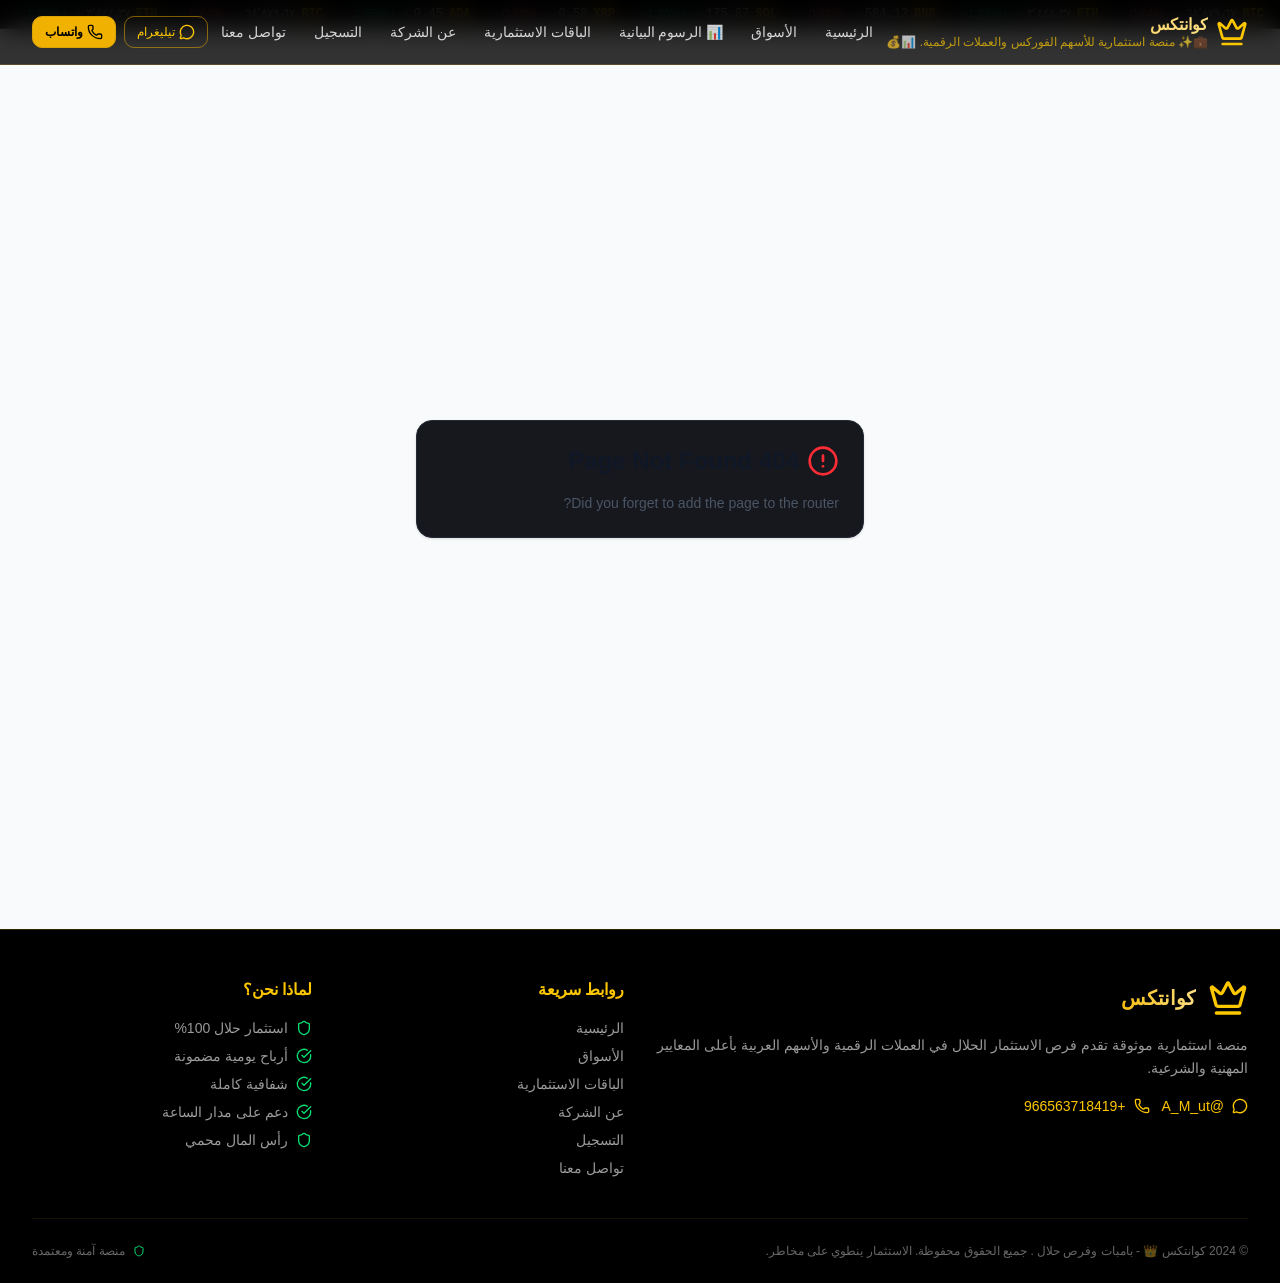
==== commit e4d6d2b7: "Add files via upload" ====
--- a/index.html
+++ b/index.html
@@ -480,7 +480,7 @@
                 <div
                   class="text-[10px] sm:text-xs text-yellow-400/70 leading-tight"
                 >
-                  بامبات وتداول الأسهم الحلال
+            
                 </div>
               </div></a
             >
@@ -811,7 +811,7 @@
                   >
                 </h1>
                 <p class="text-lg sm:text-xl text-yellow-400 font-bold mb-3">
-                  بامبات وتداول الأسهم الحلال 👑
+            
                 </p>
                 <p
                   class="text-white/70 text-sm sm:text-base leading-relaxed mb-6 max-w-md mx-auto lg:mx-0"
@@ -1515,7 +1515,7 @@
                 >
                   سجّل الآن
                 </button></a><a
-                href="https://t.me/M_M_FJ"
+                href="https://t.me/A_M_ut"
                 target="_blank"
                 rel="noopener noreferrer"
                 ><button
@@ -1572,10 +1572,10 @@
                 </svg>
                 <div>
                   <div class="text-xl font-black shimmer-text">
-                 كوانتكس 👑 - بامبات وفرص حلال
+                 كوانتكس 👑 -   
                   </div>
                   <div class="text-sm text-yellow-400/70">
-                    بامبات وتداول الأسهم الحلال
+                    © 2024 كوانتكس. جميع الحقوق محفوظة.
                   </div>
                 </div>
               </div>
